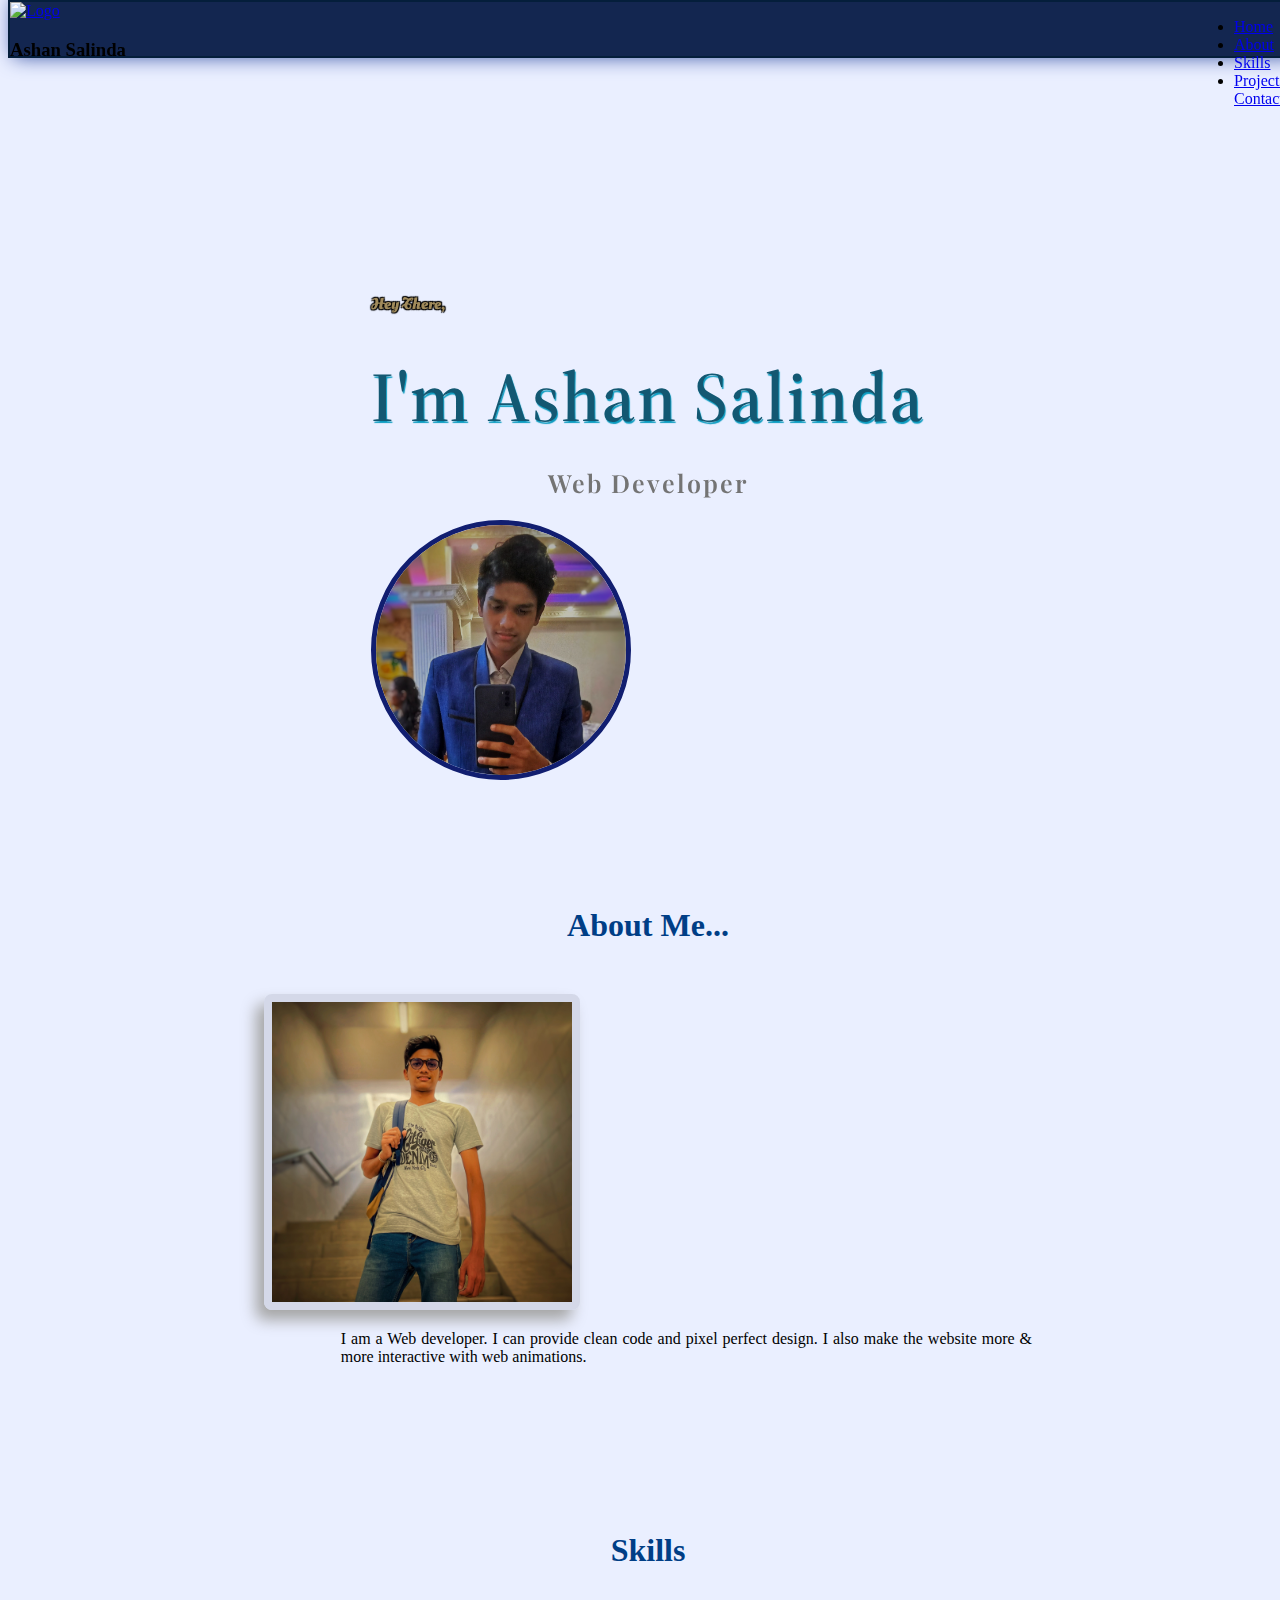
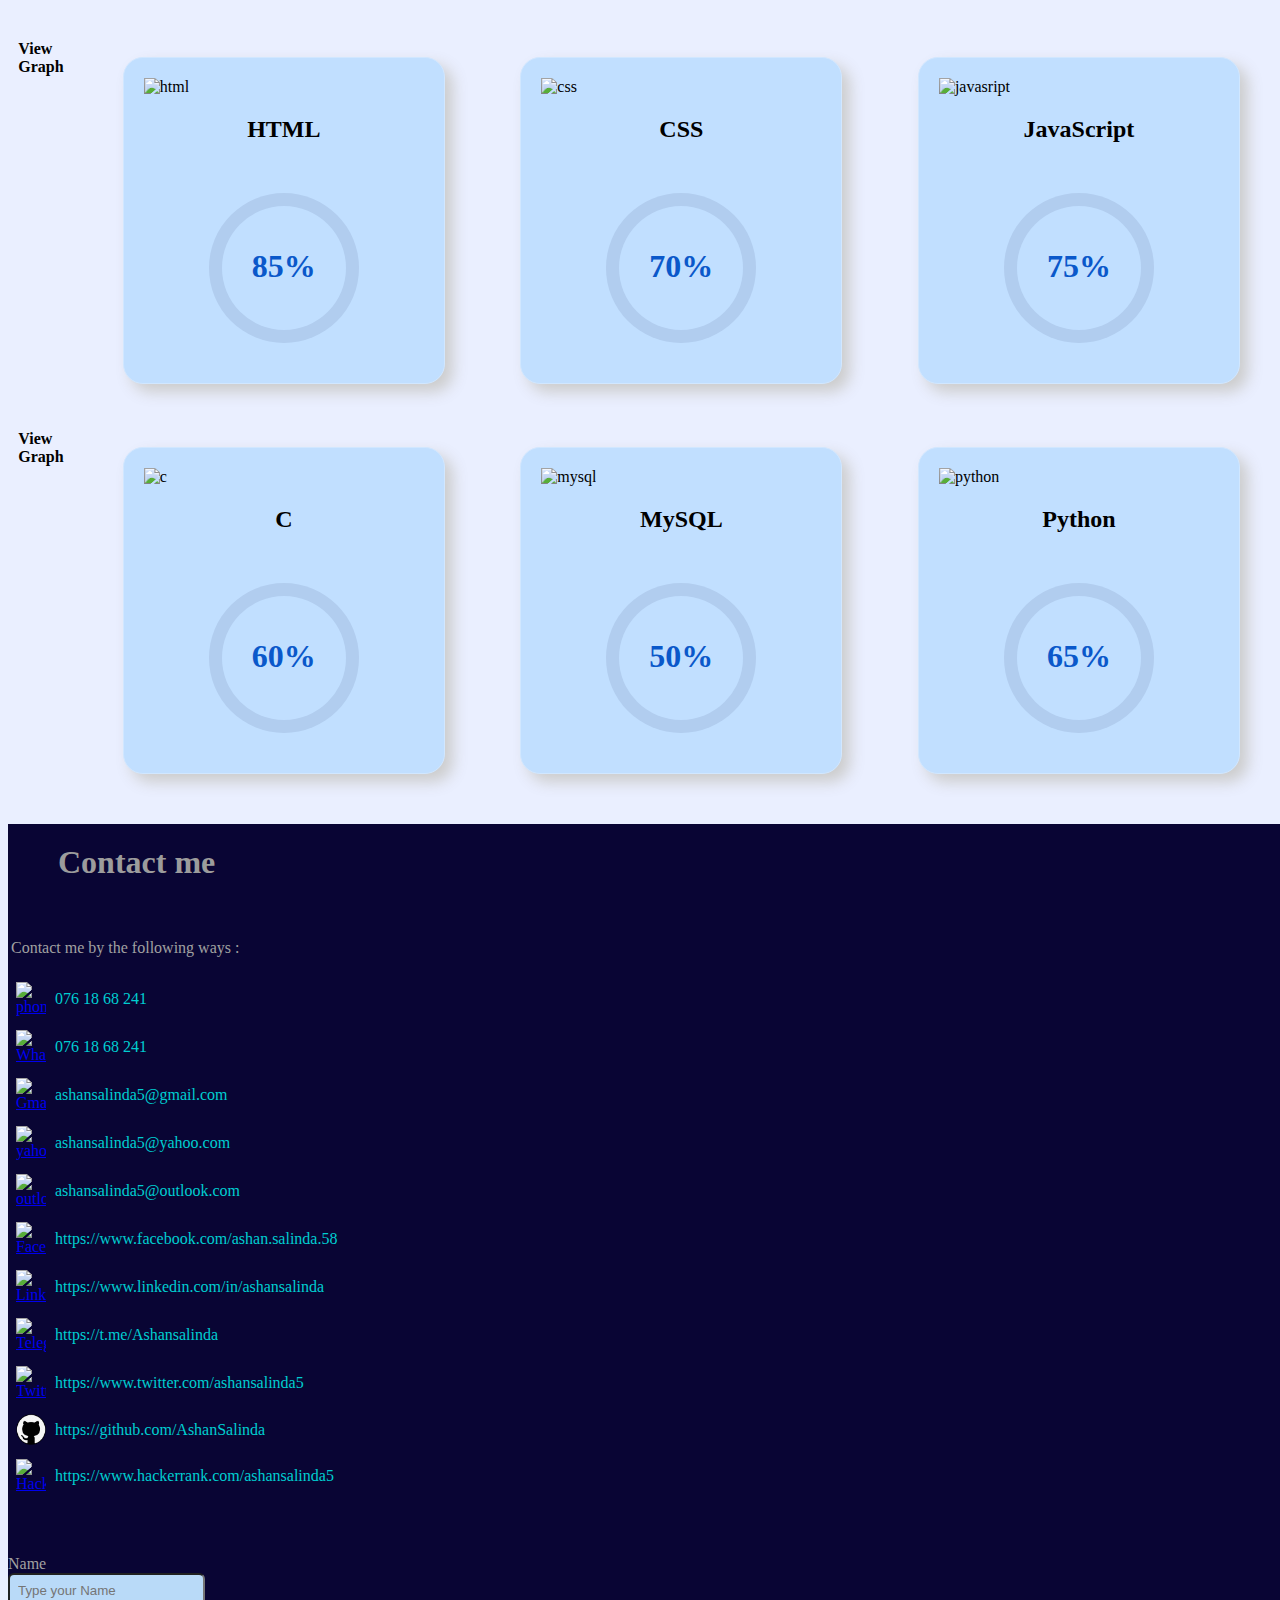
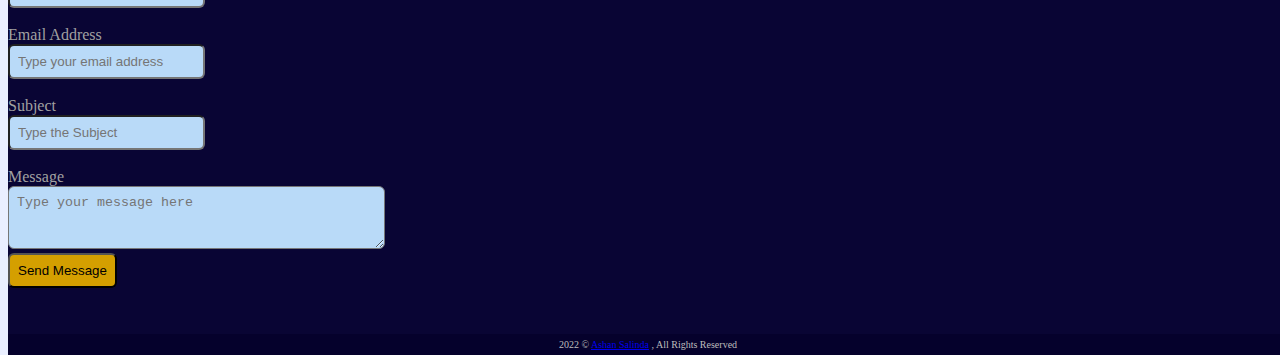
==== index.html @ ad9bc188 "Update index.html" ====
<!DOCTYPE html>
<html>

<head>
  <meta name="viewport" content="width=device-width, initial-scale=1.0">
  <meta name="author" content="ashan salinda">
  <meta name="keywords" content="ashan salinda, Ashansalinda, ashan, salinda">
  <meta name="description" content="Ashan Salinda -- Studies at University of Moratuwa.">
  <link href="https://cdn.jsdelivr.net/npm/bootstrap@5.0.2/dist/css/bootstrap.min.css" rel="stylesheet"
    integrity="sha384-EVSTQN3/azprG1Anm3QDgpJLIm9Nao0Yz1ztcQTwFspd3yD65VohhpuuCOmLASjC" crossorigin="anonymous">
  <link rel="preconnect" href="https://fonts.googleapis.com">
  <link rel="preconnect" href="https://fonts.gstatic.com" crossorigin>
  <link href="https://fonts.googleapis.com/css2?family=Playfair+Display&display=swap" rel="stylesheet">
  <link href="https://fonts.googleapis.com/css2?family=Source+Serif+Pro&display=swap" rel="stylesheet">
  <link href="https://fonts.googleapis.com/css2?family=Oleo+Script+Swash+Caps&display=swap" rel="stylesheet">
  <link rel="icon" href="./images/logo.png" type="image/x-icon">
  <link rel="stylesheet" href="styles.css">
  <title>Ashan Salinda</title>
  <script src="script.js"></script>
  <script type="module">
      
    import { initializeApp } from "https://www.gstatic.com/firebasejs/9.14.0/firebase-app.js";
    import { getDatabase, set, ref } from "https://www.gstatic.com/firebasejs/9.14.0/firebase-database.js";

    const firebaseConfig = {
      apiKey: "AIzaSyC6Ob3FWPGyV2ELbQ1DzYn5LTSKnq_awxE",
      authDomain: "personal-web-235a7.firebaseapp.com",
      databaseURL: "https://personal-web-235a7-default-rtdb.asia-southeast1.firebasedatabase.app",
      projectId: "personal-web-235a7",
      storageBucket: "personal-web-235a7.appspot.com",
      messagingSenderId: "572990301925",
      appId: "1:572990301925:web:de6b98368fdb583ea8d60c"
    };

    const app = initializeApp(firebaseConfig);
    const db = getDatabase(app);

    document.getElementById("userForm").addEventListener("submit", function (e) {
      e.preventDefault();

      let userId = document.getElementById("name").value;
      let email = document.getElementById("email").value;
      let subject = document.getElementById("subject").value;
      let message = document.getElementById("message").value;

      set(ref(db, 'users/' + userId), {
        Email: email,
        Subject: subject,
        Message: message
      });

      alert("Message Sent!😍")
      document.getElementById("name").value = "";
      document.getElementById("email").value = "";
      document.getElementById("subject").value = "";
      document.getElementById("message").value = "";
    })
  </script>
</head>

<body>
  <!--header-->
  <header id="nav_bar">
      <div class="div_logo">
        <a href="https://ashansalinda.me/">
          <img src="./images/logo.png" alt="Logo" class="logo_img"></a>
          <h3 class="logo_name">Ashan Salinda</h3>
      </div>

      <div class="mode_div">
        <div class="mode_button" onclick="mode()">
            <div class="ball"></div>
        </div>
      </div>

      <div class="main_menu" id="main_menu">
        <div class="menu" onclick="menuShow ()">
          <div class="bar1"></div>
          <div class="bar1"></div>
          <div class="bar1"></div>
        </div>
        <div class="nav_buttons">
          <ul>
            <li class="li_tabs"><a href="#cover">
                <div class="tabs_div">Home</div>
              </a></li>
            <li class="li_tabs"><a href="#about">
                <div class="tabs_div">About</div>
              </a></li>
            <li class="li_tabs">
              <a href="#skills">
                <div class="tabs_div">Skills</div>
              </a>
            </li>
            <li class="li_tabs">
              <a href="./projects.html">
                <div class="tabs_div">Projects</div>
              </a>
            </li>
            <li class="li_contacts"><a href="#footer">
                <div class="tabs_div">Contacts</div>
              </a>
              <div class="icons">
                <a href="https://www.facebook.com/ashan.salinda.58"><img class="ibuttons"
                    src="https://upload.wikimedia.org/wikipedia/commons/thumb/0/05/Facebook_Logo_%282019%29.png/768px-Facebook_Logo_%282019%29.png"
                    alt="Facebook"></a>
                <a href="https://www.linkedin.com/in/ashansalinda"><img class="ibuttons"
                    src="https://upload.wikimedia.org/wikipedia/commons/thumb/f/f8/LinkedIn_icon_circle.svg/2048px-LinkedIn_icon_circle.svg.png"
                    alt="LinkedIn"></a>
                <a href="https://t.me/Ashansalinda"><img class="ibuttons"
                    src="https://upload.wikimedia.org/wikipedia/commons/thumb/8/82/Telegram_logo.svg/240px-Telegram_logo.svg.png"
                    alt="Telegram"></a>
                <a href="https://www.twitter.com/ashansalinda5"><img class="ibuttons"
                    src="https://seeklogo.com/images/T/twitter-icon-circle-blue-logo-0902F48837-seeklogo.com.png"
                    alt="Twitter"></a>
                <a href="https://api.whatsapp.com/send?phone=+94761868241"><img class="ibuttons"
                    src="https://upload.wikimedia.org/wikipedia/commons/thumb/5/5e/WhatsApp_icon.png/598px-WhatsApp_icon.png"
                    alt="Whatsapp"></a>
                <a href="mailto:ashansalinda5@gmail.com"><img class="ibuttons"
                    src="https://www.freeiconspng.com/uploads/gmail-logo-icon-4.png" alt="Gmail"></a>
                <a href="mailto:ashansalinda5@yahoo.com"><img class="ibuttons"
                    src="https://icon-library.com/images/yahoo-icon-download/yahoo-icon-download-20.jpg" alt="yahoo"></a>
                <a href="mailto:ashansalinda5@outlook.com"><img class="ibuttons"
                    src="https://www.freepnglogos.com/uploads/logo-outlook-png/microsoft-outlook-macos-icon-12.png"
                    alt="outlook"></a>
                <a href="https://github.com/AshanSalinda"><img class="ibuttons"
                  src="./images/github.png"
                  alt="GitHub"></a>
                <a href="https://www.hackerrank.com/ashansalinda5"><img class="ibuttons"
                  src="https://cdn4.iconfinder.com/data/icons/logos-and-brands/512/160_Hackerrank_logo_logos-512.png"
                  alt="Hackerrant"></a>
              </div>
            </li>
          </ul>
        </div>
      </div>
  </header>

  <!--cover-->
  <div class="cover" id="cover">
    <div class="intro">
      <div>
        <h4 class="greeting">Hey There,</h4>
        <h1 class="name">I'm Ashan Salinda</h1>
        <h1 class="status">Web Developer</h1>
      </div>
      <div class="center_img">
        <img class="display_pic" src="./images/display_pic.jpeg" alt="display_pic">
      </div>
    </div>
  </div>

  <!--about-->
  <div class="about" id="about">
    <h1 class="topic">About Me...</h1>
    <div class="about_div">
      <img class="ashan_salinda" src="./images/ashan salinda.jpeg" alt="ashan_salinda">
      <p class="content">I am a Web developer. I can provide clean code and pixel perfect design. I also make the website more & more interactive with web animations.</p>
    </div>
  </div>
 

  <!--skills-->
  <div class="skills" onmouseenter="percentage1()">
  <h1 class="topic" id="skills">Skills</h1>
    <div class ="card-row">
      <h4 class="view">View Graph</h4>
      <!--card 1-->
      <div class="card">
        <img src="./images/html.png" alt="html"  width="80px">
        <h2 class="card_header">HTML</h2>
        <div class="circle-wrap">
          <div class="circle">
            <div class="mask full-1">
              <div class="fill-1"></div>
            </div>
            <div class="mask half">
              <div class="fill-1"></div>
            </div>
            <div class="inside-circle"> 85% </div>
          </div>
        </div>
      </div>

      <!--card 2-->
      <div class="card">
        <img width="80px" src="./images/css.png" alt="css">
        <h2 class="card_header">CSS</h2>
        <div class="circle-wrap">
          <div class="circle">
            <div class="mask full-2">
              <div class="fill-2"></div>
            </div>
            <div class="mask half">
              <div class="fill-2"></div>
            </div>
            <div class="inside-circle"> 70% </div>
          </div>
        </div>
      </div>

      <!--card 3-->
      <div class="card">
        <img width="80px" src="./images/javascript.png" alt="javasript">
        <h2 class="card_header">JavaScript</h2>
        <div class="circle-wrap">
          <div class="circle">
            <div class="mask full-3">
              <div class="fill-3"></div>
            </div>
            <div class="mask half">
              <div class="fill-3"></div>
            </div>
            <div class="inside-circle"> 75% </div>
          </div>
        </div>
      </div><br><br>
    </div>
  </div>

  <div class="skills2"  onmouseenter="percentage2()">
    <div class="card-row" style="margin-bottom: 50px;">
      <h4 class="view">View Graph</h4>
      <!--card 4-->
      <div class="card">
        <img width="80px" src="./images/c.png" alt="c">
        <h2 class="card_header">C</h2>
        <div class="circle-wrap">
          <div class="circle">
            <div class="mask full-4">
              <div class="fill-4"></div>
            </div>
            <div class="mask half">
              <div class="fill-4"></div>
            </div>
            <div class="inside-circle"> 60% </div>
          </div>
        </div>
      </div>

      <!--card 5-->
      <div class="card">
        <img width="80px" src="./images/mysql.png" alt="mysql">
        <h2 class="card_header">MySQL</h2>
        <div class="circle-wrap">
          <div class="circle">
            <div class="mask full-5">
              <div class="fill-5"></div>
            </div>
            <div class="mask half">
              <div class="fill-5"></div>
            </div>
            <div class="inside-circle"> 50% </div>
          </div>
        </div>
      </div>

      <!--card 6-->
      <div class="card">
        <img width="80px" src="./images/python.png" alt="python">
        <h2 class="card_header">Python</h2>
        <div class="circle-wrap">
          <div class="circle">
            <div class="mask full-6">
              <div class="fill-6"></div>
            </div>
            <div class="mask half">
              <div class="fill-6"></div>
            </div>
            <div class="inside-circle"> 65% </div>
          </div>
        </div>
      </div>
    </div>
  </div>
  </div>

  <!--Footer-->
  <footer id="footer">
    <h1 class="contactme">Contact me</h1><br>
    <div class="foot_content">
      <div class="links_div">
        <table>
          <tr>
            <td colspan="2"><p>Contact me by the following ways :</p></td>
          </tr>
          <tr>
            <td><a href="tel:0761868241"><img class="fbuttons"
                  src="https://www.citypng.com/public/uploads/preview/-121610644163auvwfv1nkr.png" alt="phone"></a></td>
            <td><a class="links" href="tel:0761868241">076 18 68 241</a></td>
          </tr>
          <tr>
            <td><a href="https://api.whatsapp.com/send?phone=+94761868241"><img class="fbuttons"
                  src="https://upload.wikimedia.org/wikipedia/commons/thumb/5/5e/WhatsApp_icon.png/598px-WhatsApp_icon.png"
                  alt="Whatsapp"></a></td>
            <td><a class="links" href="https://api.whatsapp.com/send?phone=+94761868241">076 18 68 241</a>
            </td>
          </tr>
          <tr>
            <td><a href="mailto:ashansalinda5@gmail.com"><img class="fbuttons"
                  src="https://www.freeiconspng.com/uploads/gmail-logo-icon-4.png" alt="Gmail"></a>
            </td>
            <td><a class="links" href="mailto:ashansalinda5@gmail.com">ashansalinda5@gmail.com</a></td>
          </tr>
          <tr>
            <td><a href="mailto:ashansalinda5@yahoo.com"><img class="fbuttons"
                  src="https://icon-library.com/images/yahoo-icon-download/yahoo-icon-download-20.jpg" alt="yahoo"></a>
            </td>
            <td><a class="links" href="mailto:ashansalinda5@yahoo.com">ashansalinda5@yahoo.com</a></td>
          </tr>
          <tr>
            <td><a href="mailto:ashansalinda5@outlook.com"><img class="fbuttons"
                  src="https://www.freepnglogos.com/uploads/logo-outlook-png/microsoft-outlook-macos-icon-12.png"
                  alt="outlook"></a></td>
            <td><a class="links" href="mailto:ashansalinda5@outlook.com">ashansalinda5@outlook.com</a></td>
          </tr>
          <tr>
            <td><a href="https://www.facebook.com/ashan.salinda.58"><img class="fbuttons"
                  src="https://upload.wikimedia.org/wikipedia/commons/thumb/0/05/Facebook_Logo_%282019%29.png/768px-Facebook_Logo_%282019%29.png"
                  alt="Facebook"></a></td>
            <td><a class="links"
                href="https://www.facebook.com/ashan.salinda.58">https://www.facebook.com/ashan.salinda.58</a>
            </td>
          </tr>
          <tr>
            <td><a href="https://www.linkedin.com/in/ashansalinda"><img class="fbuttons"
                  src="https://upload.wikimedia.org/wikipedia/commons/thumb/f/f8/LinkedIn_icon_circle.svg/2048px-LinkedIn_icon_circle.svg.png"
                  alt="LinkedIn"></a></td>
            <td><a class="links"
                href="https://www.linkedin.com/in/ashansalinda">https://www.linkedin.com/in/ashansalinda</a>
            </td>
          </tr>
          <tr>
            <td><a href="https://t.me/Ashansalinda"><img class="fbuttons"
                  src="https://upload.wikimedia.org/wikipedia/commons/thumb/8/82/Telegram_logo.svg/240px-Telegram_logo.svg.png"
                  alt="Telegram"></a></td>
            <td><a class="links" href="https://t.me/Ashansalinda">https://t.me/Ashansalinda</a></td>
          </tr>
          <tr>
            <td><a href="https://www.twitter.com/ashansalinda5"><img class="fbuttons"
                  src="https://seeklogo.com/images/T/twitter-icon-circle-blue-logo-0902F48837-seeklogo.com.png"
                  alt="Twitter"></a></a></td>
            <td><a class="links" href="https://www.twitter.com/ashansalinda5">https://www.twitter.com/ashansalinda5</a>
            </td>
          </tr>
          <tr>
            <td><a href="https://github.com/AshanSalinda"><img class="fbuttons"
                  src="./images/github.png"
                  alt="GitHub"></a></td>
            <td><a class="links" href="https://github.com/AshanSalinda">https://github.com/AshanSalinda</a>
            </td>
          </tr>
          <tr>
            <td><a href="https://www.hackerrank.com/ashansalinda5"><img class="fbuttons"
                  src="https://cdn4.iconfinder.com/data/icons/logos-and-brands/512/160_Hackerrank_logo_logos-512.png"
                  alt="Hackerrant"></a></td>
            <td><a class="links" href="https://www.hackerrank.com/ashansalinda5">https://www.hackerrank.com/ashansalinda5</a>
            </td>
          </tr>
        </table><br><br><br>
      </div>
      
      <div class="message_div">
        <form method="post" id="userForm">
          <label for="name">Name</label><br>
          <input type="text" name="name" id="name" placeholder="Type your Name" required>
          <br><br>
          <label for="email">Email Address</label><br>
          <input type="email" name="email" id="email" placeholder="Type your email address">
          <br><br>
          <label for="subject">Subject</label><br>
          <input type="text" id="subject" placeholder="Type the Subject">
          <br><br>
          <label for="message">Message</label><br>
          <textarea name="message" id="message" cols="43" rows="3" placeholder="Type your message here"
            required></textarea>
          <br>
          <input type="submit" value="Send Message" class="button"><br><br><br>
        </form>
      </div>
    </div>
    <p class="rights">2022 &#169; <a href="https://ashansalinda.me/">Ashan Salinda</a> , All Rights
      Reserved</p>
  </footer>
</body>
</html>
---- styles.css ----
@import url(http://fonts.googleapis.com/css?family=Roboto:400,700,300);

    body {
        background-color: rgb(234, 239, 255);
        width: 100%;
        height: 100%;
        margin-bottom: -100%;
        
    }

    /*navigation bar*/
    header {
        background-color: rgba(7, 26, 71, 0.95);
        height: 54px;
        width: 100%;
        position: fixed;
        display: flex;
        top: 0;
        z-index: 11;
        border: 2px solid #041e3b;
        box-shadow: 5px -1px 20px rgb(54, 81, 163);
        transition: top 0.5s;
    }
    .logo {
        color: rgb(31, 103, 130);
        padding: 7px 0 0 5px;
        font-family: Georgia, 'Times New Roman', Times, serif;
    }

    .nav_buttons {
        width: fit-content;
        position: absolute;
        right: 0;
        
    }
    @media only screen and (max-width: 480px) {
        .nav_buttons, .icons{display: none;}
        .menu{display: inline !important;}
        .card-row{display: block;}
    }
    .menu{
        position: absolute;
        right: 0;
        margin: 1px;
        margin-right: 5px;
        padding: 7px;
        border: solid;
        display: none;
    }
    .bar1{
        background-color: aqua;
        width: 25px;
        height: 3px;
        border-radius: 5px;
        margin: 5px;
    }
    .li_home,
    .li_about,
    .li_projects,
    .li_skills,
    .li_contacts {
        display: inline-block;
        position: relative;
        right: 0;
        margin: 0;
    }

    .div_home,
    .div_about,
    .div_projects,
    .div_skills,
    .div_contacts {
        color: #9bdaff;
        padding: 13px;
        margin: 0;
        border-radius: 7px;
        height: 100%;
    }
    .div_home:hover,
    .div_about:hover,
    .div_projects:hover,
    .div_skills:hover,
    .div_contacts:hover {
        background-color: #00142a;
    }

    .icons {
        position: absolute;
        display: none;
        padding: 12px 16px;
        z-index: 1;
        border-radius: 10px;
    }
    .ibuttons {
        width: 45px;
        padding: 8px;
    }
    .li_contacts:hover .icons {
        display: grid;
    }
    .ibuttons:hover {
        border-radius: 8px;
        background-color: rgba(180, 180, 180, 0.65);
    }



    /*cover*/
    .cover {
        height: 750px;
        background-image: url("https://images.unsplash.com/photo-1617042375876-a13e36732a04?ixlib=rb-1.2.1&ixid=MnwxMjA3fDB8MHxzZWFyY2h8MTZ8fHByb2dyYW1tZXJ8ZW58MHx8MHx8&w=1000&q=80");
        filter: brightness(0.75);
        background-size: cover;
    }

    .intro {
        width: fit-content;
        margin: auto;
        padding-top: 250px;
    }

    .display_pic {
        width: 250px;
        border: 5px solid rgb(23, 40, 149);
        border-radius: 150px;
    }

    .greeting {
        line-height: 50px;
        font-family: 'Oleo Script Swash Caps', cursive;
        color: rgb(214, 185, 122);
        text-shadow: -1px 1px 1px black, 1px -1px 1px black, -1px -1px 1px black, 1px 1px 1px black;
    }

    .name {
        line-height: 40px;
        font-family: 'Source Serif Pro', serif;
        font-weight: 600;
        font-size: 70px;
        letter-spacing: 2px;
        color: rgb(25, 118, 152);
        text-shadow: 1px 2px 1px rgb(15 207 255);
    }

    .status {
        text-align: center;
        font-family: 'Playfair Display', serif;
        color: rgb(155, 155, 155);
        letter-spacing: 2px;
        font-size: 25px;
        font-weight: 600;
        line-height: 40px;
    }

    .fbuttons {
        width: 30px;
        display: grid;
        padding: 5px;
    }


    /*About*/
    .about {
        padding: 10% 20% 10% 20%;
    }
    .content {
        padding-left: 10%;
        text-align: justify;
    }
    
    .topic {
        text-align: center;
        font-weight: 800;
        color: #003e86;
        margin-bottom: 50px;
        
    }

    .ashan_salinda {
        width: 300px;
        height: 300px;
        border: 8px solid rgba(206, 211, 227, 0.825);
        border-radius: 8px;
        box-shadow: -8px 10px 15px rgb(165, 165, 165);
        margin-right: 10%;
    }


    /*skills*/
    .skills{
        width: 100%;
        display: grid;
        margin: auto;    
    }
    .skills2{
        padding-top: 2%;
    }
    .card{
        background-color: #c1dfff;
        border:1px solid #d1e7ff;
        width: 350px;
        height: fit-content;
        border-radius: 20px;
        align-items: center;
        place-items: center;
        padding: 20px;
        margin: 3% 3% 0 3%;
        box-shadow: 8px 8px 15px rgb(204, 204, 204);
    }
    .card-row{
        display: flex;
        width: fit-content;
        margin: auto;
    }
            /*progress bar*/
    .circle-wrap {
      display: grid;
      grid-template-columns: repeat(1, 160px);
      grid-gap: 80px;
      margin-top: 50px;
      margin-bottom: 20px;
      width: 150px;
      height: 150px;
      background: #b1cdef;
      border-radius: 50%;
    }

    .mask,
    .fill-1,
    .fill-2,
    .fill-3,
    .fill-4,
    .fill-5,
    .fill-6 {
      width: 150px;
      height: 150px;
      position: absolute;
      border-radius: 50%;
    }

    .circle-wrap .circle .mask {
      clip: rect(0px, 150px, 150px, 75px);
    }

    .circle-wrap .inside-circle {
      width: 124px;
      height: 124px;
      border-radius: 50%;
      background: #c1dfff;
      line-height: 120px;
      text-align: center;
      margin-top: 13px;
      margin-left: 13px;
      color: #0a58ca;
      position: absolute;
      z-index: 7;
      font-weight: 700;
      font-size: 2em;
    }

    /* color animation */

    .fill-1,
    .fill-2,
    .fill-3,
    .fill-4,
    .fill-5,
    .fill-6 {
      clip: rect(0px, 75px, 150px, 0px);
      background-color: #4f93fa;
    }

    /* 1st bar */
    .skills:hover .mask.full-1 {
      animation: fill-1 ease-in-out 2s;
      transform: rotate(155deg);
    }
    .skills:hover .circle .fill-1 {
      animation: fill-1 ease-in-out 2s;
      transform: rotate(155deg);
    }
    

    @keyframes fill-1 {
      0% {
        transform: rotate(0deg);
      }

      100% {
        transform: rotate(155deg);
      }
    }

    /* 2nd bar */
    .skills:hover .mask.full-2 {
      animation: fill-2 ease-in-out 2s;
      transform: rotate(125deg);
    }
    .skills:hover .circle .fill-2 {
      animation: fill-2 ease-in-out 2s;
      transform: rotate(125deg);
    }

    @keyframes fill-2 {
      0% {
        transform: rotate(0deg);
      }

      100% {
        transform: rotate(125deg);
      }
    }

    /* 3rd progress bar */
    .skills:hover .mask.full-3 {
      animation: fill-3 ease-in-out 2s;
      transform: rotate(135deg);
    }
    .skills:hover .circle .fill-3 {
      animation: fill-3 ease-in-out 2s;
      transform: rotate(135deg);
    }

    @keyframes fill-3 {
      0% {
        transform: rotate(0deg);
      }

      100% {
        transform: rotate(135deg);
      }
    }

    /* 4th bar */
    .skills2:hover .mask.full-4 {
      animation: fill-4 ease-in-out 2s;
      transform: rotate(115deg);
    }
    .skills2:hover .circle .fill-4 {
      animation: fill-4 ease-in-out 2s;
      transform: rotate(115deg);
    }

    @keyframes fill-4 {
      0% {
        transform: rotate(0deg);
      }

      100% {
        transform: rotate(115deg);
      }
    }

    /* 5th bar */
    .skills2:hover.mask.full-5 {
      animation: fill-5 ease-in-out 2s;
      transform: rotate(180deg);
    }
    .skills2:hover .circle .fill-5 {
      animation: fill-5 ease-in-out 2s;
      transform: rotate(180deg);
    }

    @keyframes fill-5 {
      0% {
        transform: rotate(0deg);
      }

      100% {
        transform: rotate(180deg);
      }
    }

    /* 6th bar */
    .skills2:hover .mask.full-6 {
      animation: fill-6 ease-in-out 2s;
      transform: rotate(120deg);
    }
    .skills2:hover .circle .fill-6 {
      animation: fill-6 ease-in-out 2s;
      transform: rotate(120deg);
    }

    @keyframes fill-6 {
      0% {
        transform: rotate(0deg);
      }

      100% {
        transform: rotate(120deg);
      }
    }

    /*Footer*/
    footer {
        width: 100%;
        background-color: #090534;
        color: #a1a1a1;
        bottom: 0;
        margin:0;
    }
    .contactme{
        padding: 20px 0 0 50px;
        color:rgb(156, 156, 156); 
        font-weight: 700;
    }

    .links {
        text-decoration: none;
        color: darkturquoise;
    }

    .links:hover {
        text-decoration: underline;
        color: darkturquoise;
    }

    input, textarea{
        background-color: rgb(185, 218, 248);
        padding: 8px;
        border-radius: 6px;
    }

    .button{
        background-color: rgb(212, 159, 0);
        padding: 8px;
    }

    .button:hover{
        transform: scale(1.05);
        background-color: rgb(228, 171, 0);
    }

    .rights {
        font-size: 10px;
        text-align: center;
        color: rgb(189, 189, 189);
        background-color: #05012c;
        padding: 5px;
        height: fit-content;
    }



/*Projects*/
    .project_card{
      background-color: #c1dfff;
      width: 320px;
      border-radius: 20px;
      border: 5px solid #86c0ff;
      padding: 20px;
      margin: 10px;
      box-shadow: 8px 8px 15px rgb(204, 204, 204);
    }
    .project_card1{
      background-color: #c1dfff;
      width: 320px;
      height: 423px;
      border-radius: 20px;
      border: 5px solid #86c0ff;
      padding: 20px;
      margin: 10px;
      box-shadow: 8px 8px 15px rgb(204, 204, 204);
      opacity: 0.3;
    }
    .project_card:hover{
      transform: scale(1.05)
    }
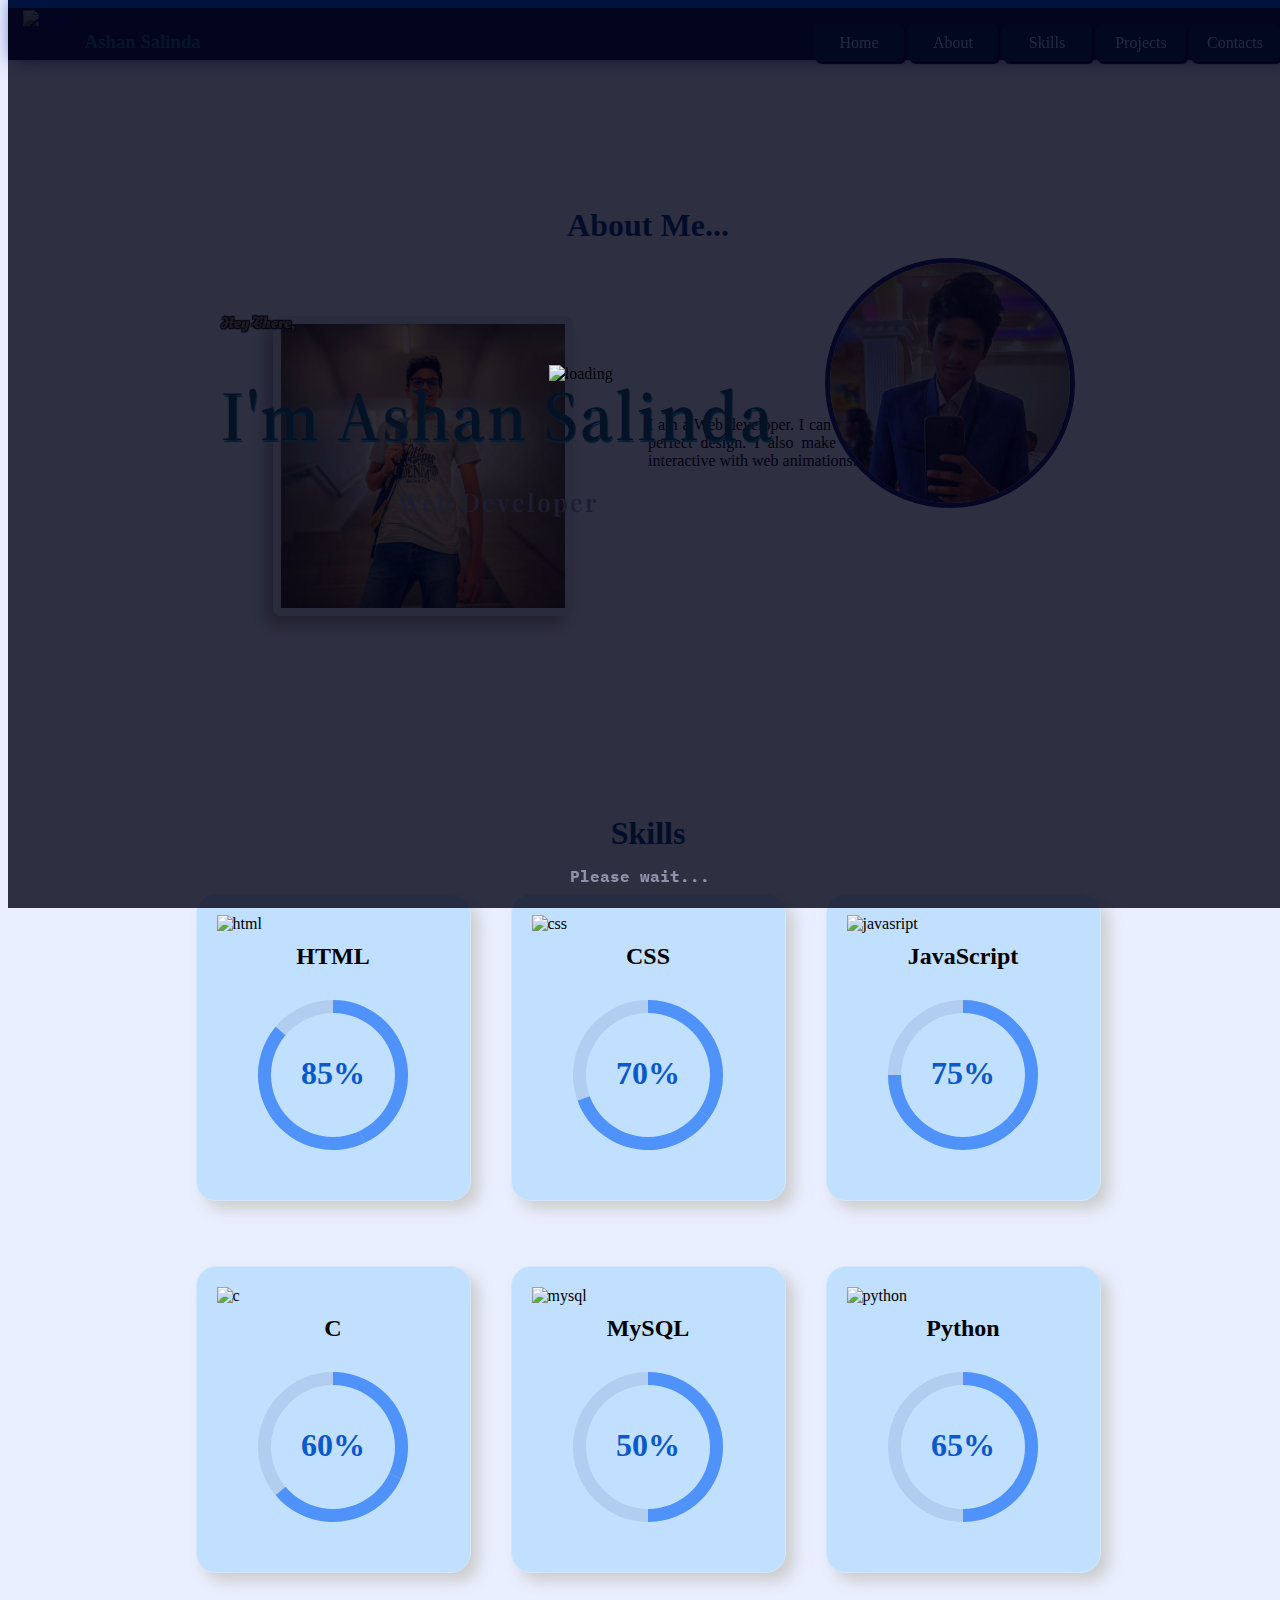
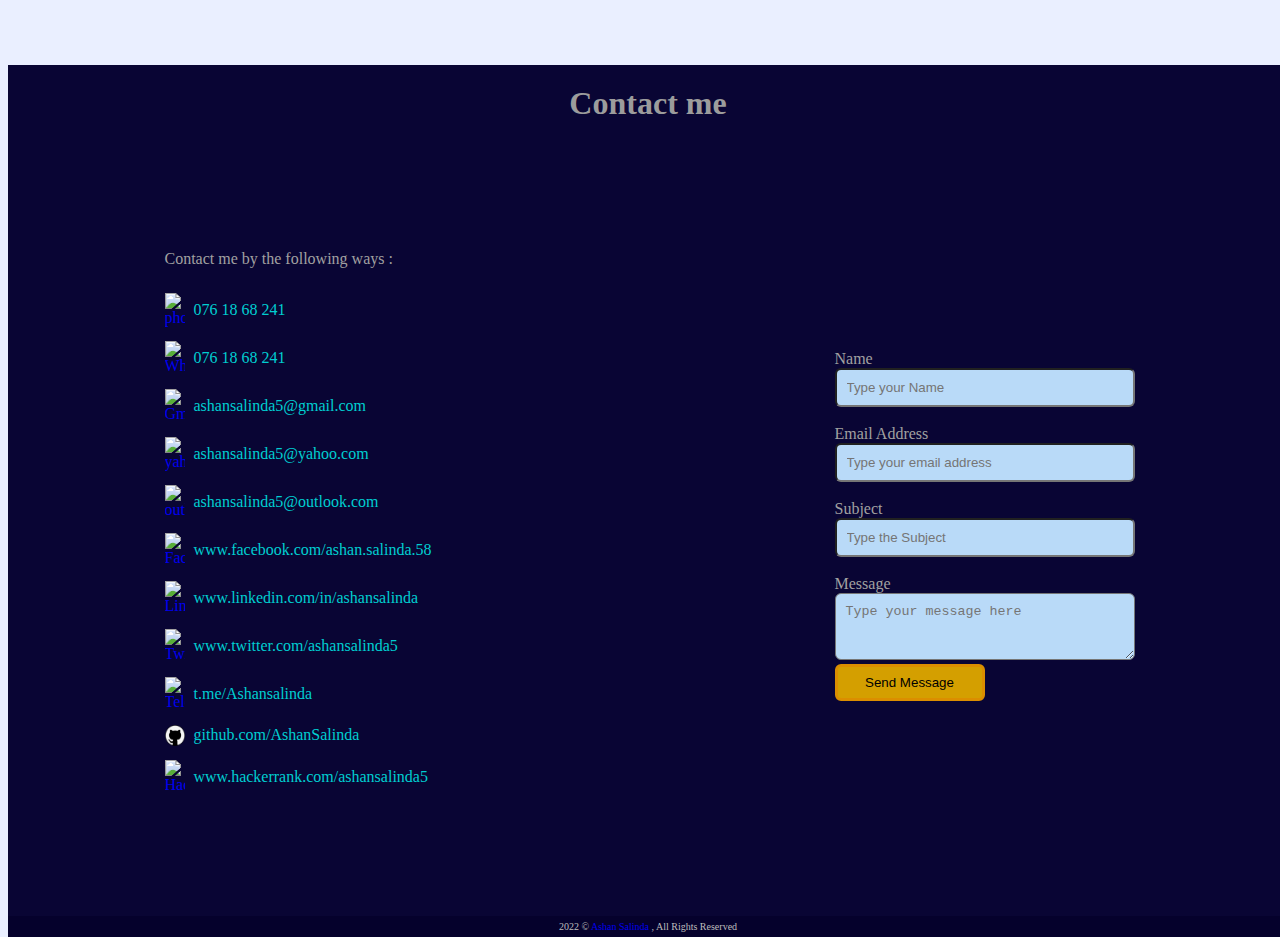
==== commit e155cdbd: "Update index.html" ====
--- a/index.html
+++ b/index.html
@@ -16,20 +16,21 @@
   <link rel="icon" href="./images/logo.png" type="image/x-icon">
   <link rel="stylesheet" href="styles.css">
   <title>Ashan Salinda</title>
-  <script src="script.js"></script>
+  <script src="https://ajax.googleapis.com/ajax/libs/jquery/2.2.4/jquery.min.js"></script>
+  <script type="text/javascript" src="script.js"></script>
   <script type="module">
       
-    import { initializeApp } from "https://www.gstatic.com/firebasejs/9.14.0/firebase-app.js";
-    import { getDatabase, set, ref } from "https://www.gstatic.com/firebasejs/9.14.0/firebase-database.js";
+    import { initializeApp } from "https://www.gstatic.com/firebasejs/9.10.0/firebase-app.js";
+    import { getDatabase, set, ref } from "https://www.gstatic.com/firebasejs/9.10.0/firebase-database.js";
 
     const firebaseConfig = {
-      apiKey: "AIzaSyC6Ob3FWPGyV2ELbQ1DzYn5LTSKnq_awxE",
-      authDomain: "personal-web-235a7.firebaseapp.com",
-      databaseURL: "https://personal-web-235a7-default-rtdb.asia-southeast1.firebasedatabase.app",
-      projectId: "personal-web-235a7",
-      storageBucket: "personal-web-235a7.appspot.com",
-      messagingSenderId: "572990301925",
-      appId: "1:572990301925:web:de6b98368fdb583ea8d60c"
+      apiKey: "AIzaSyBy0tTCdYdUDseIpAterbY506zTgnOjvJE",
+      authDomain: "personal-website-3b66b.firebaseapp.com",
+      databaseURL: "https://personal-website-3b66b-default-rtdb.asia-southeast1.firebasedatabase.app",
+      projectId: "personal-website-3b66b",
+      storageBucket: "personal-website-3b66b.appspot.com",
+      messagingSenderId: "1098400612569",
+      appId: "1:1098400612569:web:b2ccda2be459072270bec8"
     };
 
     const app = initializeApp(firebaseConfig);
@@ -55,22 +56,24 @@
       document.getElementById("subject").value = "";
       document.getElementById("message").value = "";
     })
+
+    let cover_height = document.getElementById("cover").scrollHeight;
+    document.getElementById("hiddn").style.height = cover_height +"px";
   </script>
 </head>
 
 <body>
+  <!--loader-->
+  <img class="loader" src="images/logo.png" alt="loading">
+  <h4 class="loader_text">Please wait...</h4>
+  <div class="loader_bg"></div>
+
   <!--header-->
   <header id="nav_bar">
       <div class="div_logo">
         <a href="https://ashansalinda.me/">
           <img src="./images/logo.png" alt="Logo" class="logo_img"></a>
           <h3 class="logo_name">Ashan Salinda</h3>
-      </div>
-
-      <div class="mode_div">
-        <div class="mode_button" onclick="mode()">
-            <div class="ball"></div>
-        </div>
       </div>
 
       <div class="main_menu" id="main_menu">
@@ -124,11 +127,11 @@
                     src="https://www.freepnglogos.com/uploads/logo-outlook-png/microsoft-outlook-macos-icon-12.png"
                     alt="outlook"></a>
                 <a href="https://github.com/AshanSalinda"><img class="ibuttons"
-                  src="./images/github.png"
-                  alt="GitHub"></a>
+                    src="./images/github.png"
+                    alt="GitHub"></a>
                 <a href="https://www.hackerrank.com/ashansalinda5"><img class="ibuttons"
-                  src="https://cdn4.iconfinder.com/data/icons/logos-and-brands/512/160_Hackerrank_logo_logos-512.png"
-                  alt="Hackerrant"></a>
+                    src="https://cdn4.iconfinder.com/data/icons/logos-and-brands/512/160_Hackerrank_logo_logos-512.png"
+                    alt="Hackerrant"></a>
               </div>
             </li>
           </ul>
@@ -149,6 +152,7 @@
       </div>
     </div>
   </div>
+  <div id="hiddn"></div>
 
   <!--about-->
   <div class="about" id="about">
@@ -319,7 +323,7 @@
                   src="https://upload.wikimedia.org/wikipedia/commons/thumb/0/05/Facebook_Logo_%282019%29.png/768px-Facebook_Logo_%282019%29.png"
                   alt="Facebook"></a></td>
             <td><a class="links"
-                href="https://www.facebook.com/ashan.salinda.58">https://www.facebook.com/ashan.salinda.58</a>
+                href="https://www.facebook.com/ashan.salinda.58">www.facebook.com/ashan.salinda.58</a>
             </td>
           </tr>
           <tr>
@@ -327,34 +331,34 @@
                   src="https://upload.wikimedia.org/wikipedia/commons/thumb/f/f8/LinkedIn_icon_circle.svg/2048px-LinkedIn_icon_circle.svg.png"
                   alt="LinkedIn"></a></td>
             <td><a class="links"
-                href="https://www.linkedin.com/in/ashansalinda">https://www.linkedin.com/in/ashansalinda</a>
+                href="https://www.linkedin.com/in/ashansalinda">www.linkedin.com/in/ashansalinda</a>
+            </td>
+          </tr>
+          <tr>
+            <td><a href="https://www.twitter.com/ashansalinda5"><img class="fbuttons"
+                  src="https://seeklogo.com/images/T/twitter-icon-circle-blue-logo-0902F48837-seeklogo.com.png"
+                  alt="Twitter"></a></td>
+            <td><a class="links" href="https://www.twitter.com/ashansalinda5">www.twitter.com/ashansalinda5</a>
             </td>
           </tr>
           <tr>
             <td><a href="https://t.me/Ashansalinda"><img class="fbuttons"
                   src="https://upload.wikimedia.org/wikipedia/commons/thumb/8/82/Telegram_logo.svg/240px-Telegram_logo.svg.png"
                   alt="Telegram"></a></td>
-            <td><a class="links" href="https://t.me/Ashansalinda">https://t.me/Ashansalinda</a></td>
-          </tr>
-          <tr>
-            <td><a href="https://www.twitter.com/ashansalinda5"><img class="fbuttons"
-                  src="https://seeklogo.com/images/T/twitter-icon-circle-blue-logo-0902F48837-seeklogo.com.png"
-                  alt="Twitter"></a></a></td>
-            <td><a class="links" href="https://www.twitter.com/ashansalinda5">https://www.twitter.com/ashansalinda5</a>
-            </td>
+            <td><a class="links" href="https://t.me/Ashansalinda">t.me/Ashansalinda</a></td>
           </tr>
           <tr>
             <td><a href="https://github.com/AshanSalinda"><img class="fbuttons"
                   src="./images/github.png"
                   alt="GitHub"></a></td>
-            <td><a class="links" href="https://github.com/AshanSalinda">https://github.com/AshanSalinda</a>
+            <td><a class="links" href="https://github.com/AshanSalinda">github.com/AshanSalinda</a>
             </td>
           </tr>
           <tr>
             <td><a href="https://www.hackerrank.com/ashansalinda5"><img class="fbuttons"
                   src="https://cdn4.iconfinder.com/data/icons/logos-and-brands/512/160_Hackerrank_logo_logos-512.png"
                   alt="Hackerrant"></a></td>
-            <td><a class="links" href="https://www.hackerrank.com/ashansalinda5">https://www.hackerrank.com/ashansalinda5</a>
+            <td><a class="links" href="https://www.hackerrank.com/ashansalinda5">www.hackerrank.com/ashansalinda5</a>
             </td>
           </tr>
         </table><br><br><br>
@@ -376,10 +380,11 @@
             required></textarea>
           <br>
           <input type="submit" value="Send Message" class="button"><br><br><br>
+          
         </form>
       </div>
     </div>
-    <p class="rights">2022 &#169; <a href="https://ashansalinda.me/">Ashan Salinda</a> , All Rights
+    <p class="rights">2022 &#169; <a href="https://ashansalinda.github.io/official/">Ashan Salinda</a> , All Rights
       Reserved</p>
   </footer>
 </body>
--- a/styles.css
+++ b/styles.css
@@ -1,91 +1,195 @@
-    @import url(http://fonts.googleapis.com/css?family=Roboto:400,700,300);
-
+    @import url('http://fonts.googleapis.com/css?family=Roboto:400,700,300');
+    @import url('https://fonts.googleapis.com/css2?family=IBM+Plex+Mono:wght@300&display=swap');
+    @media only screen and (max-width: 1100px) {
+      .links_div{
+        margin-right: 170px !important;
+      }
+    }
+    @media only screen and (max-width: 480px) {
+      .li_contacts:hover .icons {display: none !important;}
+      .bar1{display: block !important;}
+      .card-row{display: block !important;}
+      .foot_content{display: block !important; padding-top: 0 !important;}
+      .links_div{margin-right: 0 !important;}
+      .about_div{display: block !important;}
+      .intro{display: block !important;}
+      .card{transform: scale(0.8); margin: 0 !important;}
+      .name{text-align: center; line-height: 60px !important;}
+      .intro{padding-top: 70px !important;}
+      .display_pic{margin: 20px 0 0 0 !important;}
+      .greeting {margin-left: 10px;}
+      .center_img{width: fit-content; margin: auto;}
+      input, textarea{width: 260px !important;}
+      .view{display: block !important;}
+      /*.card_div{display: block !important;}*/
+      .loader{left: 35% !important;}
+      .mode_div{right: 37px !important; margin: 12px !important;}
+      .project_card, .project_card1{transform: scale(0.8);}
+      .project_card:hover{
+        transform: scale(0.9) !important;
+      }
+      .cover{
+        background-position-x: -260px;
+      }
+      .content {
+        margin-top: 50px !important;
+        width: 250px !important;
+        margin: auto;}
+      .nav_buttons{
+        box-shadow: 2px 4px 5px #00010a;
+        padding-top: 20px;
+        width: 160px;
+        height: 325px; 
+        background-color: rgb(7, 26, 71);
+        margin-top: 52px;
+        border-bottom-left-radius: 25px;
+        position: absolute;
+        right: -170px;
+        transform: translateX(0);
+        transition: 650ms;}
+      .tabs_div {
+        margin-left: 35px !important;}
+
+    }
+    * {
+      box-sizing: border-box;
+    }
     body {
         background-color: rgb(234, 239, 255);
         width: 100%;
         height: 100%;
         margin-bottom: -100%;
-        
+    }
+    
+    .loader_text{
+      color: #a9a9c4cf;
+      position: absolute;
+      position: fixed;
+      top: 95%;
+      left: 50%;
+      transform: translate(-50%, -50%);
+      z-index: 10;
+      font-family: 'IBM Plex Mono', monospace;
+      animation: load_text infinite 1s;
+    }
+
+    @keyframes load_text{
+      0% {opacity: 0.5;}
+      100% {opacity: 1;}
+    }
+    .loader_bg{
+      position: absolute;
+      position: fixed;
+      width: 100%;
+      height: 100%;
+      z-index: 9;
+      background-color: #020215cf;
+    }
+    .loader {
+      position: absolute;
+      position: fixed;
+      top: 45%;
+      left: 46%;
+      transform: translate(-50%, -50%);
+      width: 80px;
+      height: 80px;
+      z-index: 10;
+      animation: load_img infinite 1s;
+    }
+  
+    @keyframes load_img{
+      0% {transform: scale(1)}
+      100% {transform: scale(1.5)}
+    }
+    a{
+      text-decoration: none;
+    }
+    ul{
+      padding: 0;
     }
 
     /*navigation bar*/
     header {
-        background-color: rgba(7, 26, 71, 0.95);
-        height: 54px;
+        background-color: rgb(0 19 63);
+        /*background-color: rgb(7, 26, 71);*/
+        height: 60px;
         width: 100%;
         position: fixed;
         display: flex;
         top: 0;
-        z-index: 11;
-        border: 2px solid #041e3b;
+        z-index: 2;
         box-shadow: 5px -1px 20px rgb(54, 81, 163);
         transition: top 0.5s;
     }
-    .logo {
+    .div_logo{
+      display: flex; 
+      position: absolute;
+    }
+    .logo_img{
+      width: 40px;
+      margin-left:15px;
+      margin-top: 10px;
+      filter: brightness(0.6);
+    }
+    .logo_name {
         color: rgb(31, 103, 130);
-        padding: 7px 0 0 5px;
+        padding: 12px;
         font-family: Georgia, 'Times New Roman', Times, serif;
-    }
-
-    .nav_buttons {
-        width: fit-content;
+    }  
+    .main_menu{
         position: absolute;
-        right: 0;
-        
-    }
-    @media only screen and (max-width: 480px) {
-        .nav_buttons, .icons{display: none;}
-        .menu{display: inline !important;}
-        .card-row{display: block;}
+        right: 8px;
     }
     .menu{
-        position: absolute;
-        right: 0;
-        margin: 1px;
-        margin-right: 5px;
-        padding: 7px;
-        border: solid;
-        display: none;
-    }
+      position: absolute;
+      right: 5px;
+      margin-top: 13px;
+      transform: rotate(0deg);
+      transition: 650ms;
+    }
+    .main_menu.move .nav_buttons{
+      transform: translateX(-155px);
+      transition: 650ms;
+    }
+    .main_menu.move .menu{
+      transform: rotate(90deg);
+      transition: 650ms;
+    }
+
     .bar1{
-        background-color: aqua;
-        width: 25px;
+        background-color: rgb(0, 215, 215);
+        width: 26px;
         height: 3px;
         border-radius: 5px;
         margin: 5px;
-    }
-    .li_home,
-    .li_about,
-    .li_projects,
-    .li_skills,
+        display: none;
+    }
+    .li_tabs,
     .li_contacts {
         display: inline-block;
         position: relative;
         right: 0;
         margin: 0;
     }
-
-    .div_home,
-    .div_about,
-    .div_projects,
-    .div_skills,
-    .div_contacts {
+    .tabs_div {
+        /*background-color: rgb(6 30 88);*/
+        background-color: rgb(8 32 86);
+        box-shadow: 2px 2px 1px rgb(2 2 55);
         color: #9bdaff;
-        padding: 13px;
-        margin: 0;
-        border-radius: 7px;
-        height: 100%;
-    }
-    .div_home:hover,
-    .div_about:hover,
-    .div_projects:hover,
-    .div_skills:hover,
-    .div_contacts:hover {
-        background-color: #00142a;
-    }
-
+        width: 90px;
+        text-align: center;
+        padding: 10px 12px 10px 12px;
+        margin-top: 8px;
+        border-radius: 6px;
+    }
+    .tabs_div:hover {
+        background-color: rgb(6 45 132);
+        /*background-color: rgb(15 49 126);*/
+        transform: scale(1.02);
+    }
     .icons {
         position: absolute;
+        right: 3px;
         display: none;
         padding: 12px 16px;
         z-index: 1;
@@ -107,25 +211,33 @@
 
     /*cover*/
     .cover {
-        height: 750px;
+        position: absolute;
+        width: 100%;
+        height: 100%;
+        min-height: 680px;
         background-image: url("https://images.unsplash.com/photo-1617042375876-a13e36732a04?ixlib=rb-1.2.1&ixid=MnwxMjA3fDB8MHxzZWFyY2h8MTZ8fHByb2dyYW1tZXJ8ZW58MHx8MHx8&w=1000&q=80");
-        filter: brightness(0.75);
+        filter: brightness(0.7);
         background-size: cover;
+        background-attachment: fixed;
     }
 
     .intro {
         width: fit-content;
         margin: auto;
         padding-top: 250px;
+        display: flex;
     }
 
     .display_pic {
         width: 250px;
+        height: 250px;
         border: 5px solid rgb(23, 40, 149);
         border-radius: 150px;
+        margin-left: 50px;
     }
 
     .greeting {
+        margin-top: 40px;
         line-height: 50px;
         font-family: 'Oleo Script Swash Caps', cursive;
         color: rgb(214, 185, 122);
@@ -145,37 +257,31 @@
     .status {
         text-align: center;
         font-family: 'Playfair Display', serif;
-        color: rgb(155, 155, 155);
+        /*color: rgb(155, 155, 155);*/
+        color: rgb(207 209 255);
         letter-spacing: 2px;
         font-size: 25px;
         font-weight: 600;
         line-height: 40px;
     }
 
-    .fbuttons {
-        width: 30px;
-        display: grid;
-        padding: 5px;
-    }
-
 
     /*About*/
     .about {
-        padding: 10% 20% 10% 20%;
-    }
-    .content {
-        padding-left: 10%;
-        text-align: justify;
-    }
-    
+      width: 100%;
+      padding: 10% 0 10% 0;
+    }
     .topic {
         text-align: center;
         font-weight: 800;
         color: #003e86;
-        margin-bottom: 50px;
-        
-    }
-
+        padding-top: 50px;
+    }
+    .about_div{
+        width: fit-content;
+        margin: auto;
+        display: flex;
+    }
     .ashan_salinda {
         width: 300px;
         height: 300px;
@@ -183,6 +289,12 @@
         border-radius: 8px;
         box-shadow: -8px 10px 15px rgb(165, 165, 165);
         margin-right: 10%;
+        margin-top: 50px;
+    }
+    .content {
+      margin-top: 150px;
+      width: 450px;
+      text-align: justify;
     }
 
 
@@ -190,35 +302,56 @@
     .skills{
         width: 100%;
         display: grid;
-        margin: auto;    
+        margin: auto;     
     }
     .skills2{
-        padding-top: 2%;
+      width: 100%;
+      display: grid;
+      margin: auto;
+      padding-top: 2%;
+      
+    }
+    .view{
+      padding: 15px;
+      background-color: #4f93fa;
+      text-align: center;
+      border: 1px solid blue;
+      border-radius: 8px;
+      display: none;
+      width: 210px;
+      margin: auto;
+    }
+    .view:hover{
+      transform: scale(0.9);
+    }
+    .card_header{
+      margin: 10px;
+      font-weight: 700;
     }
     .card{
         background-color: #c1dfff;
         border:1px solid #d1e7ff;
-        width: 350px;
+        width: 275px;
         height: fit-content;
         border-radius: 20px;
         align-items: center;
         place-items: center;
         padding: 20px;
-        margin: 3% 3% 0 3%;
+        margin: 20px;
         box-shadow: 8px 8px 15px rgb(204, 204, 204);
     }
     .card-row{
         display: flex;
         width: fit-content;
-        margin: auto;
+        margin: auto;  
     }
             /*progress bar*/
     .circle-wrap {
       display: grid;
       grid-template-columns: repeat(1, 160px);
       grid-gap: 80px;
-      margin-top: 50px;
-      margin-bottom: 20px;
+      margin-top: 30px;
+      margin-bottom: 30px;
       width: 150px;
       height: 150px;
       background: #b1cdef;
@@ -253,7 +386,7 @@
       margin-left: 13px;
       color: #0a58ca;
       position: absolute;
-      z-index: 7;
+      z-index: 1;
       font-weight: 700;
       font-size: 2em;
     }
@@ -271,140 +404,129 @@
     }
 
     /* 1st bar */
-    .skills:hover .mask.full-1 {
-      animation: fill-1 ease-in-out 2s;
+    .fill-1, .full-1{
       transform: rotate(155deg);
     }
+    .skills:hover .mask.full-1, 
     .skills:hover .circle .fill-1 {
       animation: fill-1 ease-in-out 2s;
       transform: rotate(155deg);
-    }
-    
+    } 
 
     @keyframes fill-1 {
-      0% {
-        transform: rotate(0deg);
-      }
-
-      100% {
-        transform: rotate(155deg);
-      }
+      0% {transform: rotate(0deg);}
+      100% {transform: rotate(155deg);}
     }
 
     /* 2nd bar */
-    .skills:hover .mask.full-2 {
-      animation: fill-2 ease-in-out 2s;
+    .fill-2, .full-2{
       transform: rotate(125deg);
     }
+
+    .skills:hover .mask.full-2,
     .skills:hover .circle .fill-2 {
       animation: fill-2 ease-in-out 2s;
       transform: rotate(125deg);
     }
 
     @keyframes fill-2 {
-      0% {
-        transform: rotate(0deg);
-      }
-
-      100% {
-        transform: rotate(125deg);
-      }
+      0% {transform: rotate(0deg);}
+      100% {transform: rotate(125deg);}
     }
 
     /* 3rd progress bar */
-    .skills:hover .mask.full-3 {
-      animation: fill-3 ease-in-out 2s;
+    .fill-3, .full-3{
       transform: rotate(135deg);
     }
+
+    .skills:hover .mask.full-3,
     .skills:hover .circle .fill-3 {
       animation: fill-3 ease-in-out 2s;
       transform: rotate(135deg);
     }
 
     @keyframes fill-3 {
-      0% {
-        transform: rotate(0deg);
-      }
-
-      100% {
-        transform: rotate(135deg);
-      }
+      0% {transform: rotate(0deg);}
+      100% {transform: rotate(135deg);}
     }
 
     /* 4th bar */
-    .skills2:hover .mask.full-4 {
-      animation: fill-4 ease-in-out 2s;
+    .fill-4, .full-4{
       transform: rotate(115deg);
     }
+
+    .skills2:hover .mask.full-4,
     .skills2:hover .circle .fill-4 {
       animation: fill-4 ease-in-out 2s;
       transform: rotate(115deg);
     }
 
     @keyframes fill-4 {
-      0% {
-        transform: rotate(0deg);
-      }
-
-      100% {
-        transform: rotate(115deg);
-      }
+      0% {transform: rotate(0deg);}
+      100% {transform: rotate(115deg);}
     }
 
     /* 5th bar */
-    .skills2:hover.mask.full-5 {
-      animation: fill-5 ease-in-out 2s;
-      transform: rotate(180deg);
-    }
+    .fill-5, .full-5{
+      transform: rotate(90deg);
+    }
+
+    .skills2:hover .mask.full-5,
     .skills2:hover .circle .fill-5 {
       animation: fill-5 ease-in-out 2s;
-      transform: rotate(180deg);
+      transform: rotate(90deg);
     }
 
     @keyframes fill-5 {
-      0% {
-        transform: rotate(0deg);
-      }
-
-      100% {
-        transform: rotate(180deg);
-      }
+      0% {transform: rotate(0deg);}
+      100% {transform: rotate(90deg);}
     }
 
     /* 6th bar */
-    .skills2:hover .mask.full-6 {
-      animation: fill-6 ease-in-out 2s;
-      transform: rotate(120deg);
-    }
+    .fill-6, .full-6{
+      transform: rotate(90deg);
+    }
+
+    .skills2:hover .mask.full-6,
     .skills2:hover .circle .fill-6 {
       animation: fill-6 ease-in-out 2s;
       transform: rotate(120deg);
     }
 
     @keyframes fill-6 {
-      0% {
-        transform: rotate(0deg);
-      }
-
-      100% {
-        transform: rotate(120deg);
-      }
+      0% {transform: rotate(0deg);}
+      100% {transform: rotate(120deg);}
     }
 
     /*Footer*/
     footer {
-        width: 100%;
-        background-color: #090534;
-        color: #a1a1a1;
-        bottom: 0;
-        margin:0;
+      width: 100%;
+      background-color: #090534;
+      color: #a1a1a1;
+      margin:0;
     }
     .contactme{
-        padding: 20px 0 0 50px;
-        color:rgb(156, 156, 156); 
-        font-weight: 700;
-    }
-
+      padding: 20px;
+      text-align: center;
+      color:rgb(156, 156, 156); 
+      font-weight: 700;
+    }
+    .foot_content{
+      padding: 50px 0 50px 0;
+      display: flex;
+      width: fit-content;
+      margin: auto;
+    }
+
+    .fbuttons {
+      width: 20px;
+      display: grid;
+      margin: 5px 5px 5px 0;
+    }
+
+    .links_div{
+      margin-right: 400px;
+    }
     .links {
         text-decoration: none;
         color: darkturquoise;
@@ -414,16 +536,23 @@
         text-decoration: underline;
         color: darkturquoise;
     }
-
+    .message_div{
+        width: fit-content;
+        margin-bottom: 20px;
+        margin: auto;
+    }
     input, textarea{
         background-color: rgb(185, 218, 248);
-        padding: 8px;
+        padding: 10px;
         border-radius: 6px;
-    }
-
+        width: 300px;
+    }
     .button{
+        border: 3px solid #db8e00;
         background-color: rgb(212, 159, 0);
         padding: 8px;
+        width: 150px;
+        
     }
 
     .button:hover{
@@ -443,13 +572,21 @@
 
 
 /*Projects*/
+    .card_div{
+      width: fit-content;
+      margin: auto;
+      margin-bottom: 150px;
+      margin-top: 50px;
+      display: flex;
+
+    }
     .project_card{
       background-color: #c1dfff;
       width: 320px;
       border-radius: 20px;
       border: 5px solid #86c0ff;
       padding: 20px;
-      margin: 10px;
+      margin: 20px;
       box-shadow: 8px 8px 15px rgb(204, 204, 204);
     }
     .project_card1{
@@ -459,10 +596,15 @@
       border-radius: 20px;
       border: 5px solid #86c0ff;
       padding: 20px;
-      margin: 10px;
+      margin: 20px;
       box-shadow: 8px 8px 15px rgb(204, 204, 204);
       opacity: 0.3;
     }
     .project_card:hover{
       transform: scale(1.05)
     }
+
+
+
+    
+    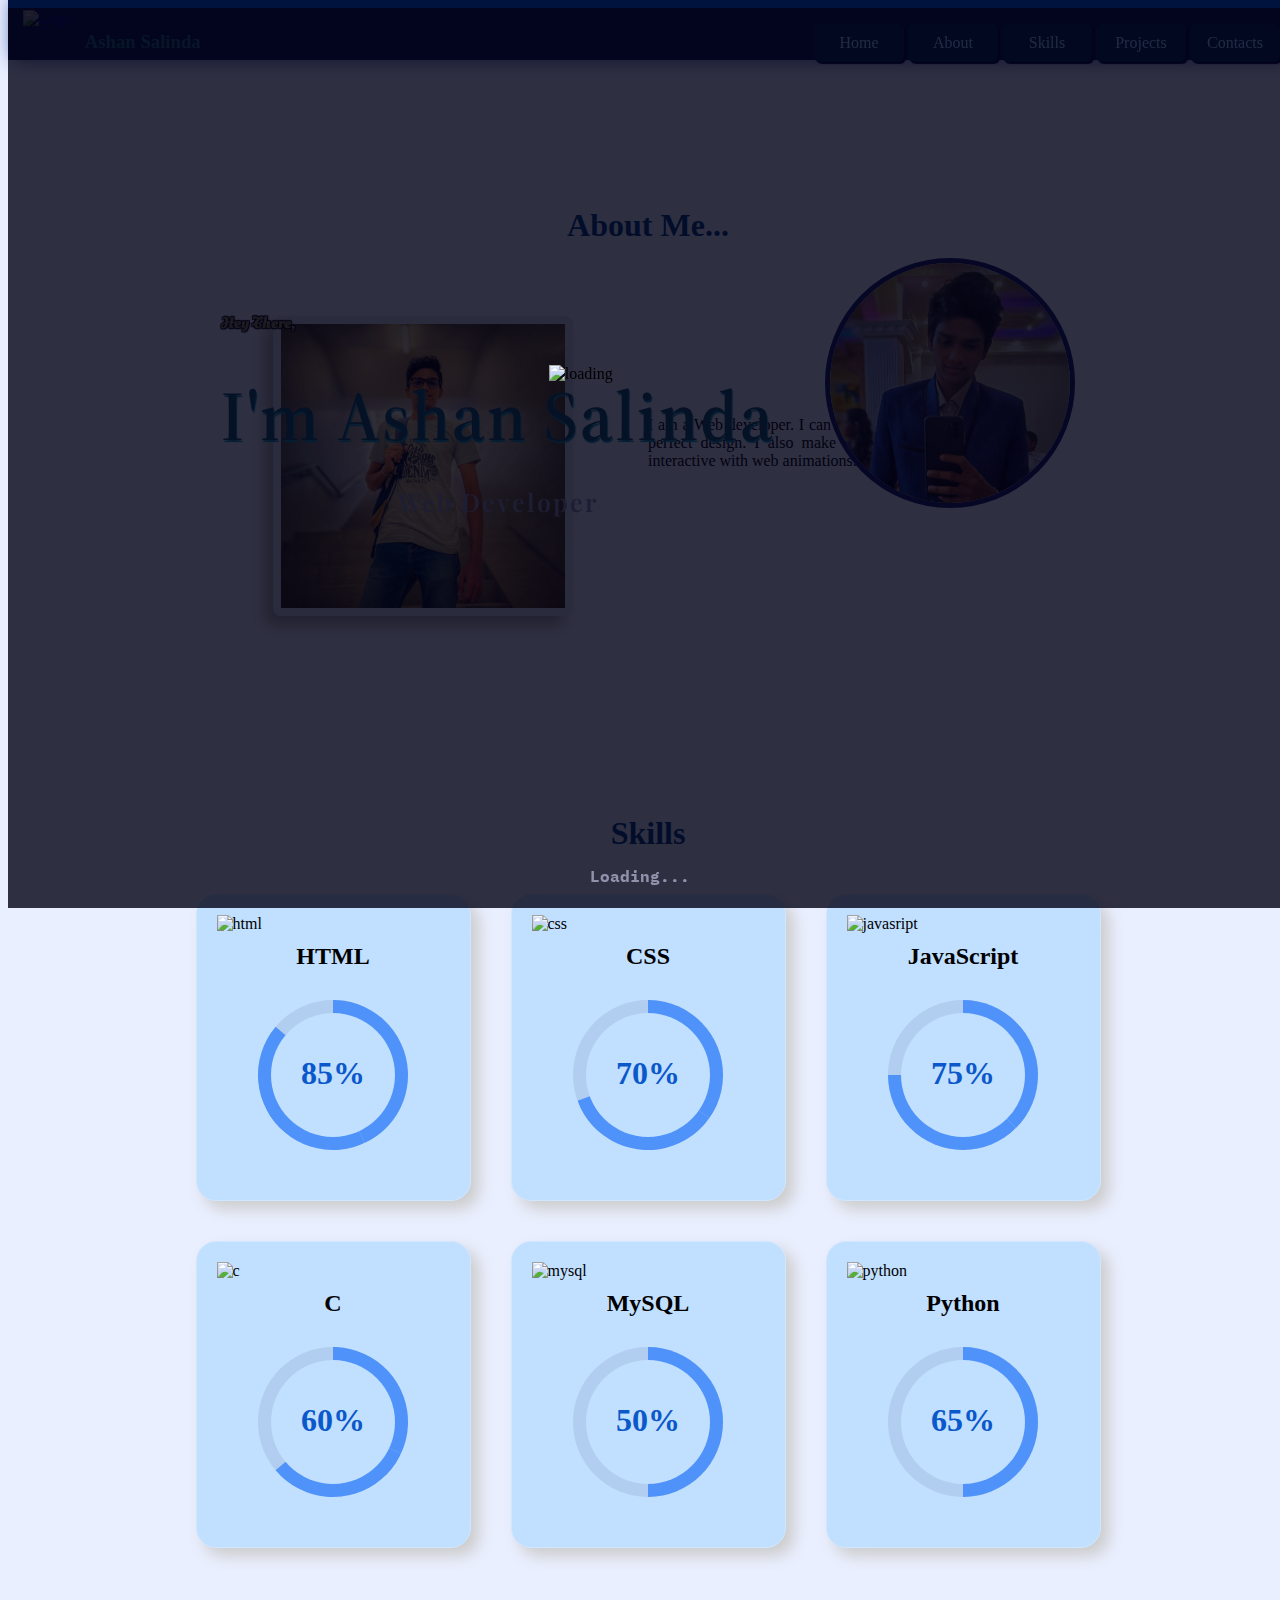
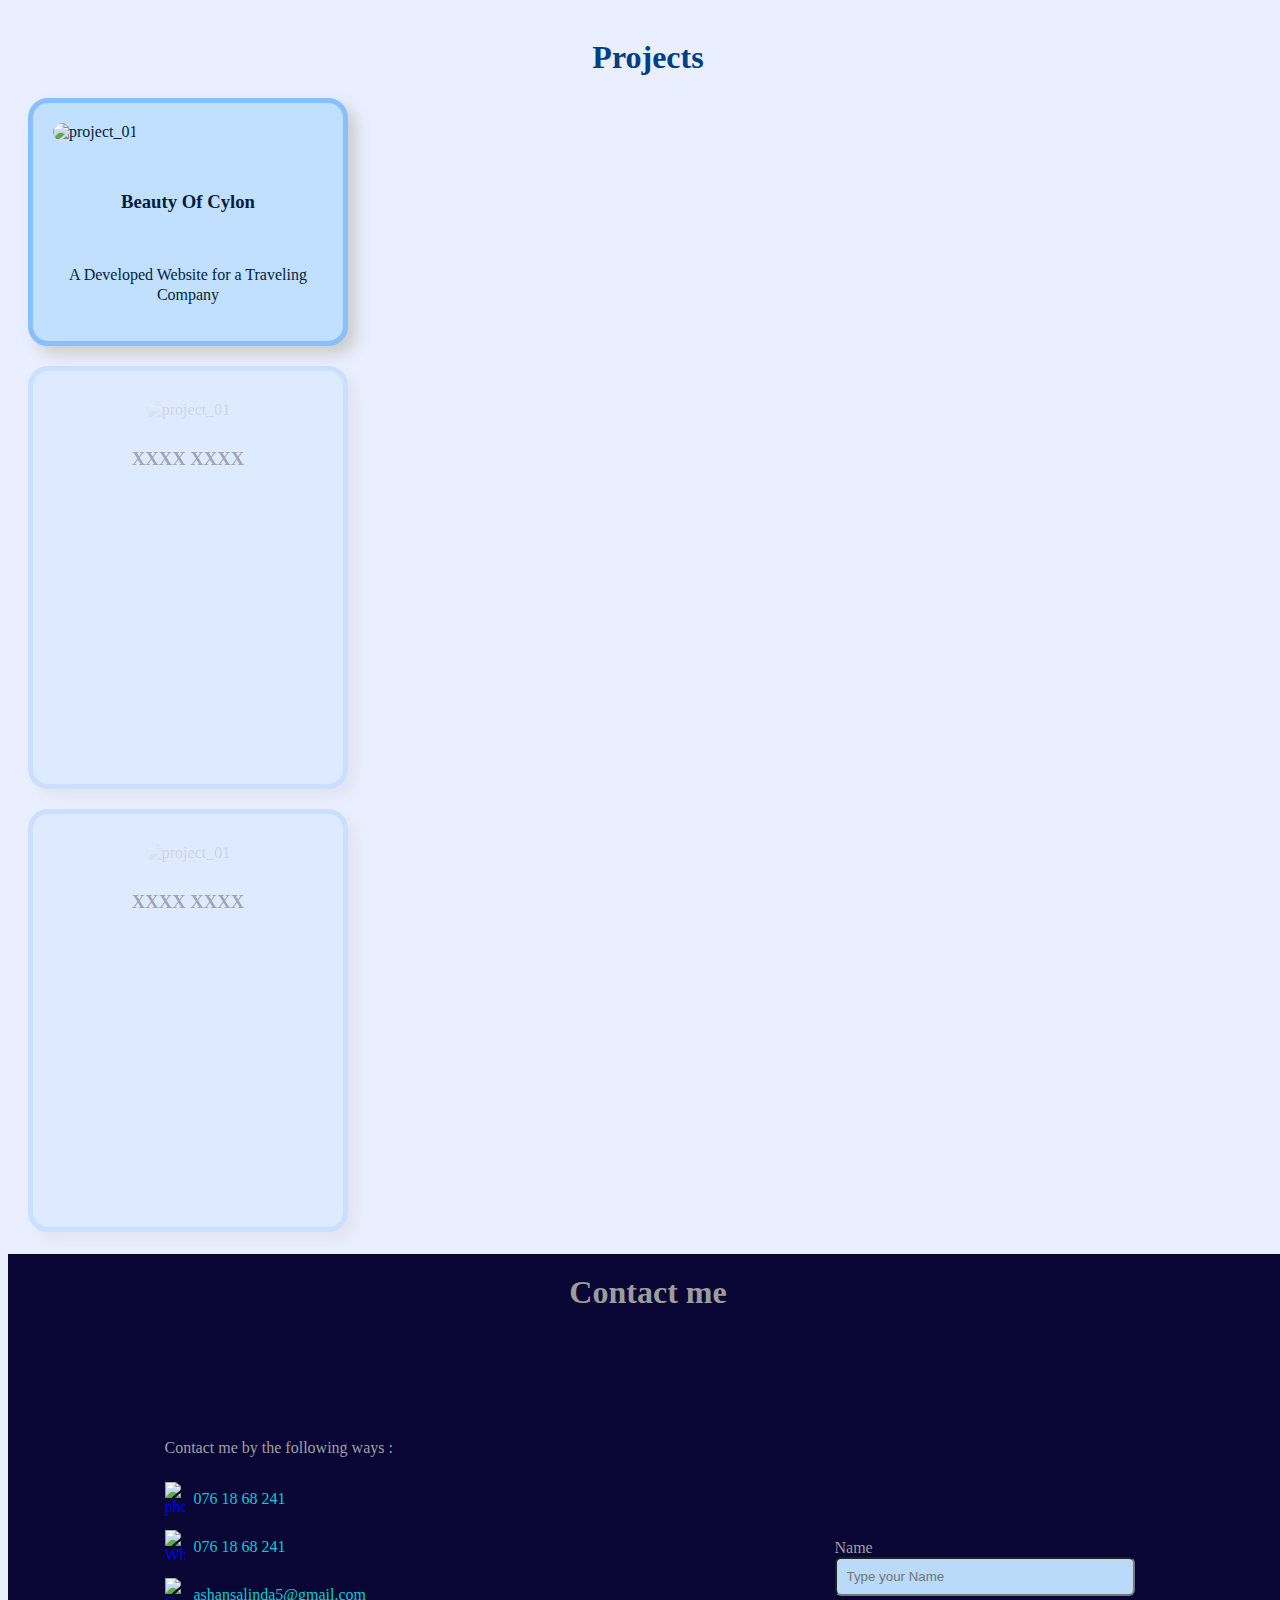
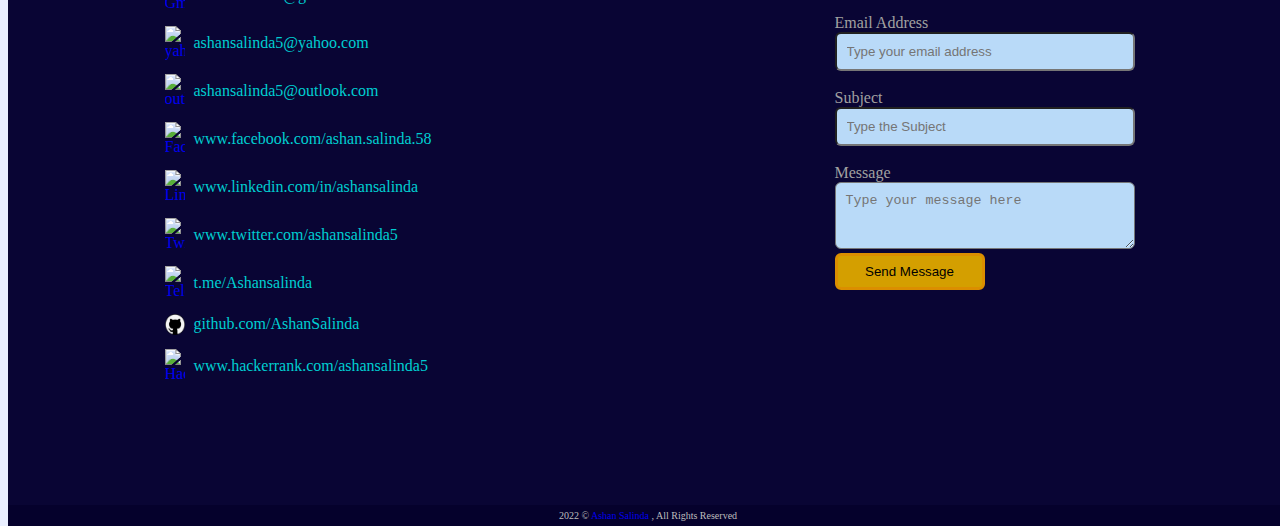
==== commit 6460560b: "Add files via upload" ====
--- a/index.html
+++ b/index.html
@@ -19,7 +19,7 @@
   <script src="https://ajax.googleapis.com/ajax/libs/jquery/2.2.4/jquery.min.js"></script>
   <script type="text/javascript" src="script.js"></script>
   <script type="module">
-      
+
     import { initializeApp } from "https://www.gstatic.com/firebasejs/9.10.0/firebase-app.js";
     import { getDatabase, set, ref } from "https://www.gstatic.com/firebasejs/9.10.0/firebase-database.js";
 
@@ -58,85 +58,75 @@
     })
 
     let cover_height = document.getElementById("cover").scrollHeight;
-    document.getElementById("hiddn").style.height = cover_height +"px";
+    document.getElementById("hiddn").style.height = cover_height + "px";
   </script>
 </head>
 
 <body>
   <!--loader-->
   <img class="loader" src="images/logo.png" alt="loading">
-  <h4 class="loader_text">Please wait...</h4>
+  <h4 class="loader_text">Loading...</h4>
   <div class="loader_bg"></div>
 
   <!--header-->
   <header id="nav_bar">
-      <div class="div_logo">
-        <a href="https://ashansalinda.me/">
-          <img src="./images/logo.png" alt="Logo" class="logo_img"></a>
-          <h3 class="logo_name">Ashan Salinda</h3>
-      </div>
-
-      <div class="main_menu" id="main_menu">
-        <div class="menu" onclick="menuShow ()">
-          <div class="bar1"></div>
-          <div class="bar1"></div>
-          <div class="bar1"></div>
-        </div>
-        <div class="nav_buttons">
-          <ul>
-            <li class="li_tabs"><a href="#cover">
-                <div class="tabs_div">Home</div>
-              </a></li>
-            <li class="li_tabs"><a href="#about">
-                <div class="tabs_div">About</div>
-              </a></li>
-            <li class="li_tabs">
-              <a href="#skills">
-                <div class="tabs_div">Skills</div>
-              </a>
-            </li>
-            <li class="li_tabs">
-              <a href="./projects.html">
-                <div class="tabs_div">Projects</div>
-              </a>
-            </li>
-            <li class="li_contacts"><a href="#footer">
-                <div class="tabs_div">Contacts</div>
-              </a>
-              <div class="icons">
-                <a href="https://www.facebook.com/ashan.salinda.58"><img class="ibuttons"
-                    src="https://upload.wikimedia.org/wikipedia/commons/thumb/0/05/Facebook_Logo_%282019%29.png/768px-Facebook_Logo_%282019%29.png"
-                    alt="Facebook"></a>
-                <a href="https://www.linkedin.com/in/ashansalinda"><img class="ibuttons"
-                    src="https://upload.wikimedia.org/wikipedia/commons/thumb/f/f8/LinkedIn_icon_circle.svg/2048px-LinkedIn_icon_circle.svg.png"
-                    alt="LinkedIn"></a>
-                <a href="https://t.me/Ashansalinda"><img class="ibuttons"
-                    src="https://upload.wikimedia.org/wikipedia/commons/thumb/8/82/Telegram_logo.svg/240px-Telegram_logo.svg.png"
-                    alt="Telegram"></a>
-                <a href="https://www.twitter.com/ashansalinda5"><img class="ibuttons"
-                    src="https://seeklogo.com/images/T/twitter-icon-circle-blue-logo-0902F48837-seeklogo.com.png"
-                    alt="Twitter"></a>
-                <a href="https://api.whatsapp.com/send?phone=+94761868241"><img class="ibuttons"
-                    src="https://upload.wikimedia.org/wikipedia/commons/thumb/5/5e/WhatsApp_icon.png/598px-WhatsApp_icon.png"
-                    alt="Whatsapp"></a>
-                <a href="mailto:ashansalinda5@gmail.com"><img class="ibuttons"
-                    src="https://www.freeiconspng.com/uploads/gmail-logo-icon-4.png" alt="Gmail"></a>
-                <a href="mailto:ashansalinda5@yahoo.com"><img class="ibuttons"
-                    src="https://icon-library.com/images/yahoo-icon-download/yahoo-icon-download-20.jpg" alt="yahoo"></a>
-                <a href="mailto:ashansalinda5@outlook.com"><img class="ibuttons"
-                    src="https://www.freepnglogos.com/uploads/logo-outlook-png/microsoft-outlook-macos-icon-12.png"
-                    alt="outlook"></a>
-                <a href="https://github.com/AshanSalinda"><img class="ibuttons"
-                    src="./images/github.png"
-                    alt="GitHub"></a>
-                <a href="https://www.hackerrank.com/ashansalinda5"><img class="ibuttons"
-                    src="https://cdn4.iconfinder.com/data/icons/logos-and-brands/512/160_Hackerrank_logo_logos-512.png"
-                    alt="Hackerrant"></a>
-              </div>
-            </li>
-          </ul>
-        </div>
-      </div>
+    <div class="div_logo">
+      <a href="https://ashansalinda.me/">
+        <img src="./images/logo.png" alt="Logo" class="logo_img"></a>
+      <h3 class="logo_name">Ashan Salinda</h3>
+    </div>
+
+    <div class="main_menu" id="main_menu">
+      <div class="menu" onclick="menuShow ()">
+        <div class="bar1"></div>
+        <div class="bar1"></div>
+        <div class="bar1"></div>
+      </div>
+      <div class="nav_buttons">
+        <ul>
+          <li class="li_tabs"><a href="#cover">
+              <div class="tabs_div">Home</div>
+            </a></li>
+          <li class="li_tabs"><a href="#about">
+              <div class="tabs_div">About</div>
+            </a></li>
+          <li class="li_tabs">
+            <a href="#skills">
+              <div class="tabs_div">Skills</div>
+            </a>
+          </li>
+          <li class="li_tabs">
+            <a href="#projects">
+              <div class="tabs_div">Projects</div>
+            </a>
+          </li>
+          <li class="li_contacts"><a href="#footer">
+              <div class="tabs_div">Contacts</div>
+            </a>
+            <div class="icons">
+              <a href="https://www.facebook.com/ashan.salinda.58" target="_blank"><img class="ibuttons" src="./images/facebook.png"
+                  alt="Facebook"></a>
+              <a href="https://www.linkedin.com/in/ashansalinda" target="_blank"><img class="ibuttons" src="./images/linkedin.png"
+                  alt="LinkedIn"></a>
+              <a href="https://t.me/Ashansalinda" target="_blank"><img class="ibuttons" src="./images/telegram.png" 
+                  alt="Telegram"></a>
+              <a href="https://www.twitter.com/ashansalinda5" target="_blank"><img class="ibuttons" src="./images/twitter.png"
+                  alt="Twitter"></a>
+              <a href="https://api.whatsapp.com/send?phone=+94761868241" target="_blank"><img class="ibuttons"
+                  src="./images/whatsapp.png" alt="Whatsapp"></a>
+              <a href="mailto:ashansalinda5@gmail.com"><img class="ibuttons" src="./images/gmail.png" alt="Gmail"></a>
+              <a href="mailto:ashansalinda5@yahoo.com"><img class="ibuttons" src="./images/yahoo.png" alt="yahoo"></a>
+              <a href="mailto:ashansalinda5@outlook.com"><img class="ibuttons" src="./images/outlook.png"
+                  alt="outlook"></a>
+              <a href="https://github.com/AshanSalinda" target="_blank"><img class="ibuttons" src="./images/github.png"
+                  alt="GitHub"></a>
+              <a href="https://www.hackerrank.com/ashansalinda5" target="_blank"><img class="ibuttons" src="./images/hackerrank.png"
+                  alt="Hackerrant"></a>
+            </div>
+          </li>
+        </ul>
+      </div>
+    </div>
   </header>
 
   <!--cover-->
@@ -159,19 +149,20 @@
     <h1 class="topic">About Me...</h1>
     <div class="about_div">
       <img class="ashan_salinda" src="./images/ashan salinda.jpeg" alt="ashan_salinda">
-      <p class="content">I am a Web developer. I can provide clean code and pixel perfect design. I also make the website more & more interactive with web animations.</p>
+      <p class="content">I am a Web developer. I can provide clean code and pixel perfect design. I also make the
+        website more & more interactive with web animations.</p>
     </div>
   </div>
- 
+
 
   <!--skills-->
+  <h1 class="topic" id="skills">Skills</h1>
   <div class="skills" onmouseenter="percentage1()">
-  <h1 class="topic" id="skills">Skills</h1>
-    <div class ="card-row">
-      <h4 class="view">View Graph</h4>
+
+    <div class="card-row">
       <!--card 1-->
       <div class="card">
-        <img src="./images/html.png" alt="html"  width="80px">
+        <img src="./images/html.png" alt="html" width="80px">
         <h2 class="card_header">HTML</h2>
         <div class="circle-wrap">
           <div class="circle">
@@ -218,13 +209,10 @@
             <div class="inside-circle"> 75% </div>
           </div>
         </div>
-      </div><br><br>
-    </div>
-  </div>
-
-  <div class="skills2"  onmouseenter="percentage2()">
-    <div class="card-row" style="margin-bottom: 50px;">
-      <h4 class="view">View Graph</h4>
+      </div>
+    </div>
+
+    <div class="card-row" onmouseenter="percentage2()">
       <!--card 4-->
       <div class="card">
         <img width="80px" src="./images/c.png" alt="c">
@@ -276,8 +264,40 @@
         </div>
       </div>
     </div>
+
   </div>
+
+
+  <!--Projects-->
+  <h1 class="topic" id="projects">Projects</h1>
+  <div class="project_div">
+    <a href="https://ashansalinda.github.io/traveling-website/" target="_blank" style=" text-decoration: none; color: rgb(2, 30, 62);">
+      <div class="project_card">
+        <div class="project_01_img">
+          <img  src="./images/project.png" alt="project_01" width="250px" height="180px" style="border-radius: 10px;">
+        </div>
+        <h3 style="text-align: center; margin-top: 50px;">Beauty Of Cylon</h3><br>
+        <p style="text-align: center; line-height: 20px;">A Developed Website for a Traveling Company</p>
+      </div>
+    </a>
+
+    <div class="project_card1">
+      <div style="margin: auto; width: fit-content; padding: 10px; opacity: 0.3;">
+        <img src="./images/web-developing.png" alt="project_01" width="230px" height="200px"
+          style="border-radius: 10px;">
+      </div>
+      <h3 style="text-align: center;">XXXX XXXX</h3>
+    </div>
+
+    <div class="project_card1">
+      <div style="margin: auto; width: fit-content; padding: 10px; opacity: 0.3;">
+        <img src="./images/web-developing.png" alt="project_01" width="250px" height="200px"
+          style="border-radius: 10px;">
+      </div>
+      <h3 style="text-align: center;">XXXX XXXX</h3>
+    </div>
   </div>
+
 
   <!--Footer-->
   <footer id="footer">
@@ -286,84 +306,82 @@
       <div class="links_div">
         <table>
           <tr>
-            <td colspan="2"><p>Contact me by the following ways :</p></td>
-          </tr>
-          <tr>
-            <td><a href="tel:0761868241"><img class="fbuttons"
-                  src="https://www.citypng.com/public/uploads/preview/-121610644163auvwfv1nkr.png" alt="phone"></a></td>
+            <td colspan="2">
+              <p>Contact me by the following ways :</p>
+            </td>
+          </tr>
+          <tr>
+            <td><a href="tel:0761868241"><img class="fbuttons" src="./images/phone.png" alt="phone"></a></td>
             <td><a class="links" href="tel:0761868241">076 18 68 241</a></td>
           </tr>
-          <tr>
-            <td><a href="https://api.whatsapp.com/send?phone=+94761868241"><img class="fbuttons"
-                  src="https://upload.wikimedia.org/wikipedia/commons/thumb/5/5e/WhatsApp_icon.png/598px-WhatsApp_icon.png"
-                  alt="Whatsapp"></a></td>
-            <td><a class="links" href="https://api.whatsapp.com/send?phone=+94761868241">076 18 68 241</a>
-            </td>
-          </tr>
-          <tr>
-            <td><a href="mailto:ashansalinda5@gmail.com"><img class="fbuttons"
-                  src="https://www.freeiconspng.com/uploads/gmail-logo-icon-4.png" alt="Gmail"></a>
+
+          <tr>
+            <td><a href="https://api.whatsapp.com/send?phone=+94761868241" target="_blank"><img class="fbuttons"
+                  src="./images/whatsapp.png" alt="Whatsapp"></a></td>
+            <td><a class="links" href="https://api.whatsapp.com/send?phone=+94761868241" target="_blank">076 18 68 241</a>
+            </td>
+          </tr>
+
+          <tr>
+            <td><a href="mailto:ashansalinda5@gmail.com"><img class="fbuttons" src="./images/gmail.png" alt="Gmail"></a>
             </td>
             <td><a class="links" href="mailto:ashansalinda5@gmail.com">ashansalinda5@gmail.com</a></td>
           </tr>
-          <tr>
-            <td><a href="mailto:ashansalinda5@yahoo.com"><img class="fbuttons"
-                  src="https://icon-library.com/images/yahoo-icon-download/yahoo-icon-download-20.jpg" alt="yahoo"></a>
+
+          <tr>
+            <td><a href="mailto:ashansalinda5@yahoo.com"><img class="fbuttons" src="./images/yahoo.png" alt="yahoo"></a>
             </td>
             <td><a class="links" href="mailto:ashansalinda5@yahoo.com">ashansalinda5@yahoo.com</a></td>
           </tr>
-          <tr>
-            <td><a href="mailto:ashansalinda5@outlook.com"><img class="fbuttons"
-                  src="https://www.freepnglogos.com/uploads/logo-outlook-png/microsoft-outlook-macos-icon-12.png"
+
+          <tr>
+            <td><a href="mailto:ashansalinda5@outlook.com"><img class="fbuttons" src="./images/outlook.png"
                   alt="outlook"></a></td>
             <td><a class="links" href="mailto:ashansalinda5@outlook.com">ashansalinda5@outlook.com</a></td>
           </tr>
-          <tr>
-            <td><a href="https://www.facebook.com/ashan.salinda.58"><img class="fbuttons"
-                  src="https://upload.wikimedia.org/wikipedia/commons/thumb/0/05/Facebook_Logo_%282019%29.png/768px-Facebook_Logo_%282019%29.png"
+
+          <tr>
+            <td><a href="https://www.facebook.com/ashan.salinda.58" target="_blank"><img class="fbuttons" src="./images/facebook.png"
                   alt="Facebook"></a></td>
-            <td><a class="links"
-                href="https://www.facebook.com/ashan.salinda.58">www.facebook.com/ashan.salinda.58</a>
-            </td>
-          </tr>
-          <tr>
-            <td><a href="https://www.linkedin.com/in/ashansalinda"><img class="fbuttons"
-                  src="https://upload.wikimedia.org/wikipedia/commons/thumb/f/f8/LinkedIn_icon_circle.svg/2048px-LinkedIn_icon_circle.svg.png"
+            <td><a class="links" href="https://www.facebook.com/ashan.salinda.58" target="_blank">www.facebook.com/ashan.salinda.58</a>
+            </td>
+          </tr>
+
+          <tr>
+            <td><a href="https://www.linkedin.com/in/ashansalinda" target="_blank"><img class="fbuttons" src="./images/linkedin.png"
                   alt="LinkedIn"></a></td>
-            <td><a class="links"
-                href="https://www.linkedin.com/in/ashansalinda">www.linkedin.com/in/ashansalinda</a>
-            </td>
-          </tr>
-          <tr>
-            <td><a href="https://www.twitter.com/ashansalinda5"><img class="fbuttons"
-                  src="https://seeklogo.com/images/T/twitter-icon-circle-blue-logo-0902F48837-seeklogo.com.png"
+            <td><a class="links" href="https://www.linkedin.com/in/ashansalinda" target="_blank">www.linkedin.com/in/ashansalinda</a>
+            </td>
+          </tr>
+
+          <tr>
+            <td><a href="https://www.twitter.com/ashansalinda5" target="_blank"><img class="fbuttons" src="./images/twitter.png"
                   alt="Twitter"></a></td>
-            <td><a class="links" href="https://www.twitter.com/ashansalinda5">www.twitter.com/ashansalinda5</a>
-            </td>
-          </tr>
-          <tr>
-            <td><a href="https://t.me/Ashansalinda"><img class="fbuttons"
-                  src="https://upload.wikimedia.org/wikipedia/commons/thumb/8/82/Telegram_logo.svg/240px-Telegram_logo.svg.png"
+            <td><a class="links" href="https://www.twitter.com/ashansalinda5" target="_blank">www.twitter.com/ashansalinda5</a></td>
+          </tr>
+
+          <tr>
+            <td><a href="https://t.me/Ashansalinda" target="_blank"><img class="fbuttons" src="./images/telegram.png"
                   alt="Telegram"></a></td>
-            <td><a class="links" href="https://t.me/Ashansalinda">t.me/Ashansalinda</a></td>
-          </tr>
-          <tr>
-            <td><a href="https://github.com/AshanSalinda"><img class="fbuttons"
-                  src="./images/github.png"
+            <td><a class="links" href="https://t.me/Ashansalinda" target="_blank">t.me/Ashansalinda</a></td>
+          </tr>
+
+          <tr>
+            <td><a href="https://github.com/AshanSalinda" target="_blank"><img class="fbuttons" src="./images/github.png"
                   alt="GitHub"></a></td>
-            <td><a class="links" href="https://github.com/AshanSalinda">github.com/AshanSalinda</a>
-            </td>
-          </tr>
-          <tr>
-            <td><a href="https://www.hackerrank.com/ashansalinda5"><img class="fbuttons"
-                  src="https://cdn4.iconfinder.com/data/icons/logos-and-brands/512/160_Hackerrank_logo_logos-512.png"
+            <td><a class="links" href="https://github.com/AshanSalinda" target="_blank">github.com/AshanSalinda</a></td>
+          </tr>
+
+          <tr>
+            <td><a href="https://www.hackerrank.com/ashansalinda5" target="_blank"><img class="fbuttons" src="./images/hackerrank.png"
                   alt="Hackerrant"></a></td>
-            <td><a class="links" href="https://www.hackerrank.com/ashansalinda5">www.hackerrank.com/ashansalinda5</a>
-            </td>
-          </tr>
+            <td><a class="links" href="https://www.hackerrank.com/ashansalinda5" target="_blank">www.hackerrank.com/ashansalinda5</a>
+            </td>
+          </tr>
+
         </table><br><br><br>
       </div>
-      
+
       <div class="message_div">
         <form method="post" id="userForm">
           <label for="name">Name</label><br>
@@ -380,12 +398,13 @@
             required></textarea>
           <br>
           <input type="submit" value="Send Message" class="button"><br><br><br>
-          
+
         </form>
       </div>
     </div>
-    <p class="rights">2022 &#169; <a href="https://ashansalinda.github.io/official/">Ashan Salinda</a> , All Rights
+    <p class="rights">2022 &#169; <a href="https://ashansalinda.me/">Ashan Salinda</a> , All Rights
       Reserved</p>
   </footer>
 </body>
-</html>
+
+</html>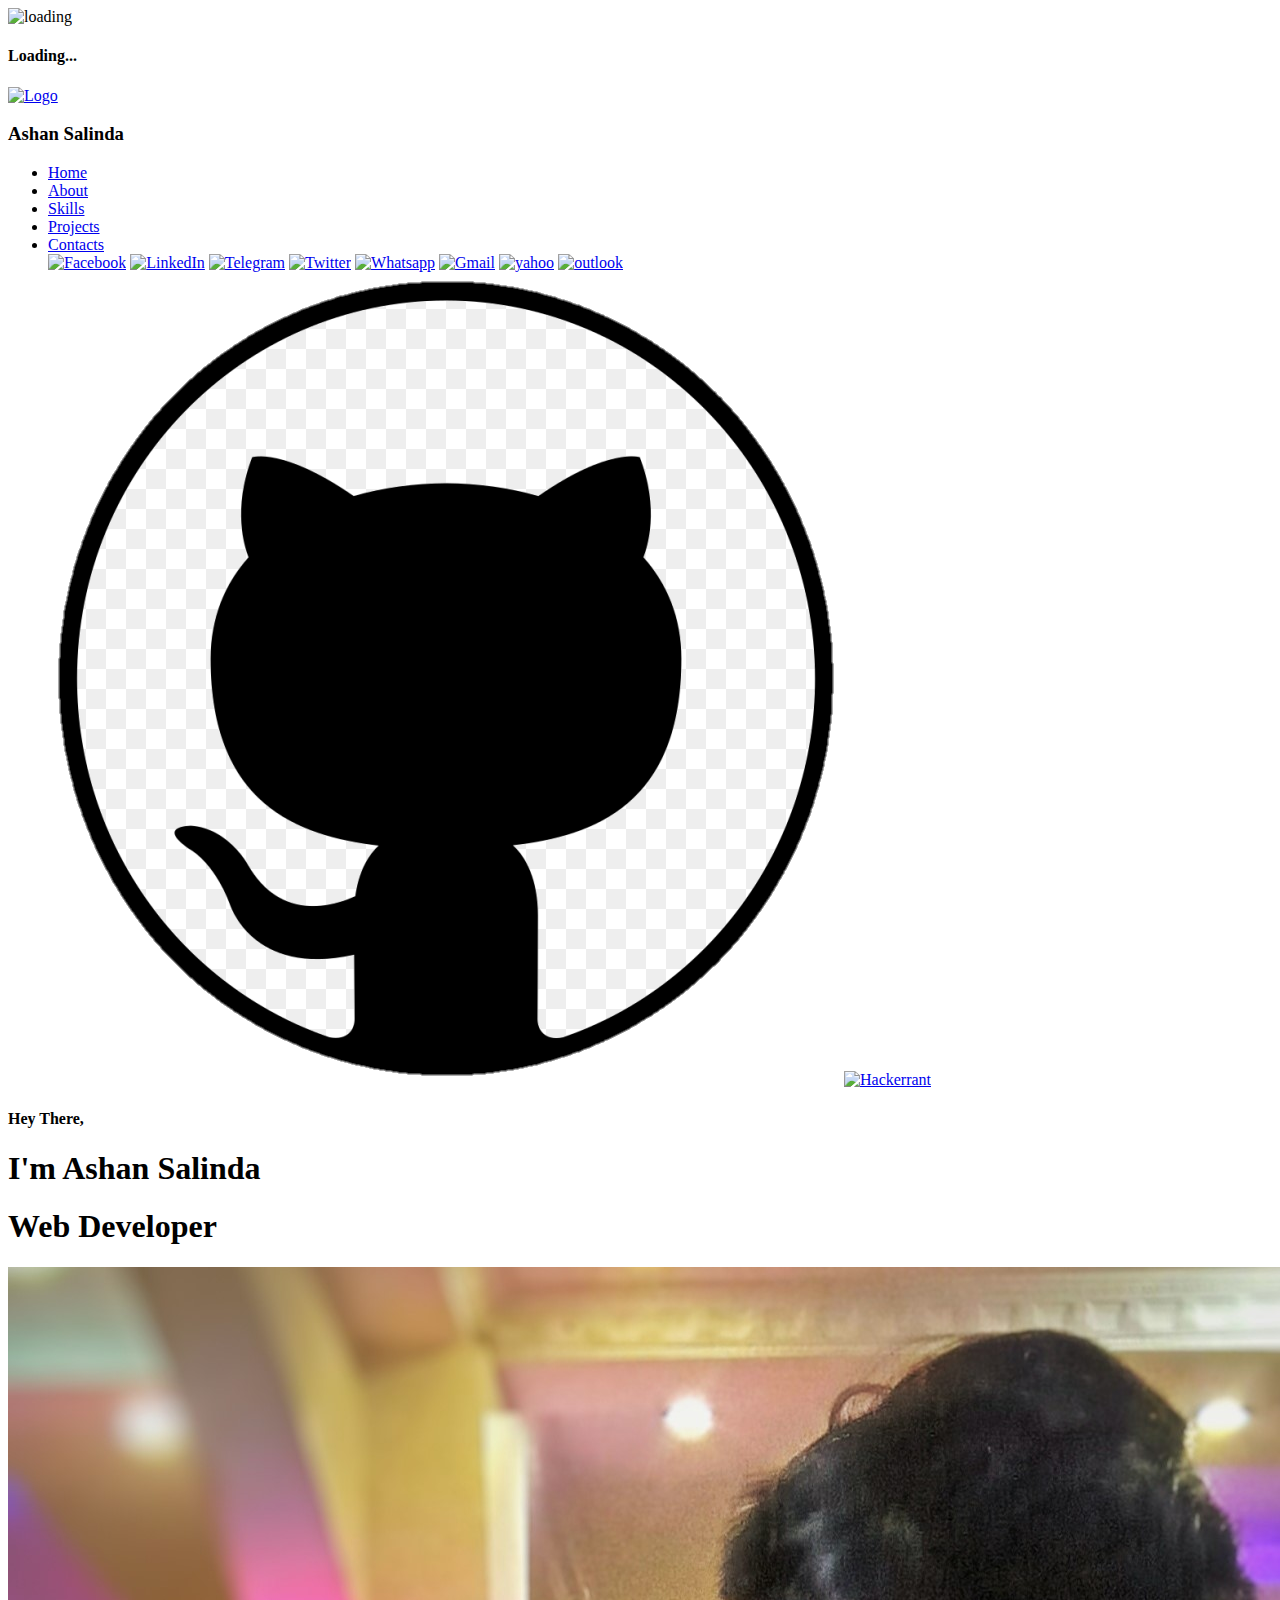
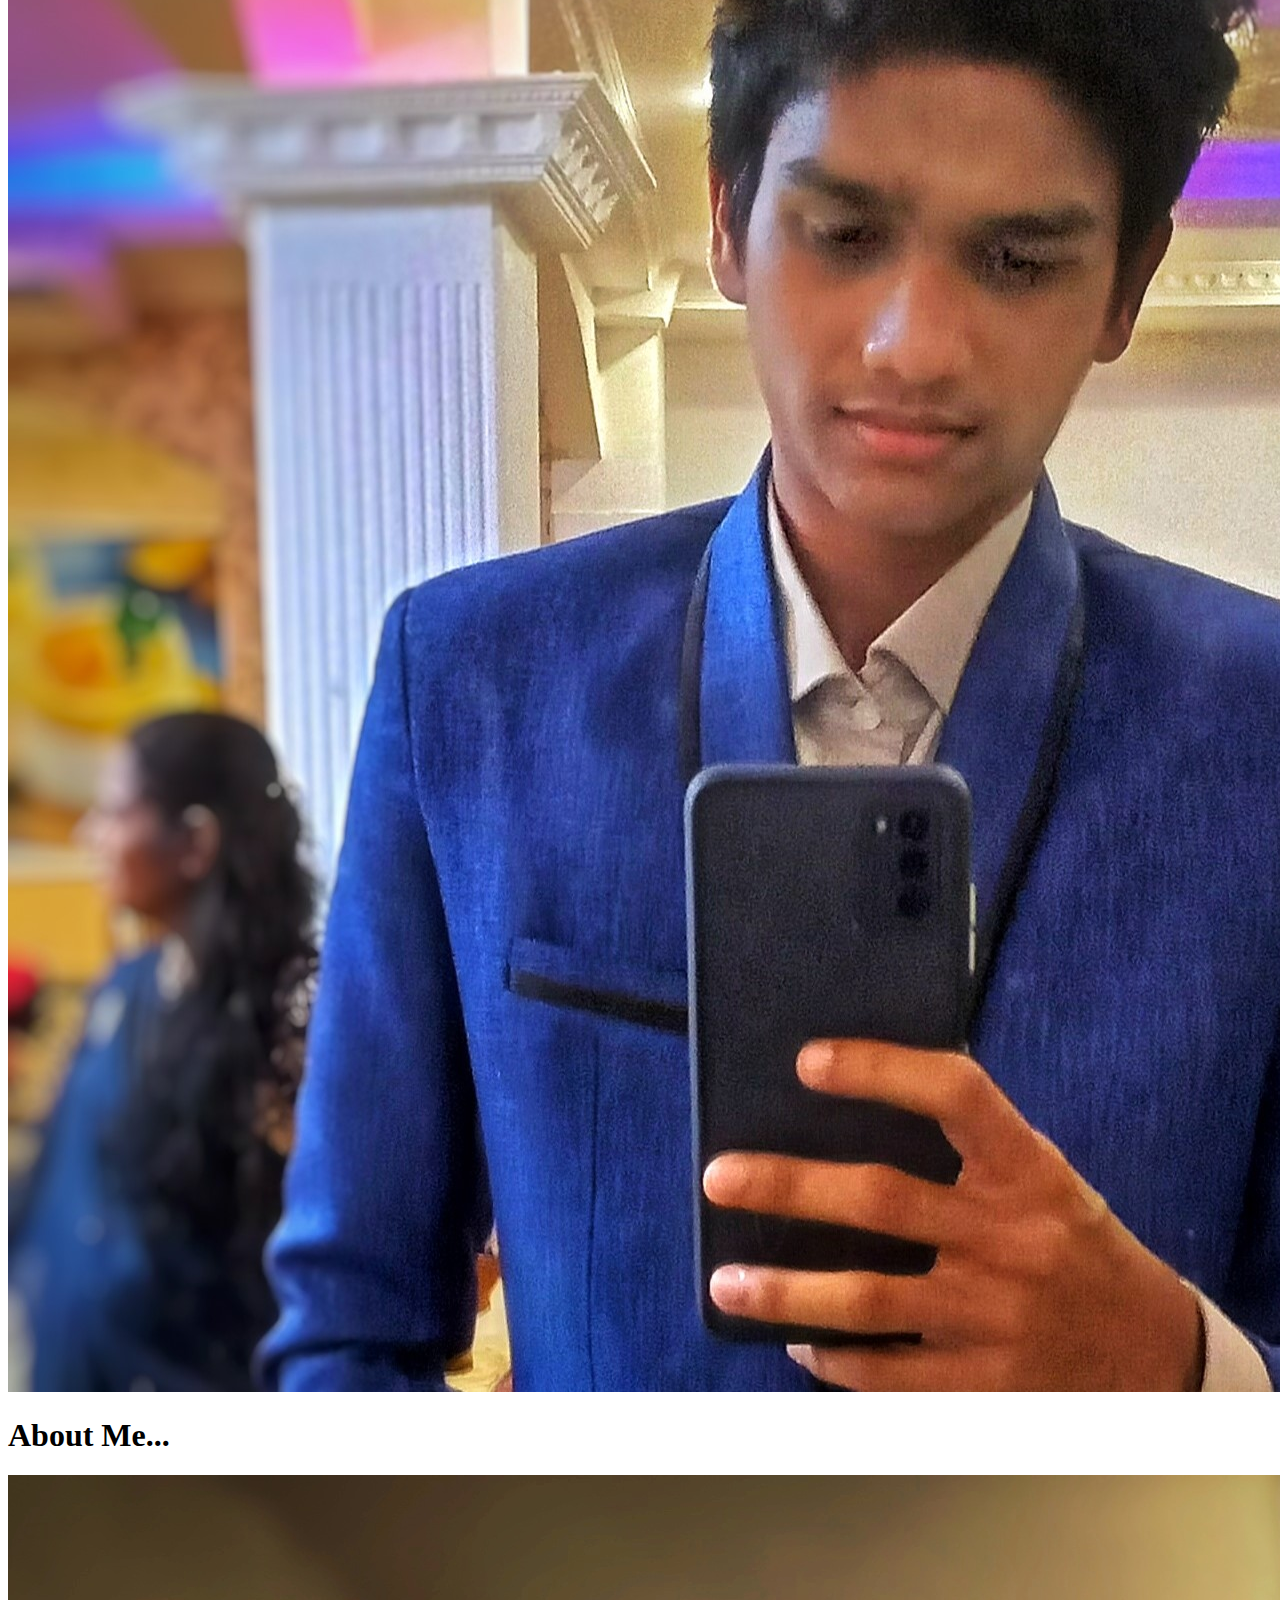
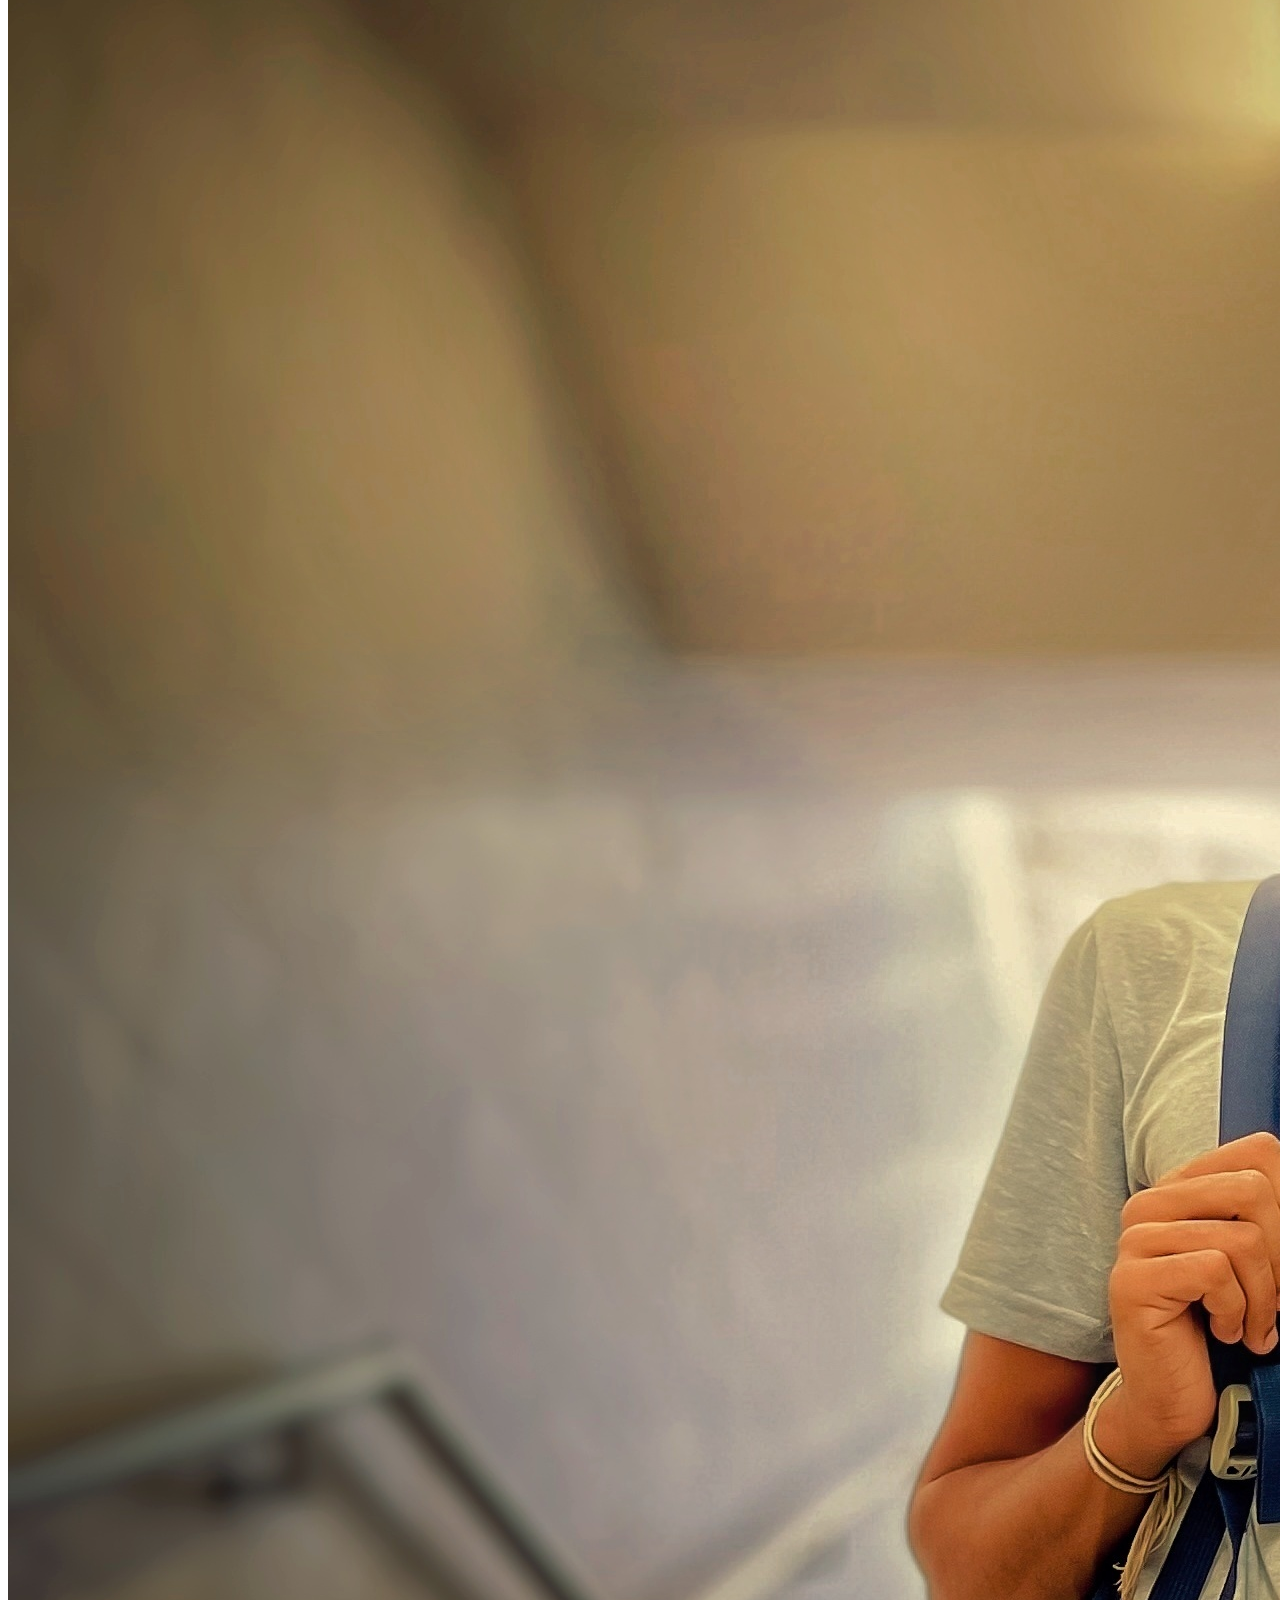
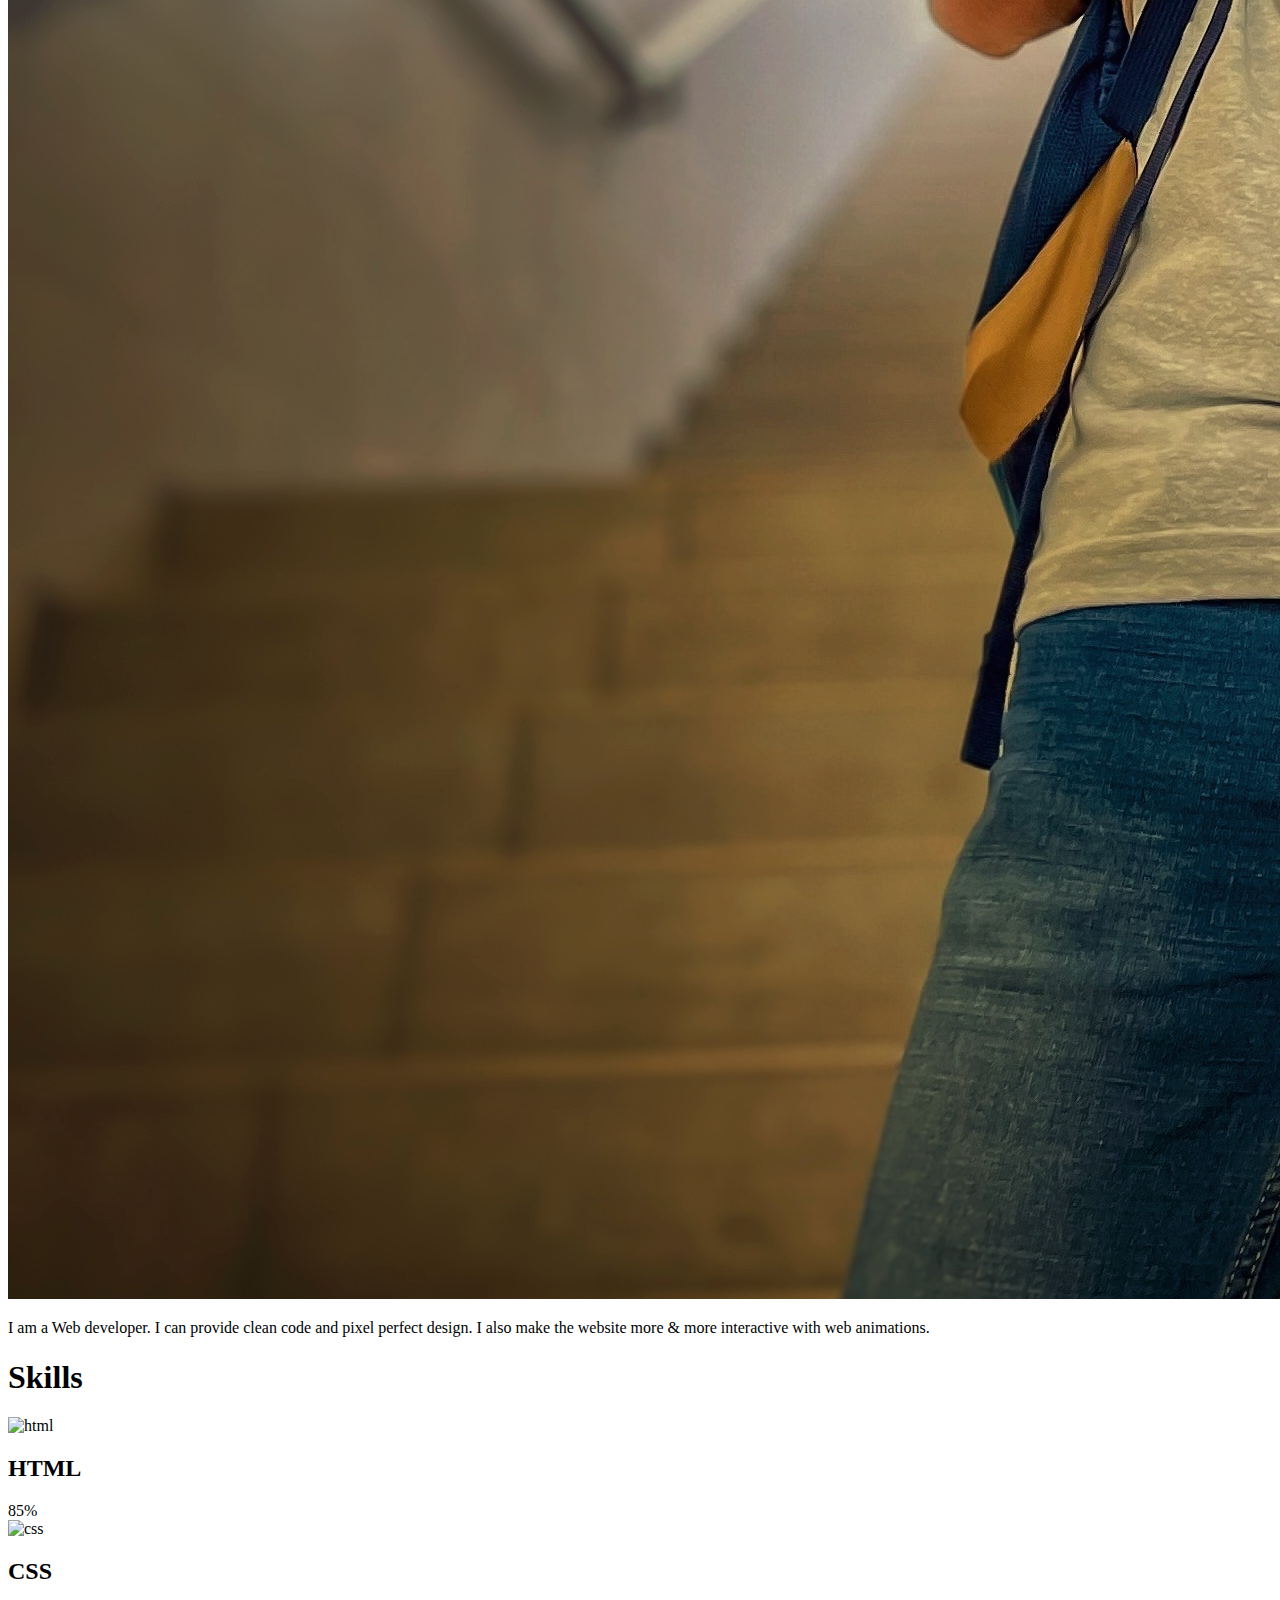
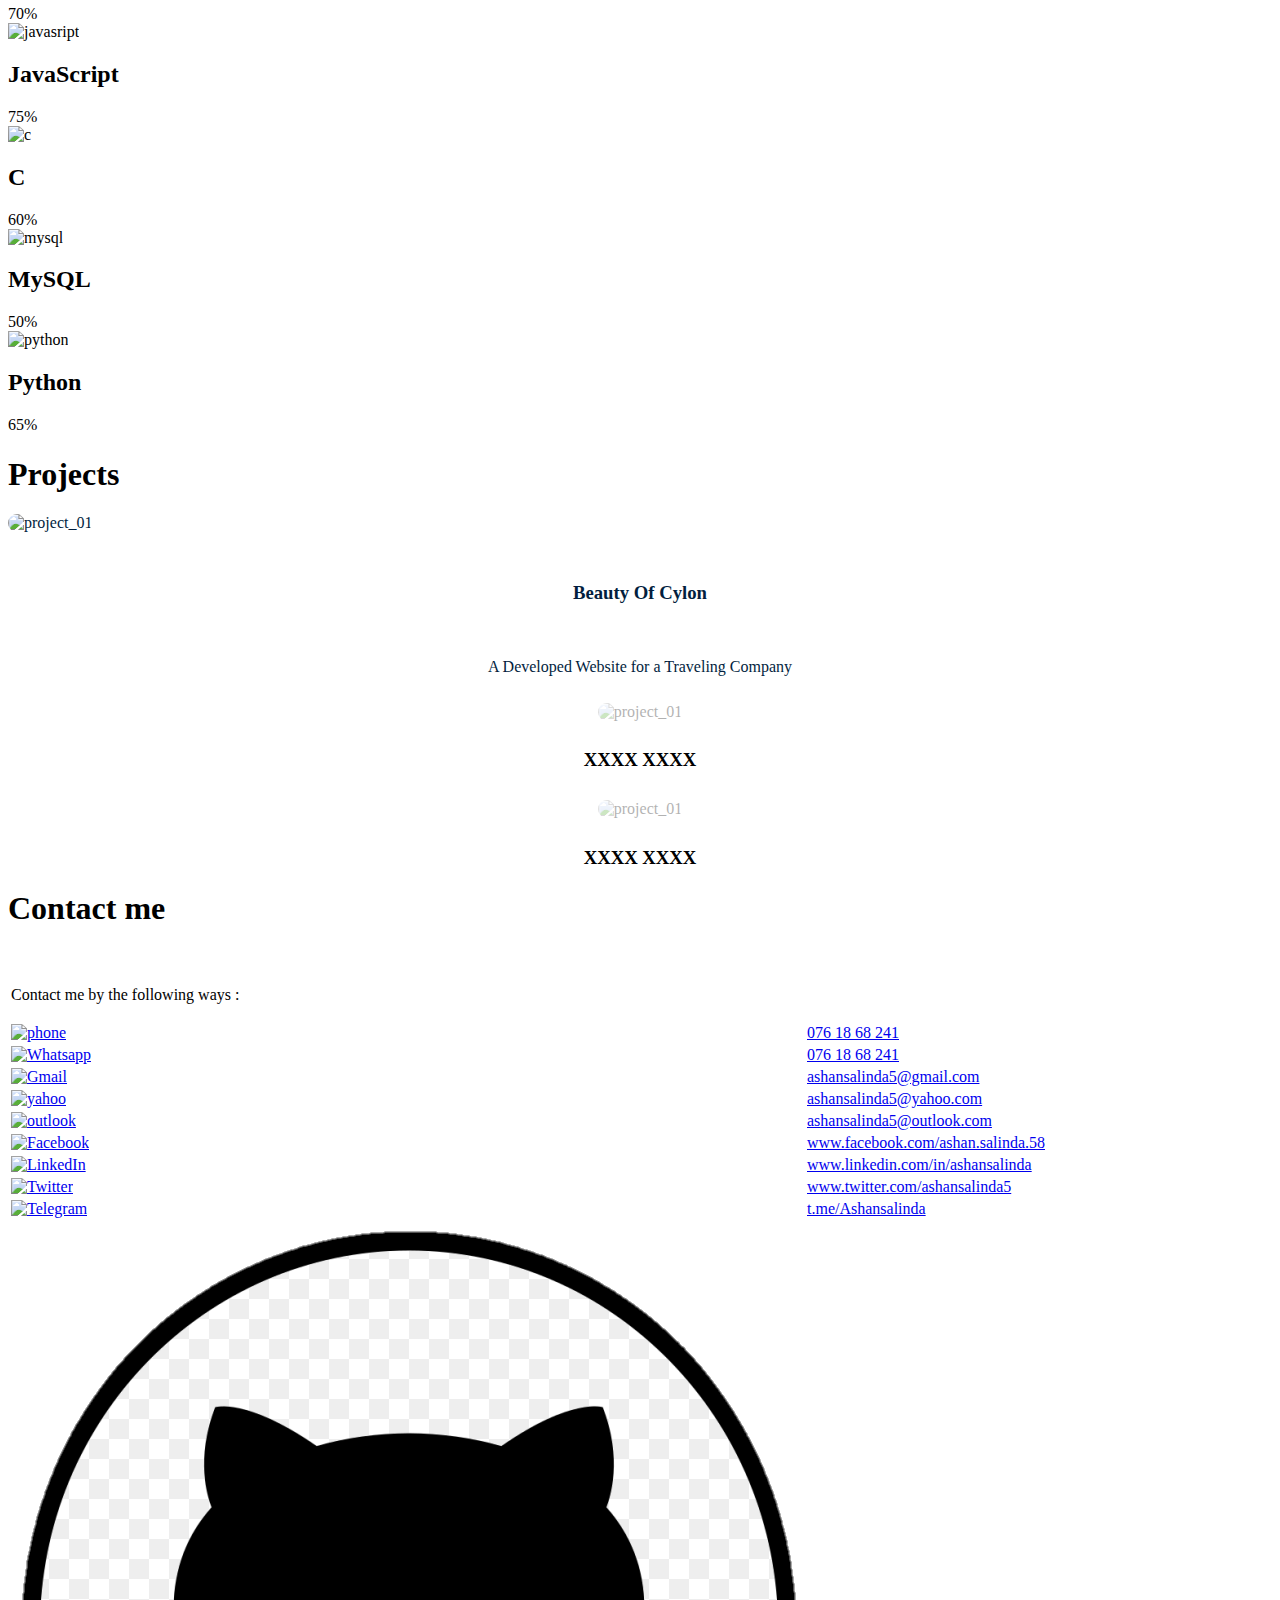
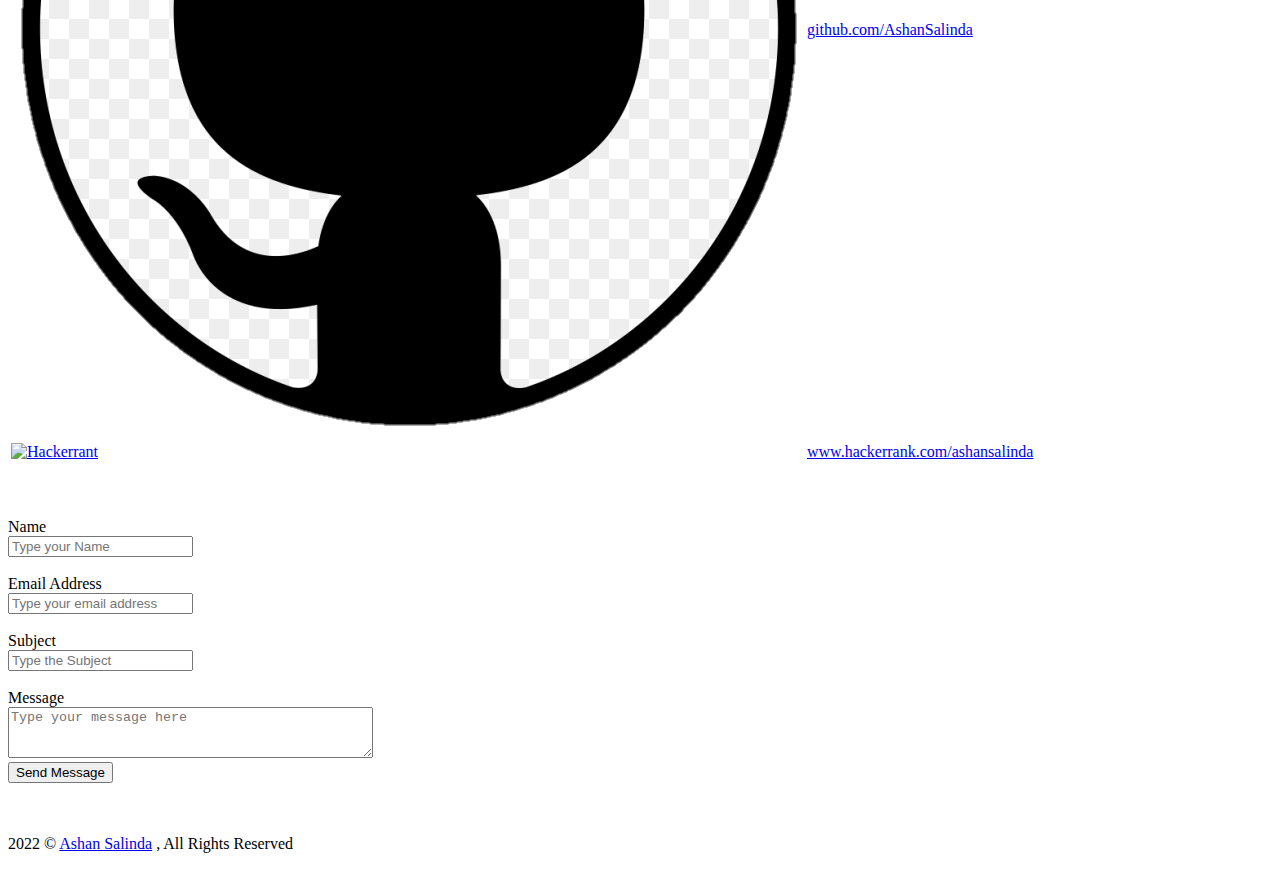
==== commit 09961d59: "Update index.html" ====
--- a/index.html
+++ b/index.html
@@ -71,7 +71,7 @@
   <!--header-->
   <header id="nav_bar">
     <div class="div_logo">
-      <a href="https://ashansalinda.me/">
+      <a href="https://ashansalinda.github.io/web/">
         <img src="./images/logo.png" alt="Logo" class="logo_img"></a>
       <h3 class="logo_name">Ashan Salinda</h3>
     </div>
@@ -104,7 +104,7 @@
               <div class="tabs_div">Contacts</div>
             </a>
             <div class="icons">
-              <a href="https://www.facebook.com/ashan.salinda.58" target="_blank"><img class="ibuttons" src="./images/facebook.png"
+              <a href="https://www.facebook.com/fb.ashansalinda" target="_blank"><img class="ibuttons" src="./images/facebook.png"
                   alt="Facebook"></a>
               <a href="https://www.linkedin.com/in/ashansalinda" target="_blank"><img class="ibuttons" src="./images/linkedin.png"
                   alt="LinkedIn"></a>
@@ -120,7 +120,7 @@
                   alt="outlook"></a>
               <a href="https://github.com/AshanSalinda" target="_blank"><img class="ibuttons" src="./images/github.png"
                   alt="GitHub"></a>
-              <a href="https://www.hackerrank.com/ashansalinda5" target="_blank"><img class="ibuttons" src="./images/hackerrank.png"
+              <a href="https://www.hackerrank.com/ashansalinda" target="_blank"><img class="ibuttons" src="./images/hackerrank.png"
                   alt="Hackerrant"></a>
             </div>
           </li>
@@ -341,9 +341,9 @@
           </tr>
 
           <tr>
-            <td><a href="https://www.facebook.com/ashan.salinda.58" target="_blank"><img class="fbuttons" src="./images/facebook.png"
+            <td><a href="https://www.facebook.com/fb.ashansalinda" target="_blank"><img class="fbuttons" src="./images/facebook.png"
                   alt="Facebook"></a></td>
-            <td><a class="links" href="https://www.facebook.com/ashan.salinda.58" target="_blank">www.facebook.com/ashan.salinda.58</a>
+            <td><a class="links" href="https://www.facebook.com/fb.ashansalinda" target="_blank">www.facebook.com/ashan.salinda.58</a>
             </td>
           </tr>
 
@@ -375,7 +375,7 @@
           <tr>
             <td><a href="https://www.hackerrank.com/ashansalinda5" target="_blank"><img class="fbuttons" src="./images/hackerrank.png"
                   alt="Hackerrant"></a></td>
-            <td><a class="links" href="https://www.hackerrank.com/ashansalinda5" target="_blank">www.hackerrank.com/ashansalinda5</a>
+            <td><a class="links" href="https://www.hackerrank.com/ashansalinda" target="_blank">www.hackerrank.com/ashansalinda</a>
             </td>
           </tr>
 
@@ -402,9 +402,9 @@
         </form>
       </div>
     </div>
-    <p class="rights">2022 &#169; <a href="https://ashansalinda.me/">Ashan Salinda</a> , All Rights
+    <p class="rights">2022 &#169; <a href="https://ashansalinda.github.io/web/">Ashan Salinda</a> , All Rights
       Reserved</p>
   </footer>
 </body>
 
-</html>+</html>
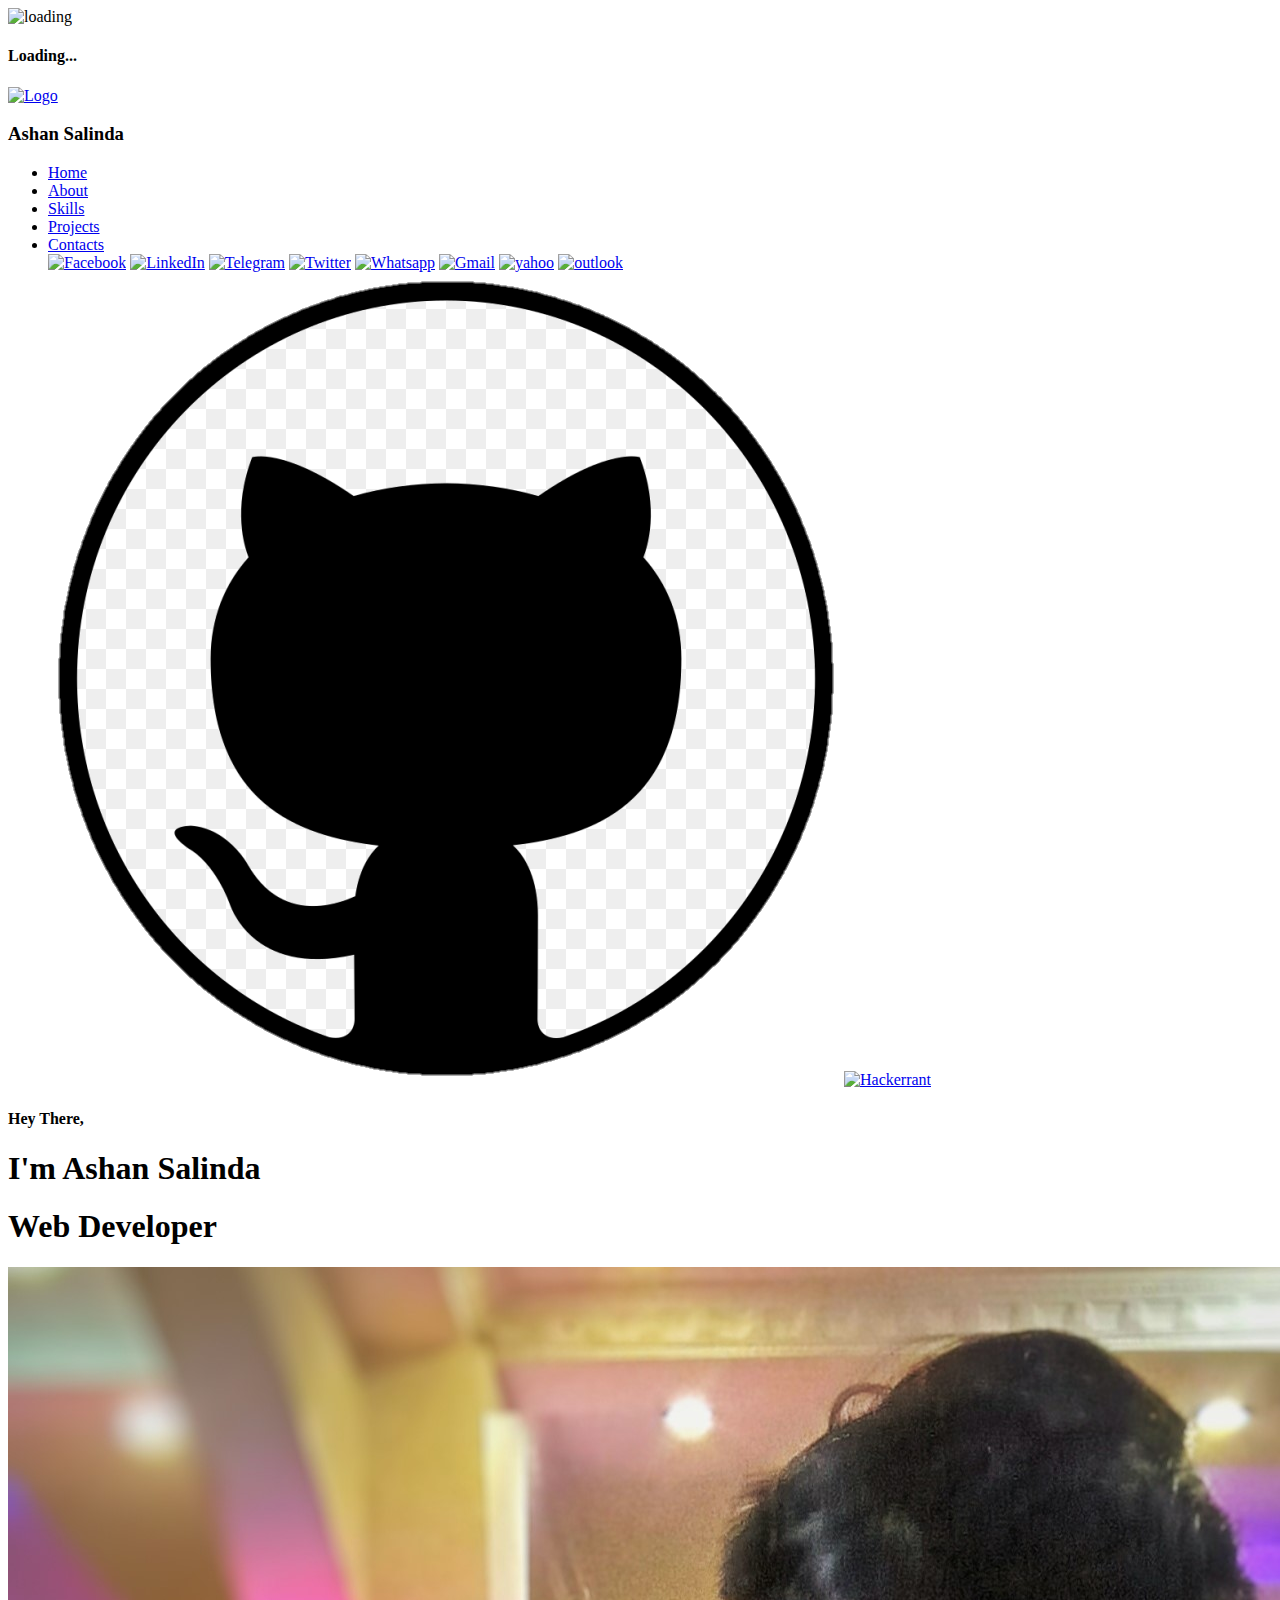
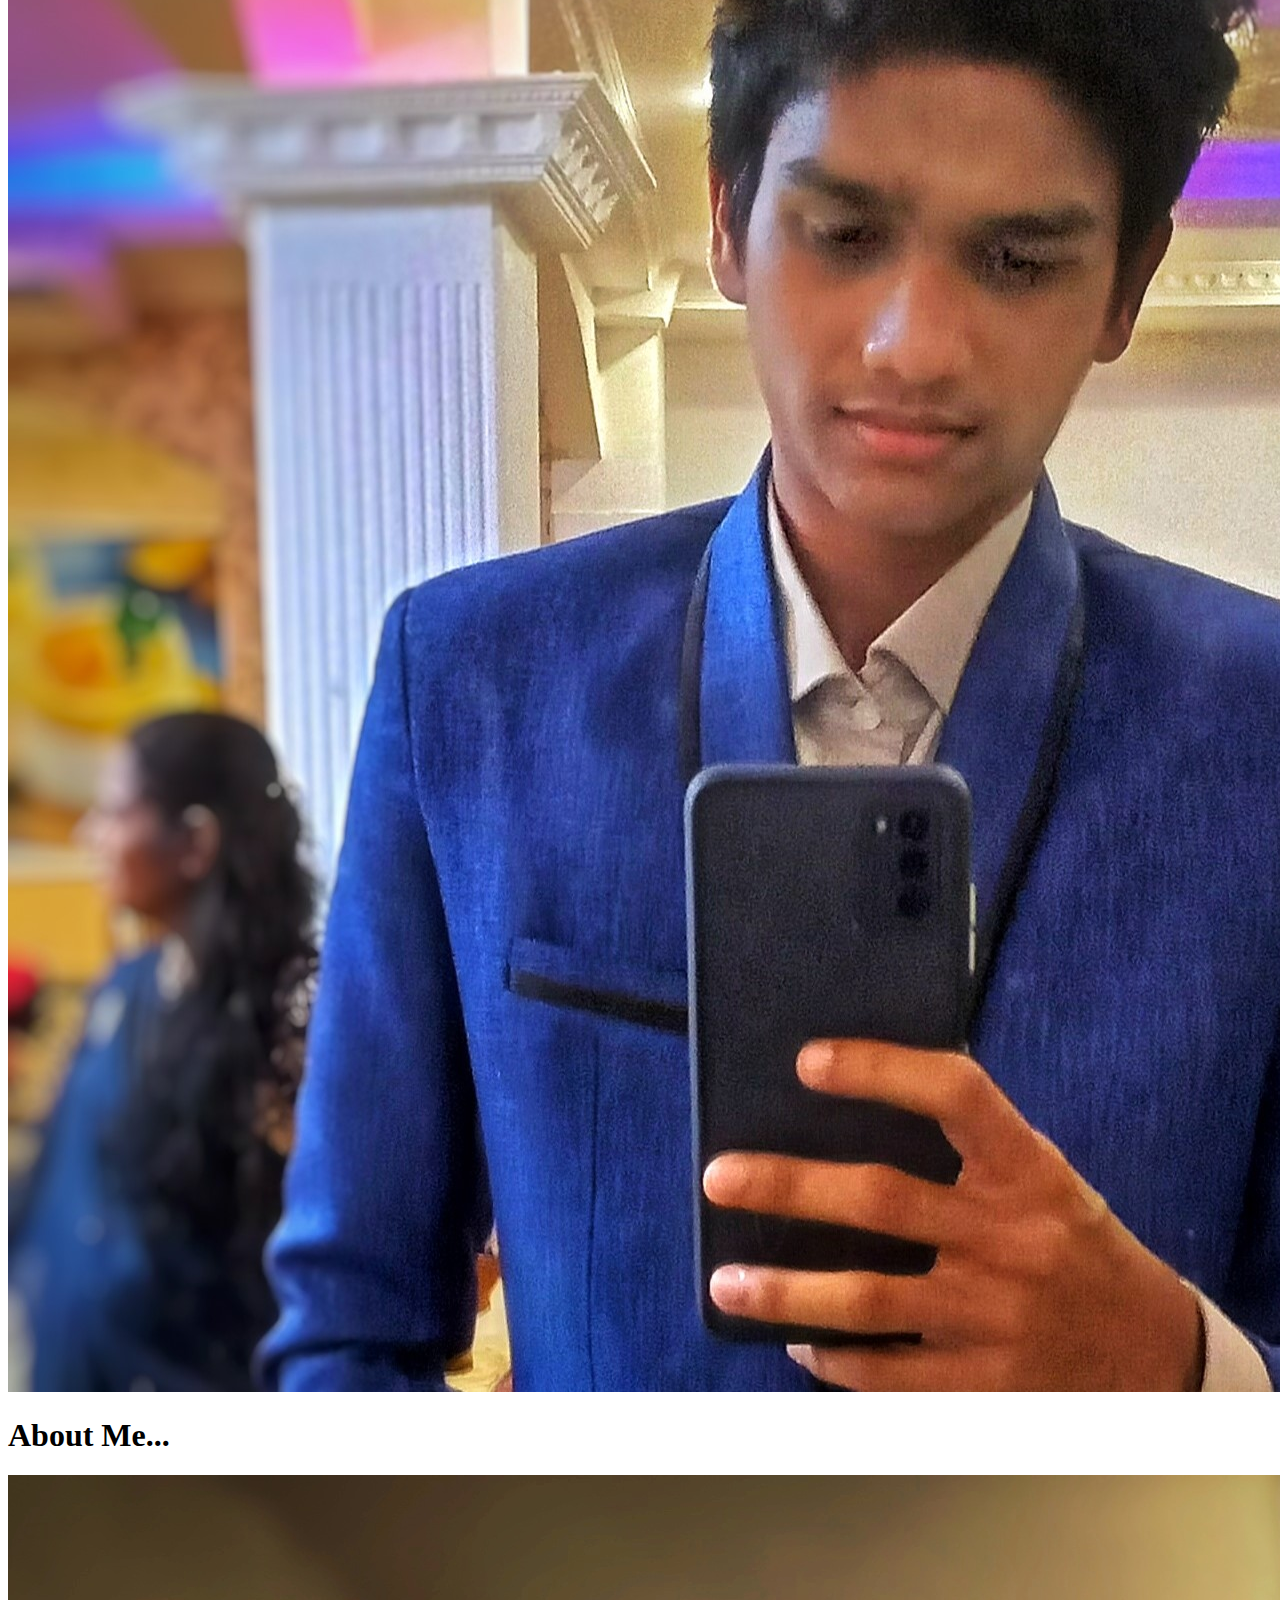
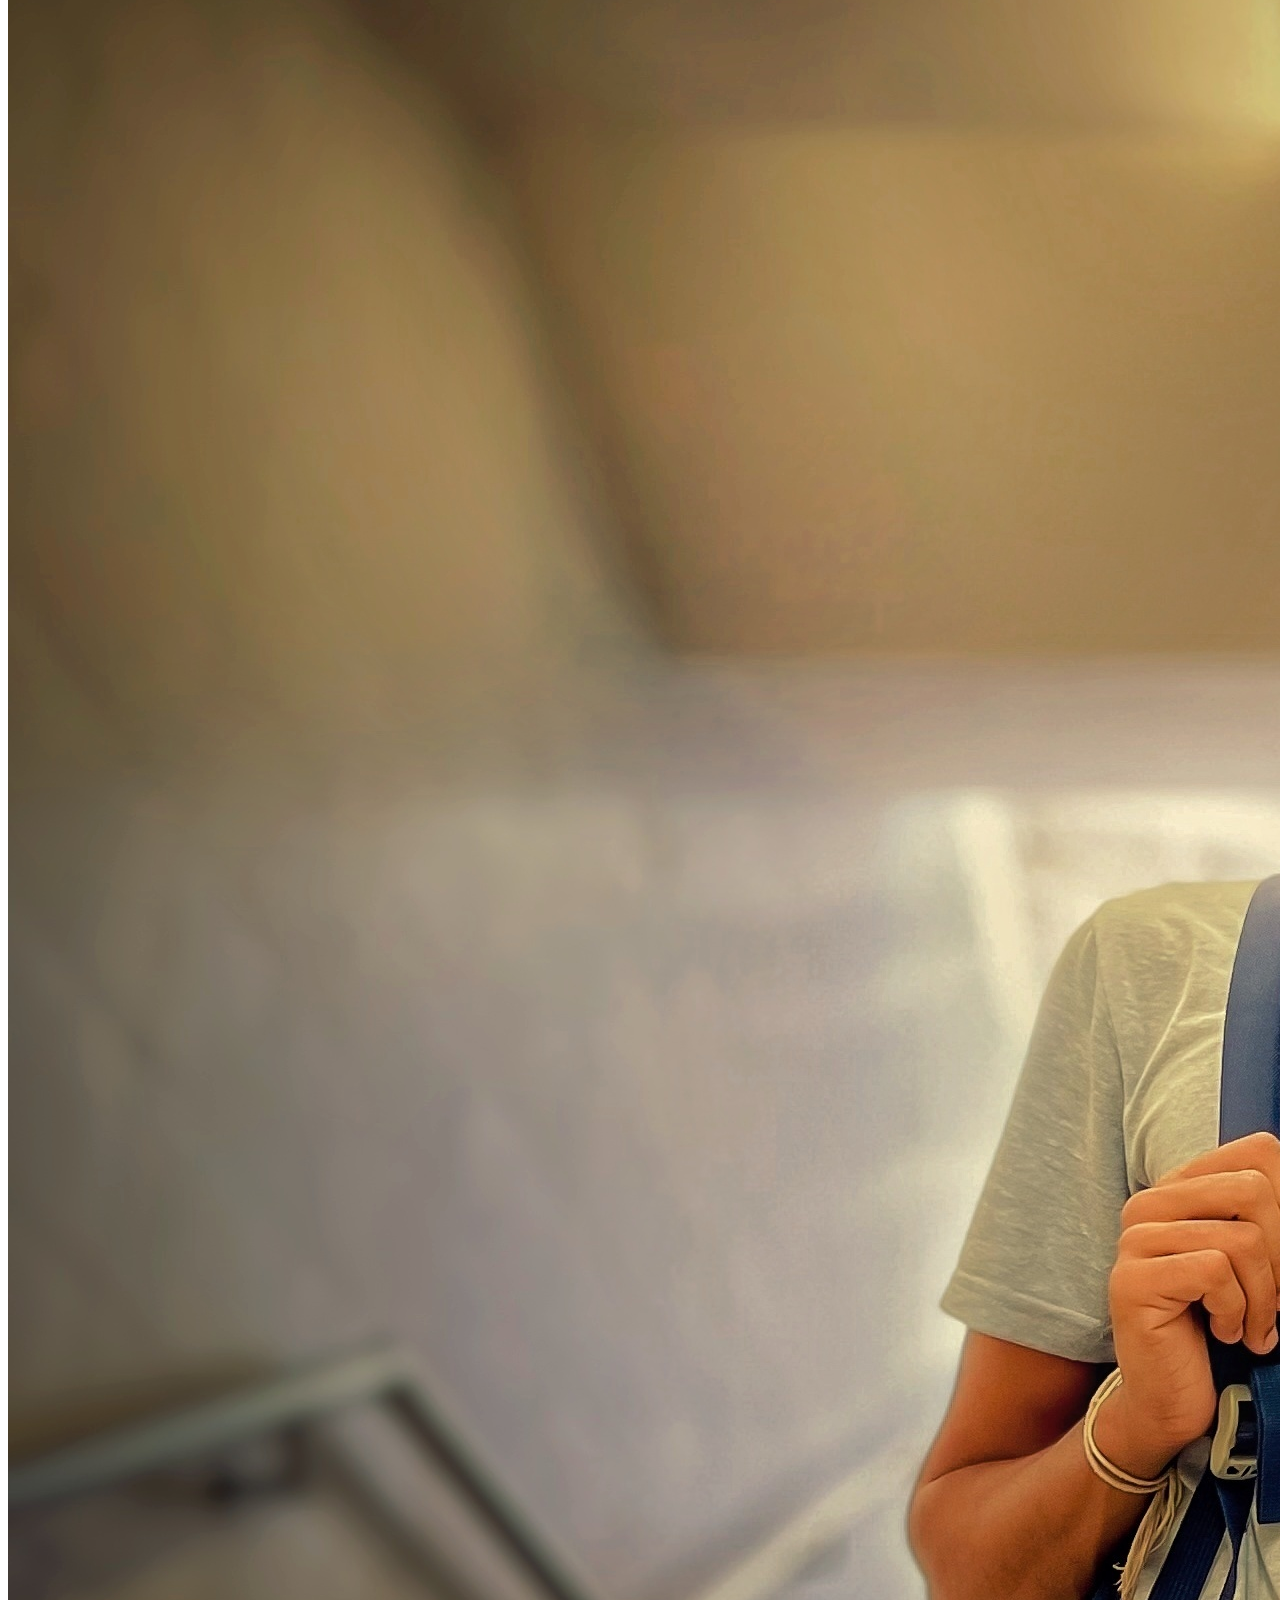
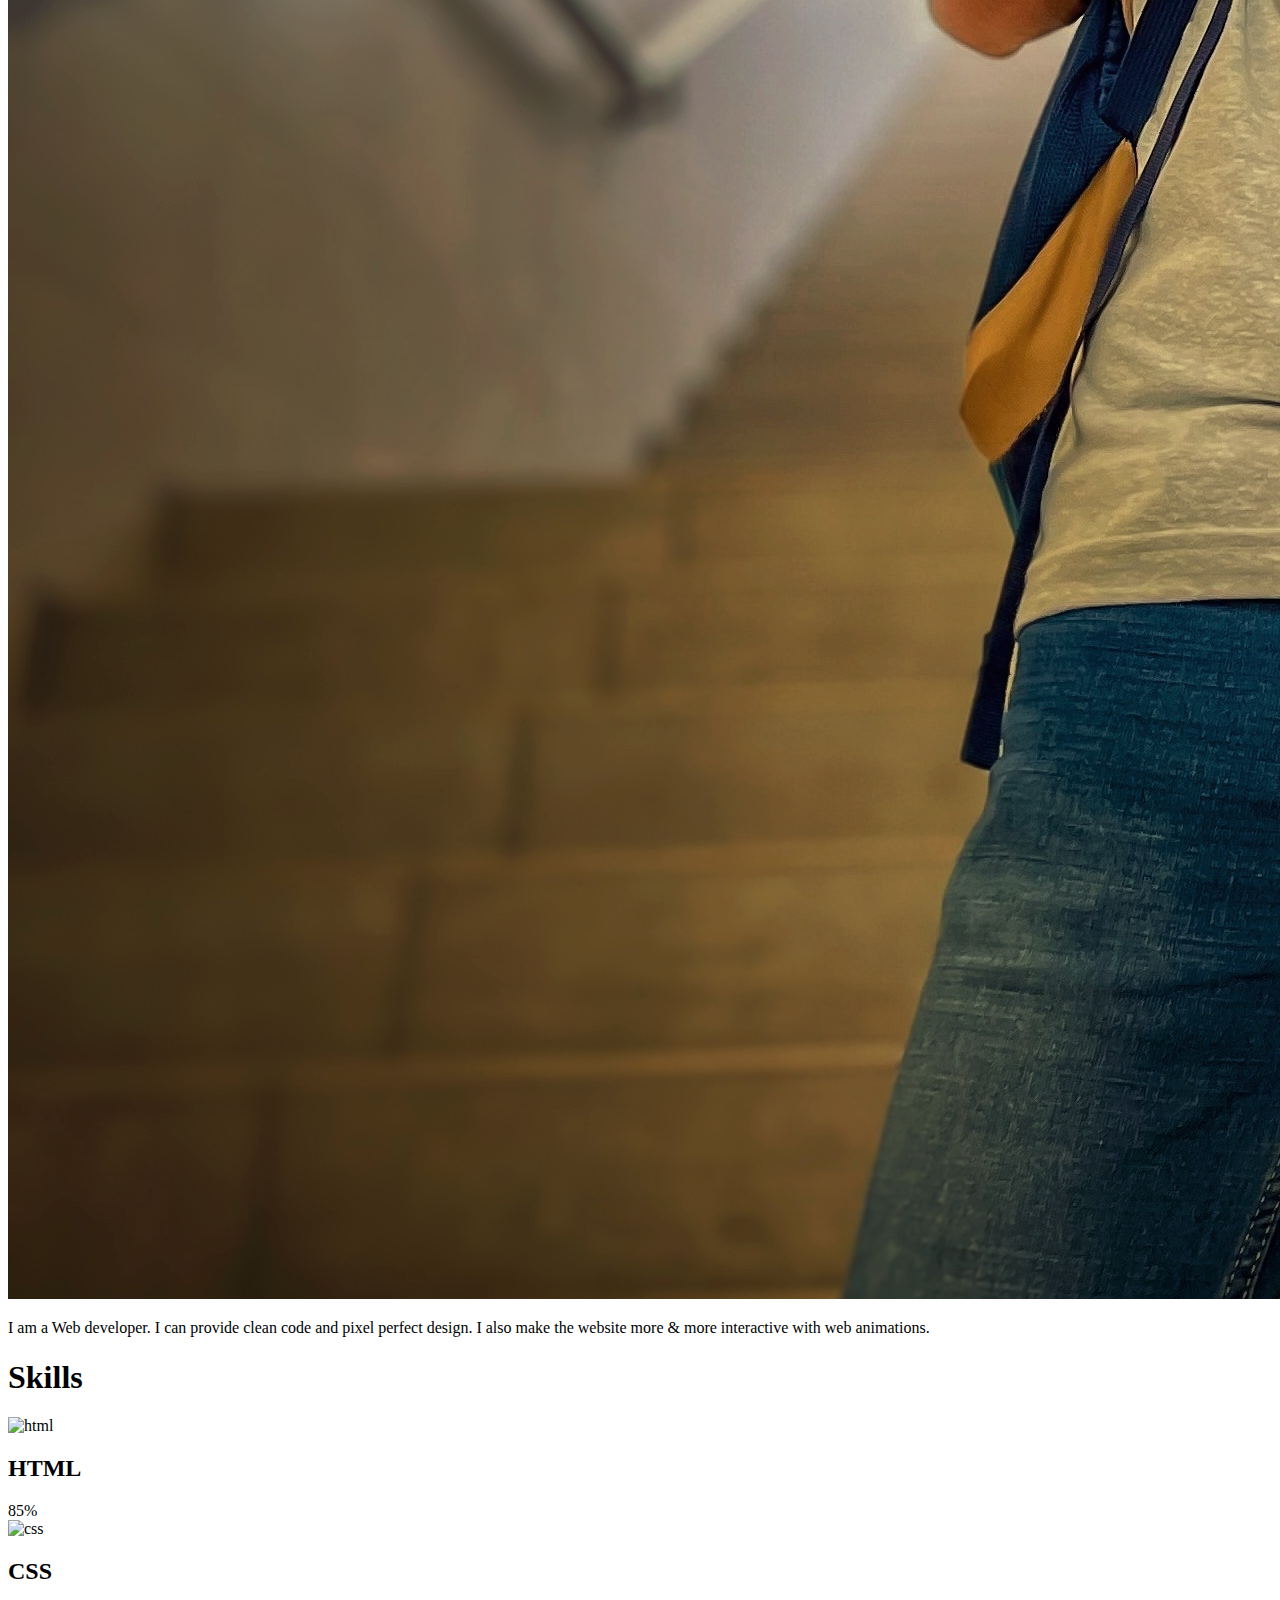
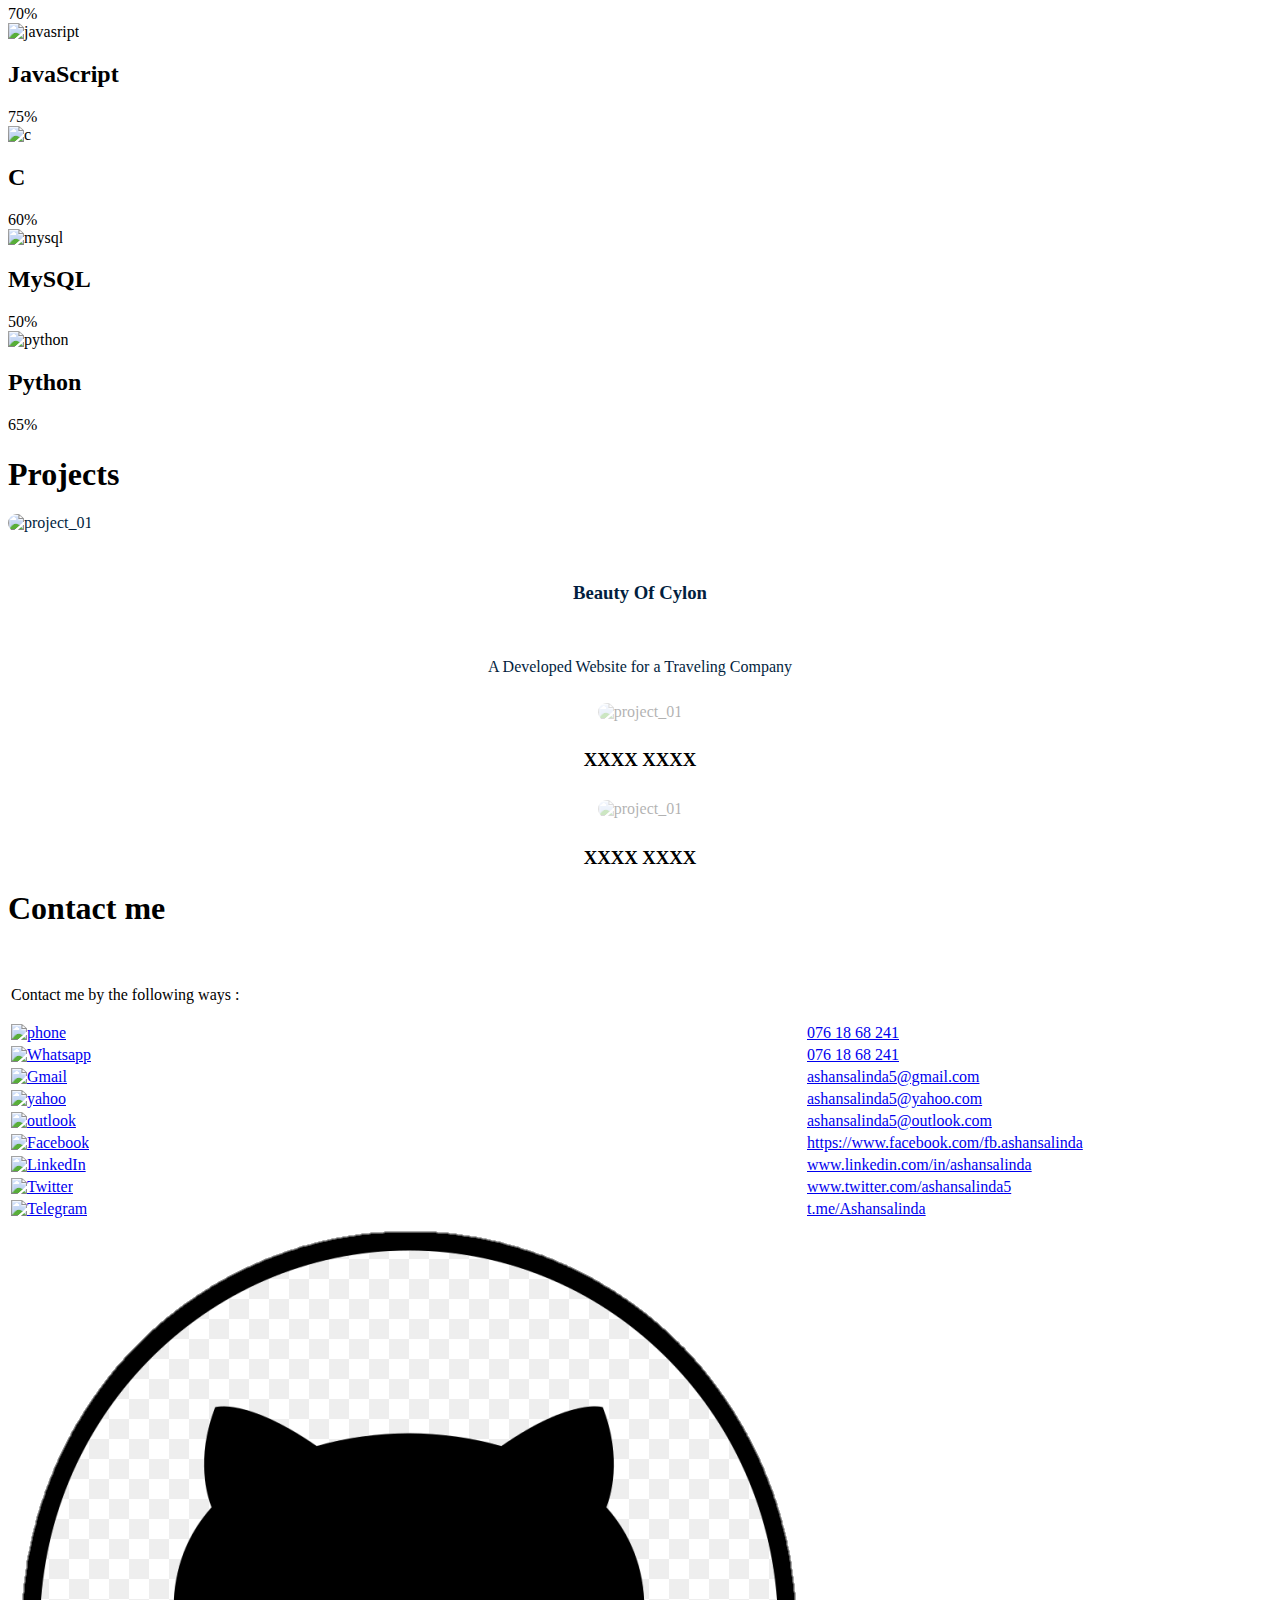
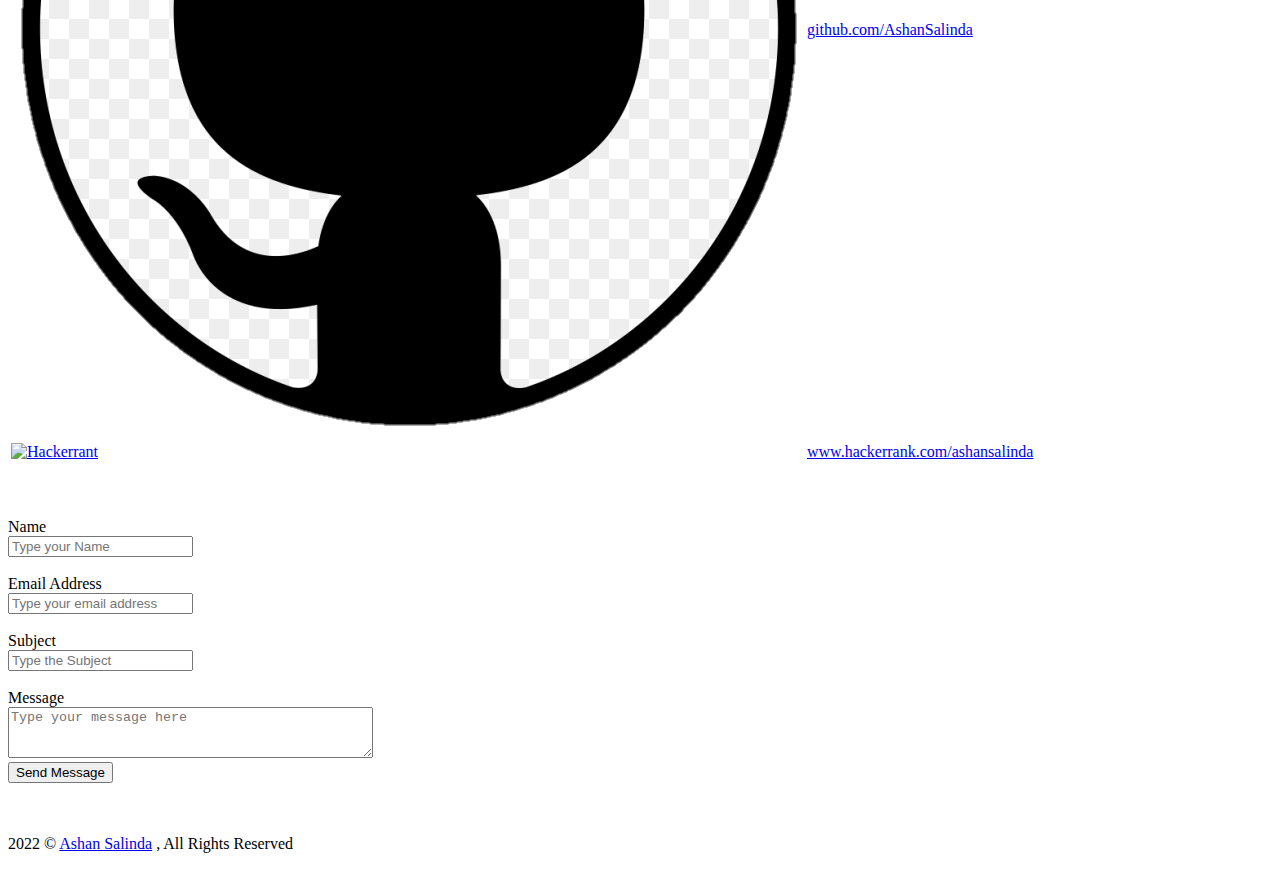
==== commit faef44b0: "Update index.html" ====
--- a/index.html
+++ b/index.html
@@ -341,9 +341,9 @@
           </tr>
 
           <tr>
-            <td><a href="https://www.facebook.com/fb.ashansalinda" target="_blank"><img class="fbuttons" src="./images/facebook.png"
+            <td><a href="https://www.facebook.com/fb.ashansalinda" target="_blank"><img class="fbuttons" src="./images/facebook.png" 
                   alt="Facebook"></a></td>
-            <td><a class="links" href="https://www.facebook.com/fb.ashansalinda" target="_blank">www.facebook.com/ashan.salinda.58</a>
+            <td><a class="links" href="https://www.facebook.com/fb.ashansalinda" target="_blank">https://www.facebook.com/fb.ashansalinda</a>
             </td>
           </tr>
 
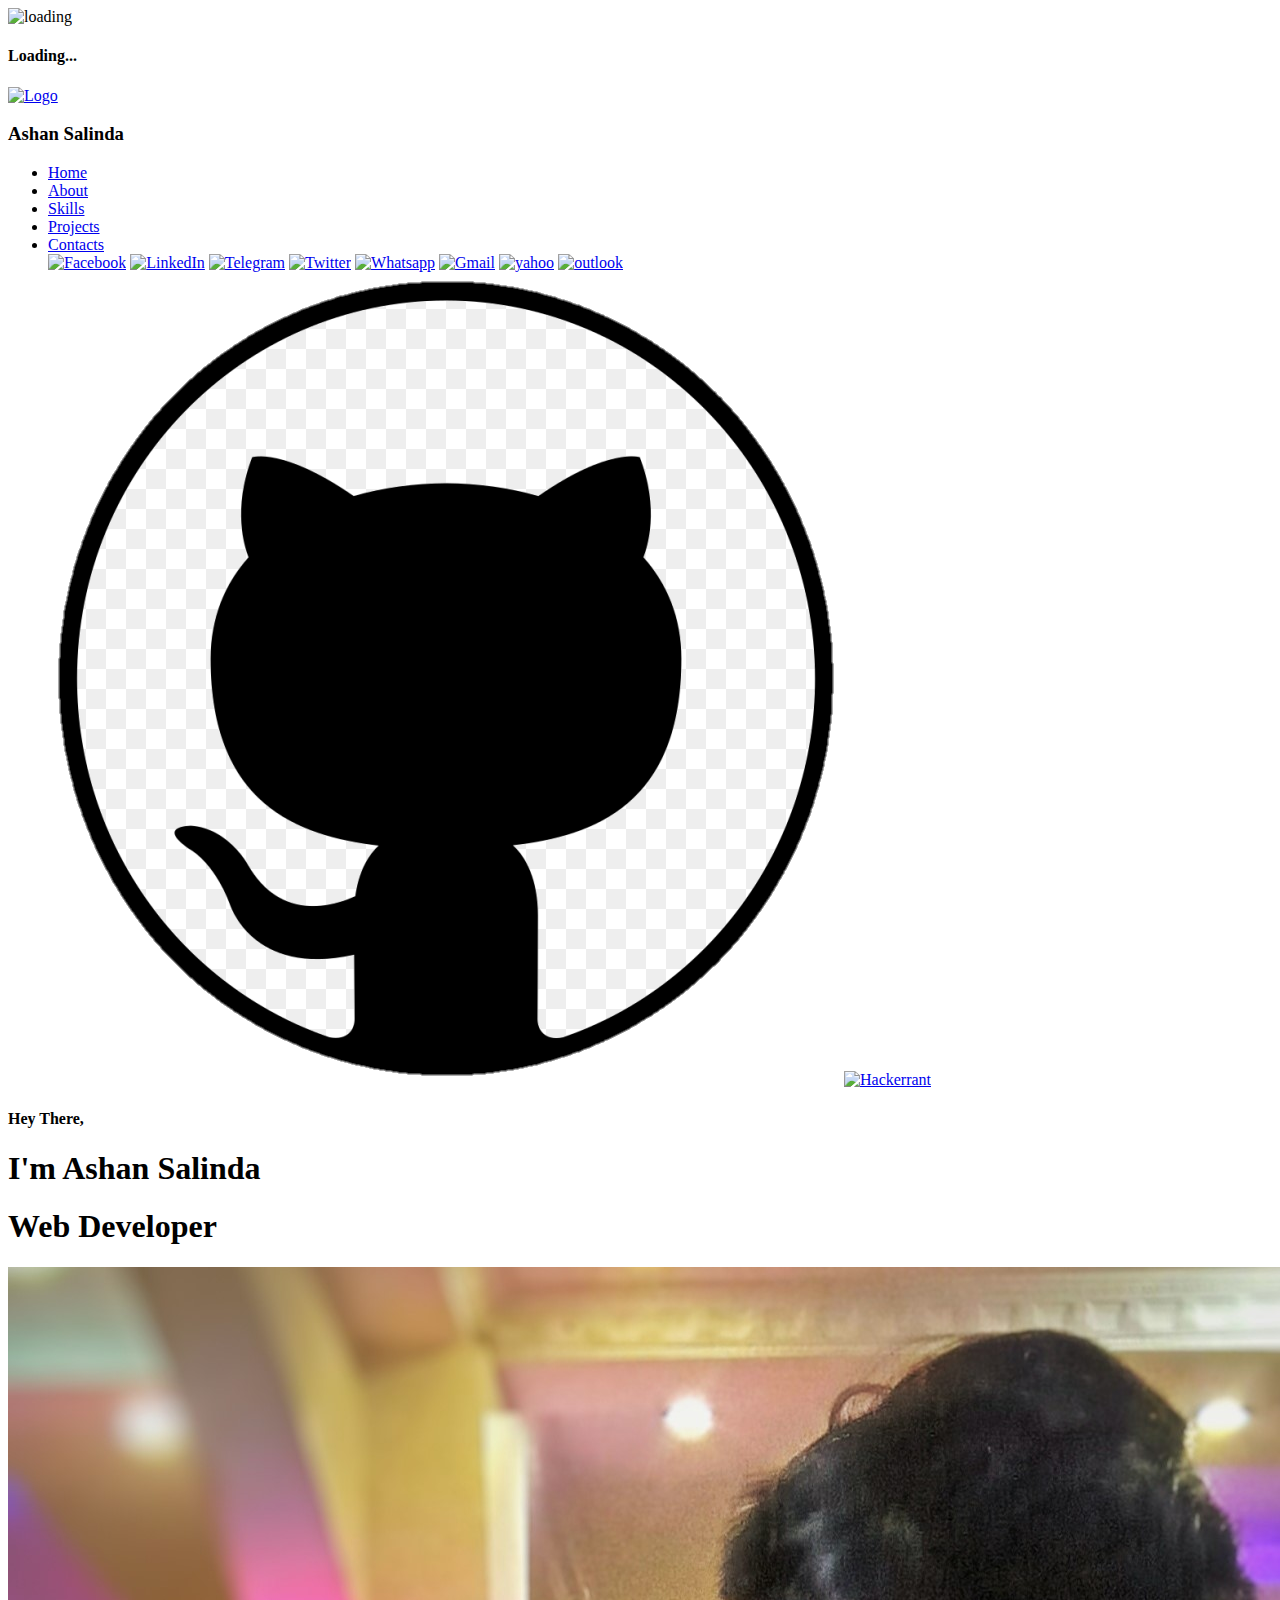
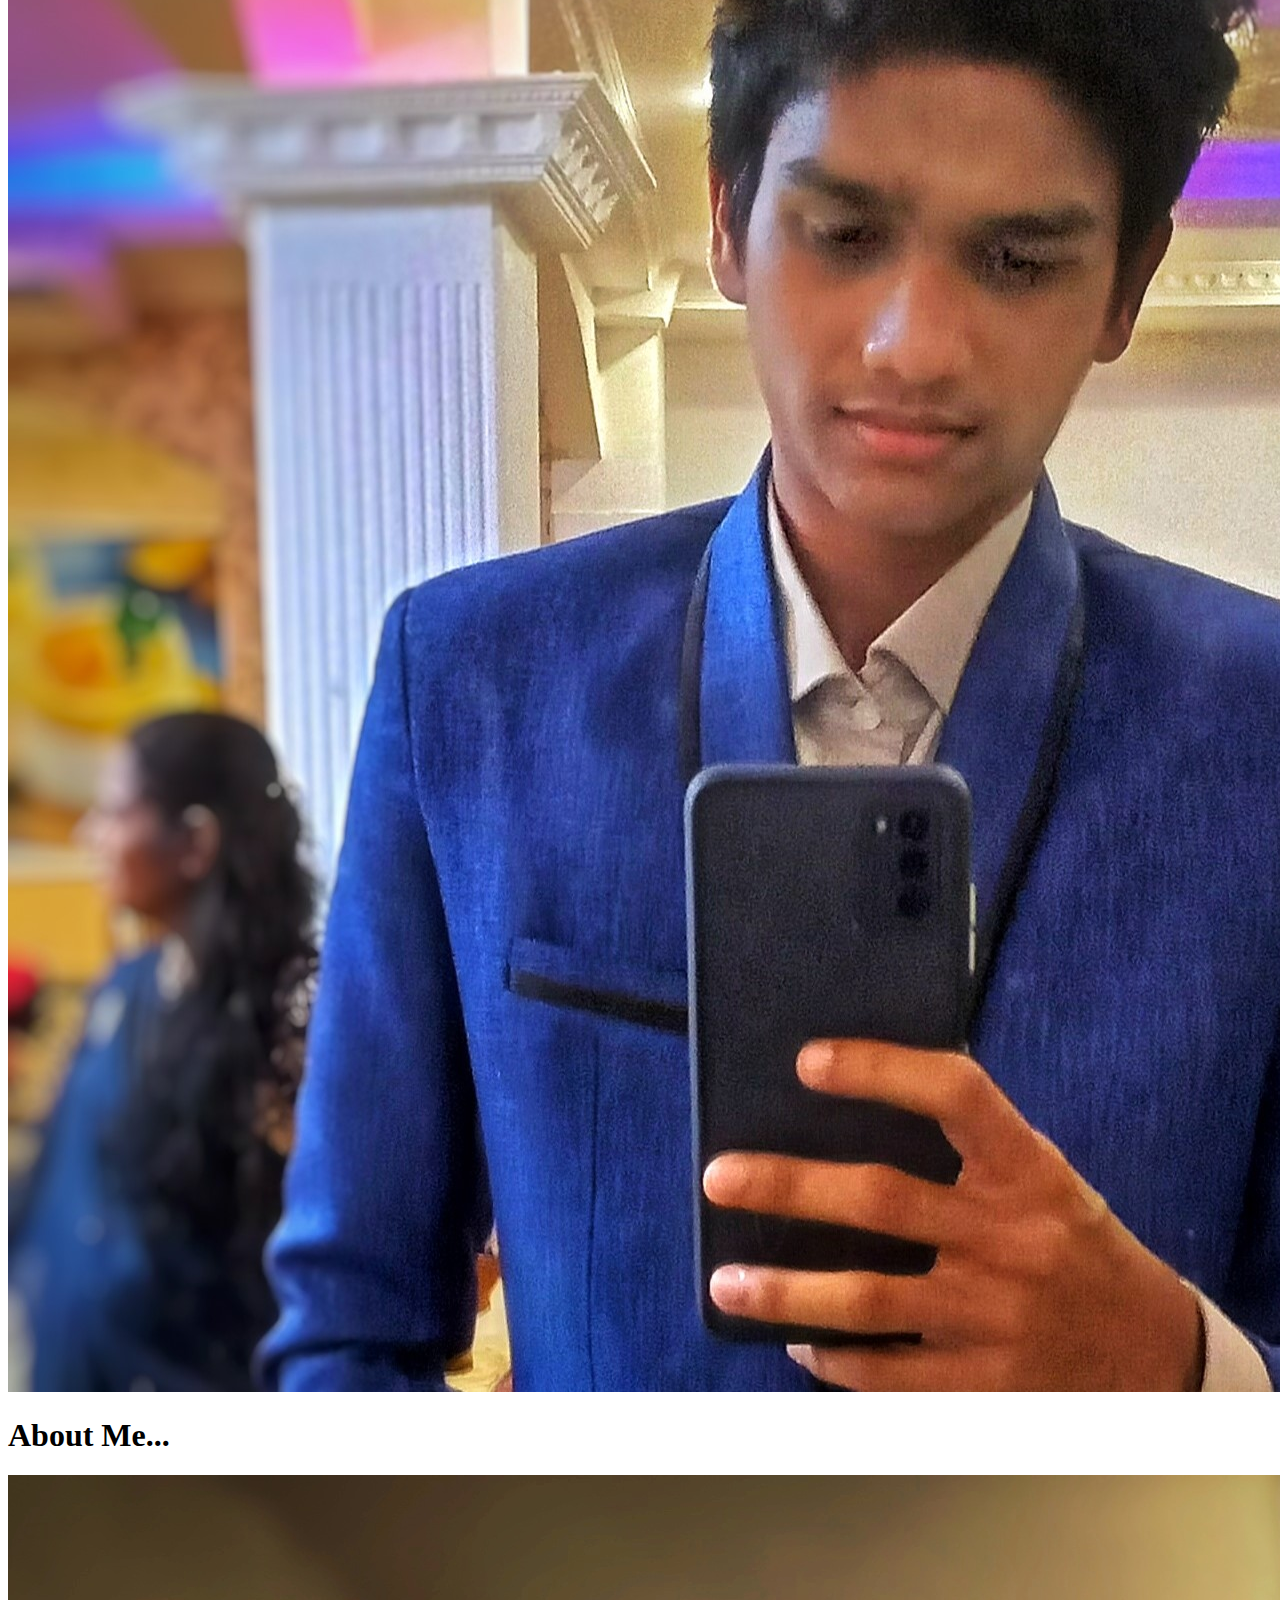
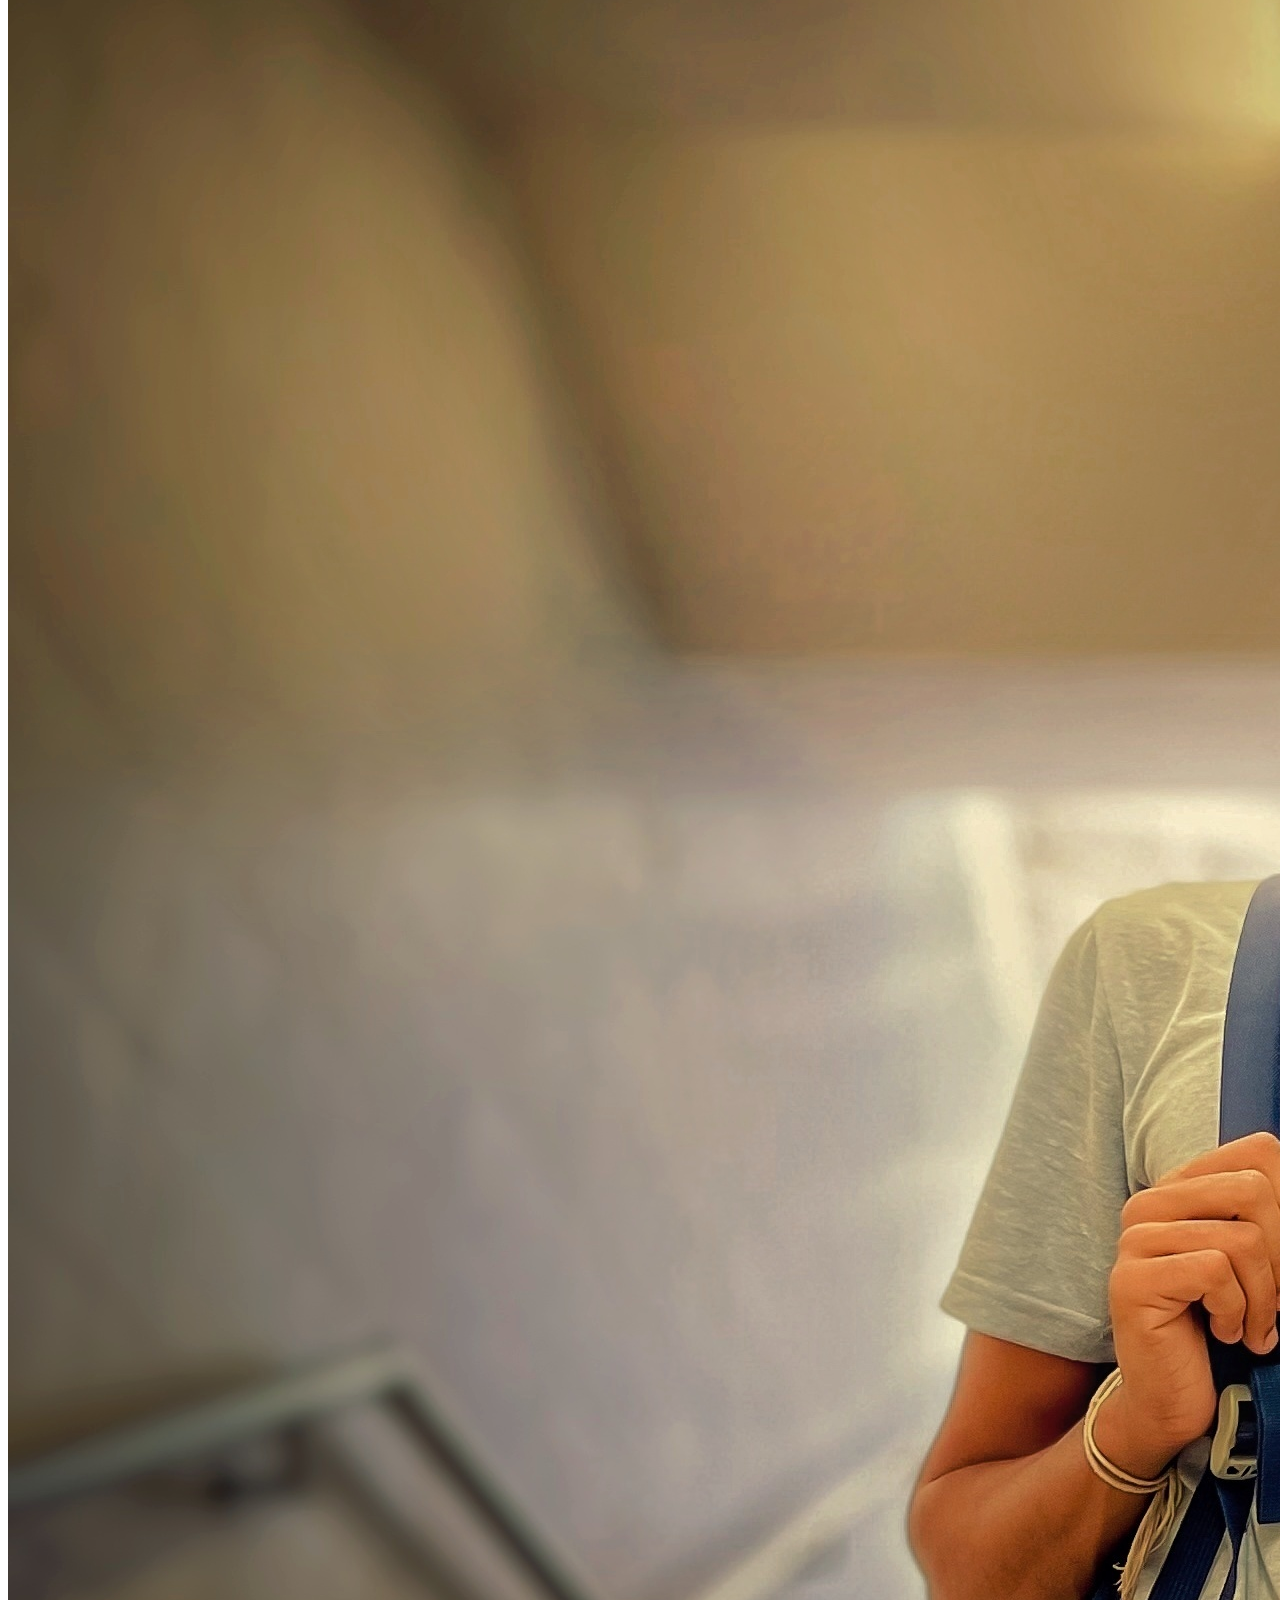
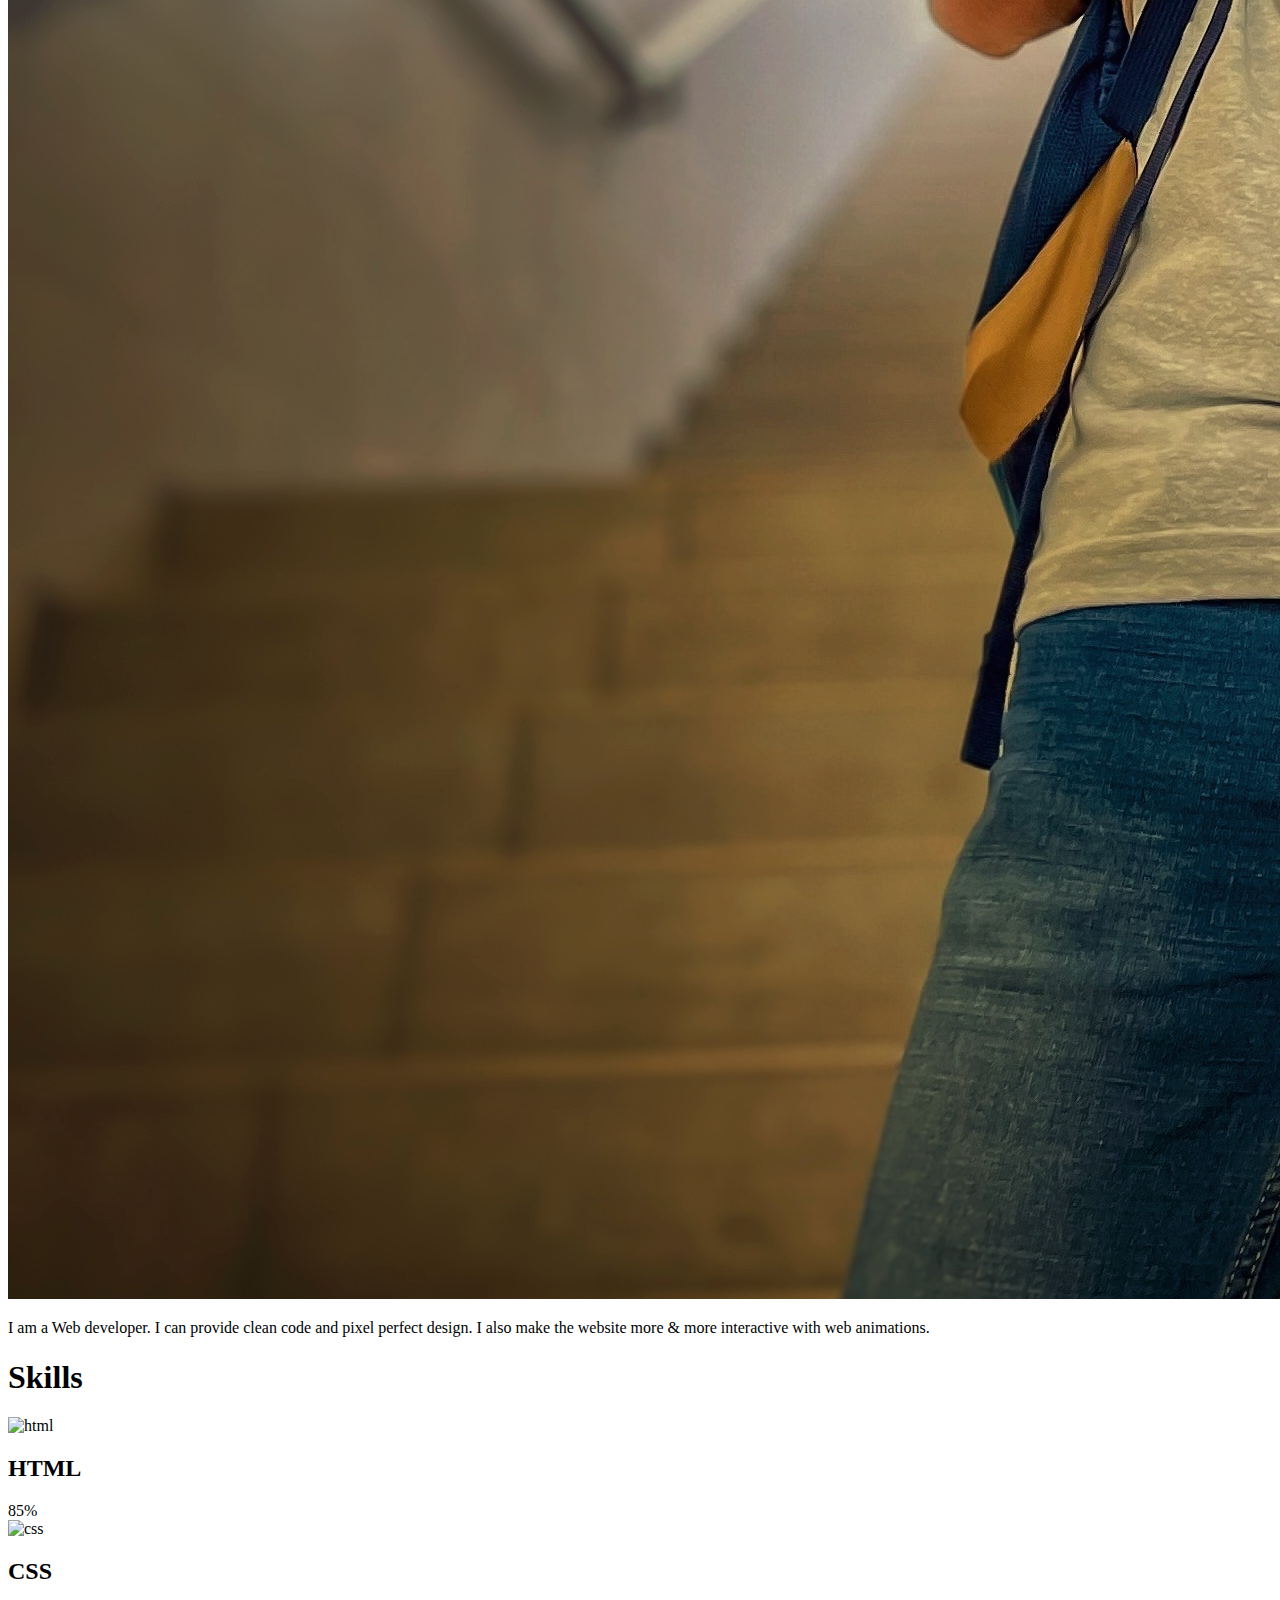
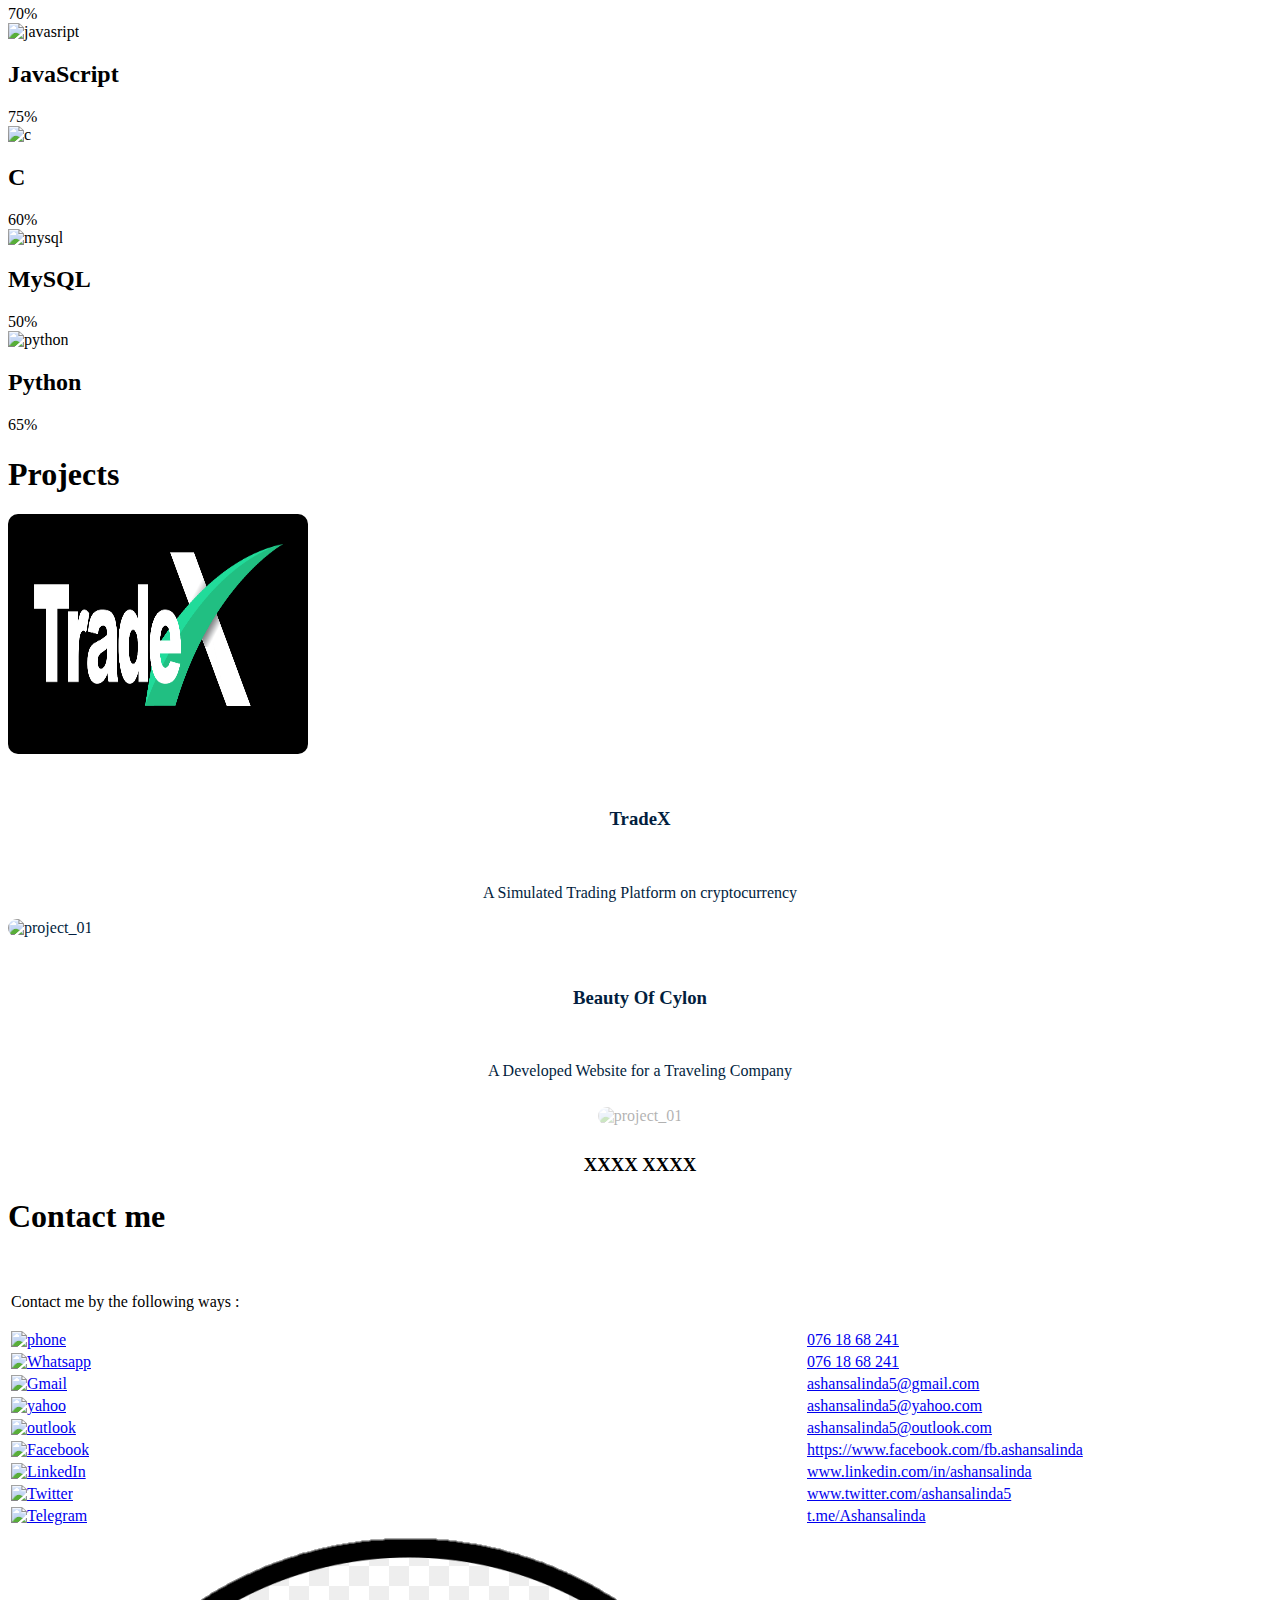
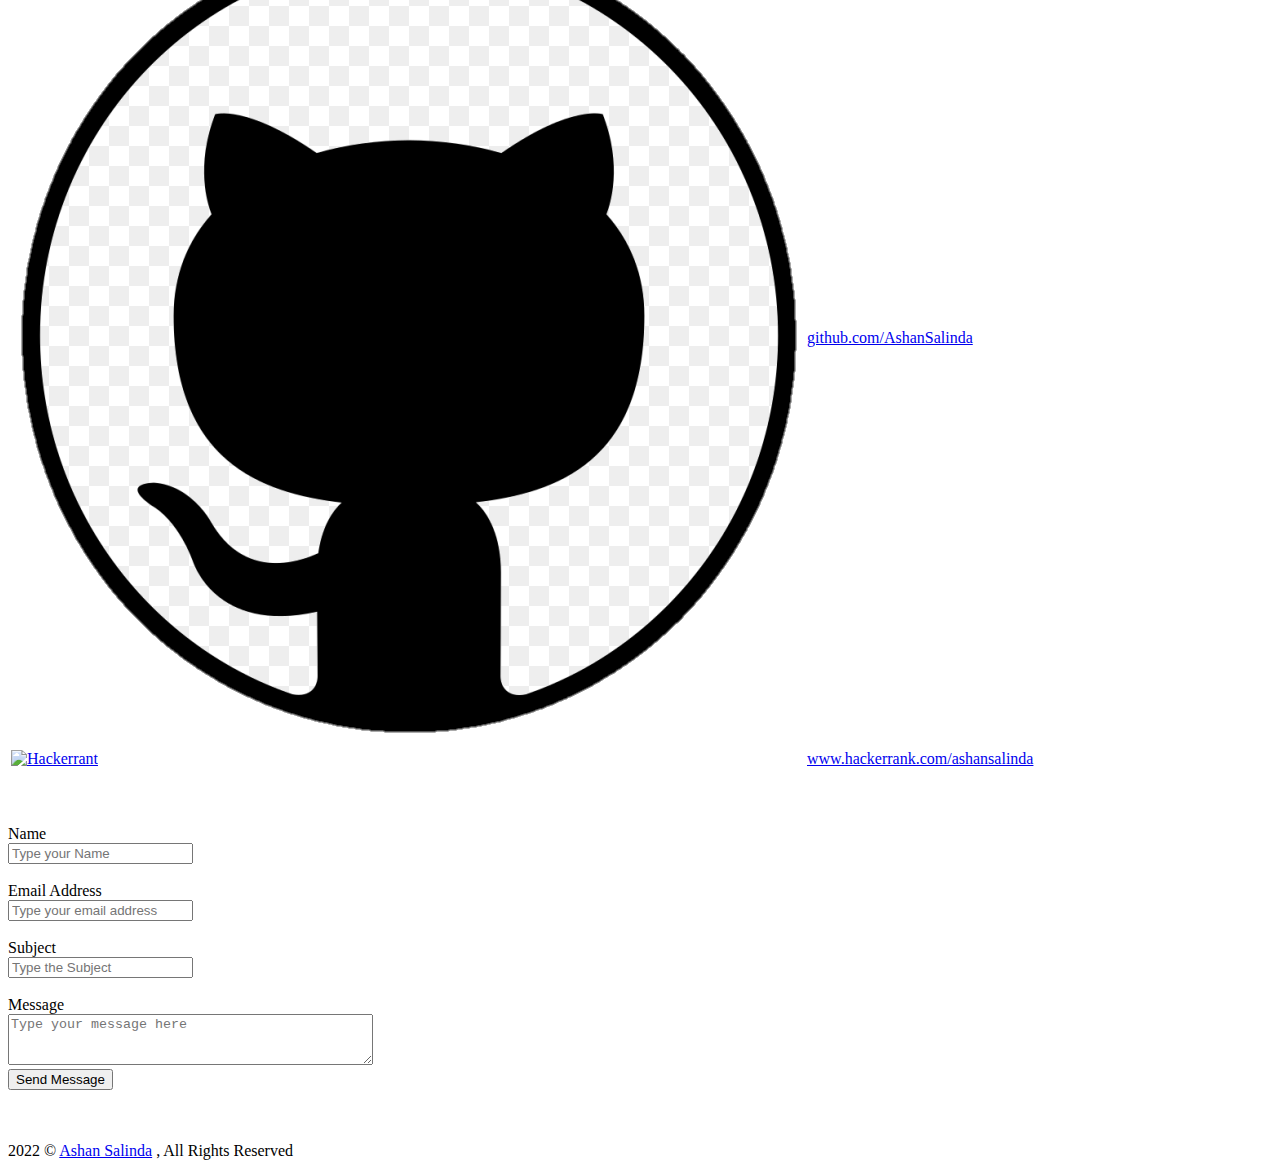
==== commit e356642b: "Update index.html" ====
--- a/index.html
+++ b/index.html
@@ -19,6 +19,8 @@
   <script src="https://ajax.googleapis.com/ajax/libs/jquery/2.2.4/jquery.min.js"></script>
   <script type="text/javascript" src="script.js"></script>
   <script type="module">
+
+    //firebase realtimeDB
 
     import { initializeApp } from "https://www.gstatic.com/firebasejs/9.10.0/firebase-app.js";
     import { getDatabase, set, ref } from "https://www.gstatic.com/firebasejs/9.10.0/firebase-database.js";
@@ -271,7 +273,17 @@
   <!--Projects-->
   <h1 class="topic" id="projects">Projects</h1>
   <div class="project_div">
-    <a href="https://ashansalinda.github.io/traveling-website/" target="_blank" style=" text-decoration: none; color: rgb(2, 30, 62);">
+    <a href="https://github.com/AshanSalinda/TradeX-Web" target="_blank" style=" text-decoration: none; color: rgb(2, 30, 62);">
+      <div class="project_card">
+        <div class="project_01_img">
+          <img  src="./images/trade.png" alt="project_01" width="250px" height="180px" style="border-radius: 10px; background-color: black; padding: 30px 25px;">
+        </div>
+        <h3 style="text-align: center; margin-top: 50px;">TradeX</h3><br>
+        <p style="text-align: center; line-height: 20px;">A Simulated Trading Platform on cryptocurrency</p>
+      </div>
+    </a>
+    
+    <a href="https://ashansalinda.github.io/Beauty-of-Ceylon" target="_blank" style=" text-decoration: none; color: rgb(2, 30, 62);">
       <div class="project_card">
         <div class="project_01_img">
           <img  src="./images/project.png" alt="project_01" width="250px" height="180px" style="border-radius: 10px;">
@@ -280,14 +292,6 @@
         <p style="text-align: center; line-height: 20px;">A Developed Website for a Traveling Company</p>
       </div>
     </a>
-
-    <div class="project_card1">
-      <div style="margin: auto; width: fit-content; padding: 10px; opacity: 0.3;">
-        <img src="./images/web-developing.png" alt="project_01" width="230px" height="200px"
-          style="border-radius: 10px;">
-      </div>
-      <h3 style="text-align: center;">XXXX XXXX</h3>
-    </div>
 
     <div class="project_card1">
       <div style="margin: auto; width: fit-content; padding: 10px; opacity: 0.3;">
